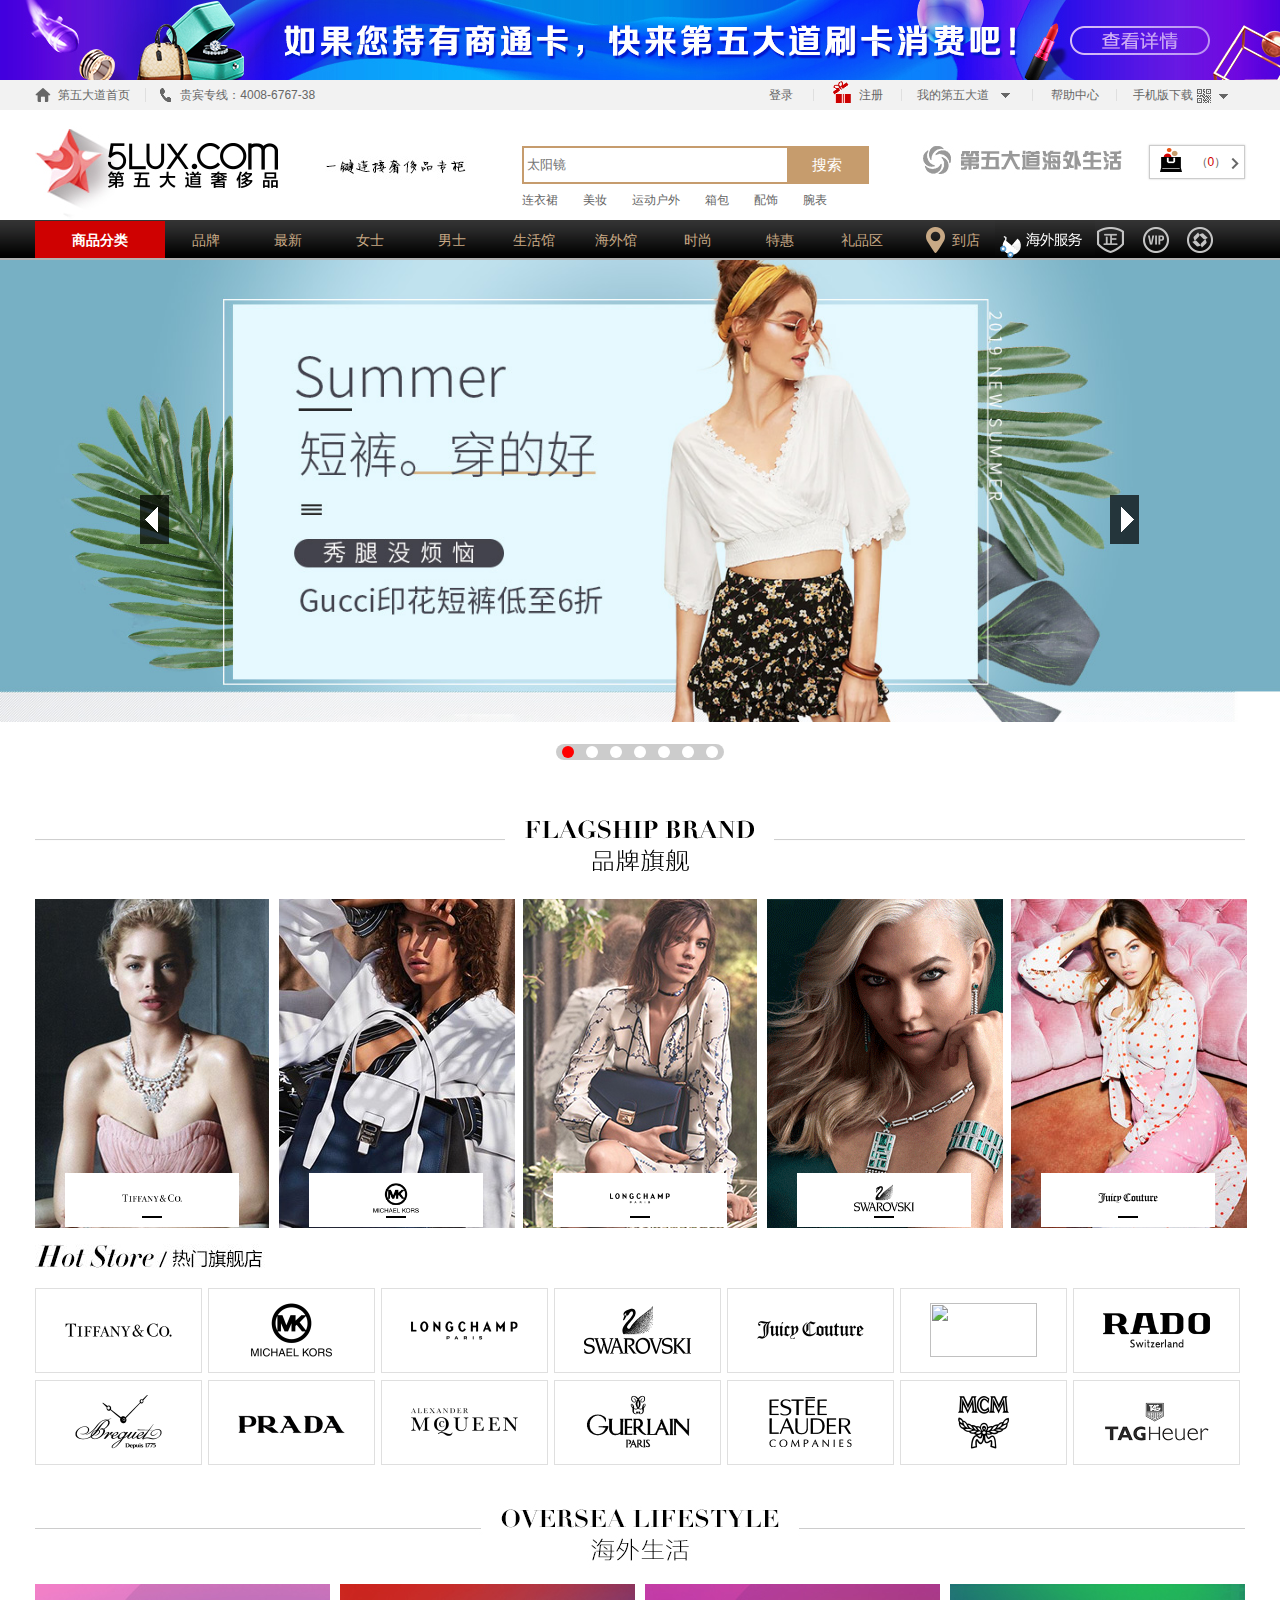
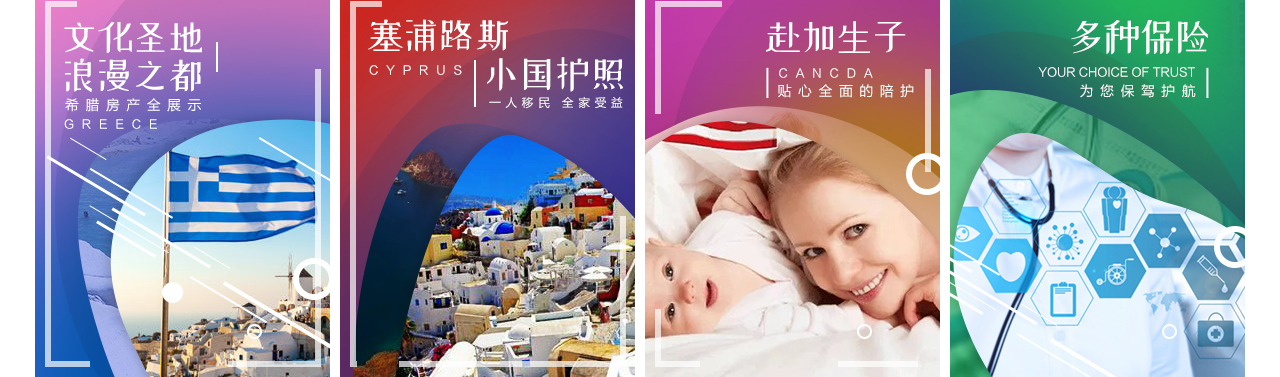
==== index.html @ d1d12396 "海外生活hover效果" ====
<!DOCTYPE html>
<html lang="en">

<head>
    <meta charset="UTF-8">
    <meta name="viewport" content="width=device-width, initial-scale=1.0">
    <meta http-equiv="X-UA-Compatible" content="ie=edge">
    <title>第五大道奢侈品网-中国奢侈品O2O网购平台，新款同步，门店提货</title>
    <link rel="stylesheet" href="css/base.css">
    <link rel="stylesheet" href="css/index.css">
</head>

<body>
    <div id="masking"></div>
    <!-- advertisement -->
    <p class="ad_top ta-c">
        <a href="javascript:;">
            <img src="images/index/ad_top.jpg" alt="" srcset="">
        </a>
    </p>
    <!-- 头部 -->
    <header>
        <div class="s_menu">
            <div class="content clearfix">
                <ul class="fl">
                    <li>
                        <span></span>
                        <a href="javascript:;">第五大道首页</a>
                    </li>
                    <li>
                        <span></span>
                        <a href="javascript:;">贵宾专线：4008-6767-38</a>
                    </li>
                </ul>
                <ul class="fr">
                    <li id="phoneDownload">
                        <a href="javascript:;">手机版下载</a>
                        <div id="qr_code">
                            <img src="./images/index/qr.jpg" alt="">
                            <h5>扫描下载APP</h5>
                            <p>立即<span>赠送50元</span></p>
                        </div>
                    </li>
                    <li>
                        <a href="javascript:;">帮助中心</a>
                    </li>
                    <li id="myFive">
                        <a href="javascript:;">我的第五大道</a>
                        <ul id="myFiveUl">
                            <li><a href="javascript:;">我的订单</a></li>
                            <li><a href="javascript:;">我的收藏</a></li>
                            <li><a href="javascript:;">已购商品</a></li>
                            <li><a href="javascript:;">我的商品</a></li>
                            <li><a href="javascript:;">我的积分</a></li>
                        </ul>
                    </li>
                    <li>
                        <span></span>
                        <a href="javascript:;">注册</a>
                    </li>
                    <li class="login">
                        <a href="javascript:;">登录</a>
                    </li>
                </ul>
            </div>
        </div>
    </header>

    <!-- 搜索 -->
    <div class="search">
        <div class="content">
            <h1 class="fl"><a href="javascript:;"><img src="images/index/logo.jpg" alt=""></a></h1>
            <h2 class="fl"><img src="images/index/yijian.jpg" alt="" srcset=""></h2>
            <div class="search_center fl">
                <form action="">
                    <input type="text" name="" id="" placeholder="太阳镜">
                    <button>搜索</button>
                </form>
                <ul>
                    <li><a href="javascript:;">连衣裙</a></li>
                    <li><a href="javascript:;">美妆</a></li>
                    <li><a href="javascript:;">运动户外</a></li>
                    <li><a href="javascript:;">箱包</a></li>
                    <li><a href="javascript:;">配饰</a></li>
                    <li><a href="javascript:;">腕表</a></li>
                </ul>
            </div>
            <div class="shoppingCart fr clearfix">
                <div class="cartImg fr">
                    <img src="images/index/v30cart.png" alt="">
                    （<span>0</span>）
                </div>
                <div class="cartNotice">
                    <p>购物袋暂时没有商品，<br>赶紧选择心爱的商品吧！</p>
                </div>
                <em class="cart_em"></em>
            </div>
            <h3 class="fr"><a href="javascript:;"><img src="images/index/overseadef.jpg" alt="" srcset=""></a></h3>
        </div>
    </div>


    <!-- menu -->
    <nav>
        <div class="content clearfix">
            <ul class="fl">
                <li id="classify">
                    <a href="javascript:;">商品分类</a>
                    <div class="drop_down">
                        <ul id="rightArrow">
                            <!-- 推荐品牌 -->
                            <li class="">
                                <div class="group nav_brand">
                                    <a href="javascript:;"><span style="color:#c69c6d">推荐品牌</span><i style="display: inline"></i></a>
                                </div>
                                <section class="menu_show" style="display: none;">
                                    <div class="showshop">
                                        <h2><a href="/">国际高端</a></h2>
                                        <div class="showbag">
                                            <a href="javascript:;">Louis Vuitton/LV</a>
                                            <a href="javascript:;">Chanel</a>
                                            <a href="javascript:;">Prada</a>
                                            <a href="javascript:;">Fendi</a>
                                            <a href="javascript:;">Versace</a>
                                            <a href="javascript:;">Burberry</a>
                                            <a href="javascript:;">Hermes</a>
                                            <a href="javascript:;">Dior</a>
                                            <a href="javascript:;">Gucci</a>
                                            <a href="javascript:;">Mont blanc</a>
                                            <a href="javascript:;">Armani</a>
                                            <a href="javascript:;">Calvin Klein CK</a>
                                        </div>
                                    </div>
                                    <div class="showshop">
                                        <h2><a href="/">热销品牌</a></h2>
                                        <div class="showbag">
                                            <a href="javascript:;">Sophie &amp; Stephie</a>
                                            <a href="javascript:;">Michael Kors</a>
                                            <a href="javascript:;">Swarovski</a>
                                            <a href="javascript:;">D&amp;G</a>
                                            <a href="javascript:;">Coach</a>
                                            <a href="javascript:;">Weekender</a>
                                            <a href="javascript:;">Rebecca Mincoff</a>
                                            <a href="javascript:;">Aviendo</a>
                                        </div>
                                    </div>
                                    <div class="showshop">
                                        <h2><a href="/">最新品牌</a></h2>
                                        <div class="showbag">
                                            <a href="javascript:;">Columbia</a>
                                            <a href="javascript:;">Roger Vivier</a>
                                            <a href="javascript:;">Troika</a>
                                            <a href="javascript:;">Luis onofre</a>
                                            <a href="javascript:;">Pull-in</a>
                                            <a href="javascript:;">Proenza Schouler</a>
                                            <a href="javascript:;">Brosway</a>
                                        </div>
                                    </div>
                                    <div class="showindex"><a href="javascript:;">进入所有品牌</a></div>
                                </section>
                            </li>

                            <!-- 箱包 -->
                            <li class="">
                                <div class="group xiangbao">
                                    <a href="javascript:;">箱包<i style="display: none;"></i></a>
                                </div>
                                <section class="menu_show" style="display: none; top: -32px;">
                                    <div class="showshop">
                                        <h2><a href="javascript:;">箱包</a></h2>
                                        <div class="showbag">
                                            <a href="javascript:;">单肩包</a>
                                            <a href="javascript:;">手提包</a>
                                            <a href="javascript:;">手提斜挎包</a>
                                            <a href="javascript:;">双肩包</a>
                                            <a href="javascript:;">手拿包</a>
                                            <a href="javascript:;">钱包</a>
                                            <a href="javascript:;">小皮件</a>
                                            <a href="javascript:;">旅行箱/包</a>
                                            <a href="javascript:;">斜挎包</a>
                                            <a href="javascript:;">化妆箱/包</a>
                                            <a href="javascript:;">功能箱包</a>
                                        </div>
                                    </div>
                                    <div class="showshop">
                                        <h2>推荐品牌</h2>
                                        <div class="showbag">
                                            <a href="javascript:;">Gucci古琦</a>
                                            <a href="javascript:;">Burberry巴宝莉</a>
                                            <a href="javascript:;">Louis Vuitton/LV路易.威登</a>
                                            <a href="javascript:;">Prada普拉达</a>
                                            <a href="javascript:;">Dior迪奥</a>
                                        </div>
                                    </div>
                                    <div class="showshop">
                                        <h2>热门词</h2>
                                        <div class="showbag">
                                            <a href="javascript:;">铂金包</a>
                                            <a href="javascript:;">2.55</a>
                                            <a href="javascript:;">杀手包</a>
                                            <a href="javascript:;">经典logo</a>
                                        </div>
                                    </div>
                                    <div class="showindex">
                                        <a href="javascript:;">进入箱包频道</a>
                                        <a href="javascript:;">闪电发货区</a>
                                    </div>
                                </section>
                            </li>

                            <!-- 美妆 -->
                            <li class="">
                                <div class="group meizhuang">
                                    <a href="javascript:;">美妆<i style="display: none;"></i></a>

                                </div>
                                <section class="menu_show" style="display: none; top: -64px;">
                                    <div class="beauty">
                                        <div class="beautytop">
                                            <h2><a href="javascript:;">护肤</a></h2>
                                            <div class="show">
                                                <div class="show_part">
                                                    <h3><a href="javascript:;">眼部护理</a></h3>
                                                    <ul>
                                                        <li class=""><a href="javascript:;">眼霜</a></li>
                                                        <li><a href="javascript:;">眼膜</a></li>
                                                        <li><a href="javascript:;">眼精华</a></li>
                                                    </ul>
                                                </div>
                                                <div class="show_part">
                                                    <h3><a href="javascript:;">面部护理</a></h3>
                                                    <ul>
                                                        <li><a href="javascript:;">卸妆</a></li>
                                                        <li><a href="javascript:;">洁面</a></li>
                                                        <li><a href="javascript:;">爽肤/化妆水</a></li>
                                                        <li><a href="javascript:;">精华</a></li>
                                                        <li><a href="javascript:;">精油</a></li>
                                                        <li><a href="javascript:;">乳液</a></li>
                                                        <li><a href="javascript:;">面霜</a></li>
                                                        <li><a href="javascript:;">防晒霜</a></li>
                                                        <li><a href="javascript:;">面膜</a></li>
                                                        <li><a href="javascript:;">颈霜</a></li>
                                                    </ul>
                                                </div>
                                                <div class="show_part">
                                                    <h3><a href="javascript:;">唇部护理</a></h3>
                                                    <ul>
                                                        <li><a href="javascript:;">润唇膏</a></li>
                                                        <li><a href="javascript:;">唇霜</a></li>
                                                        <li><a href="javascript:;">唇膜</a></li>
                                                    </ul>
                                                </div>
                                                <div class="show_part">
                                                    <h3><a href="javascript:;">护肤工具</a></h3>
                                                </div>
                                            </div>
                                        </div>
                                        <div class="beautytop">
                                            <h2><a href="javascript:;">彩妆</a></h2>
                                            <div class="show">
                                                <div class="show_part">
                                                    <h3><a href="javascript:;">眼部彩妆</a></h3>
                                                    <ul>
                                                        <li><a href="javascript:;">眉笔/粉</a></li>
                                                        <li><a href="javascript:;">睫毛膏</a></li>
                                                        <li><a href="javascript:;">眼影</a></li>
                                                        <li><a href="javascript:;">眼线笔/液/膏</a></li>
                                                        <li><a href="javascript:;">护理液</a></li>
                                                    </ul>
                                                </div>
                                                <div class="show_part">
                                                    <h3><a href="javascript:;">面部彩妆</a></h3>
                                                    <ul>
                                                        <li><a href="javascript:;">隔离</a></li>
                                                        <li><a href="javascript:;">粉底液</a></li>
                                                        <li><a href="javascript:;">粉饼</a></li>
                                                        <li><a href="javascript:;">散粉/蜜粉</a></li>
                                                        <li><a href="javascript:;">BB霜</a></li>
                                                        <li><a href="javascript:;">腮红/胭脂</a></li>
                                                        <li><a href="javascript:;">阴影粉</a></li>
                                                    </ul>
                                                </div>
                                                <div class="show_part">
                                                    <h3><a href="javascript:;">美甲</a></h3>
                                                    <ul>
                                                        <li><a href="javascript:;">指甲油</a></li>
                                                        <li><a href="javascript:;">洗甲水</a></li>
                                                        <li><a href="javascript:;">护甲</a></li>
                                                    </ul>
                                                </div>
                                                <div class="show_part">
                                                    <h3><a href="javascript:;">唇部彩妆</a></h3>
                                                    <ul>
                                                        <li><a href="javascript:;">唇彩/唇蜜</a></li>
                                                        <li><a href="javascript:;">口红</a></li>
                                                        <li><a href="javascript:;">唇线笔</a></li>
                                                    </ul>
                                                </div>
                                            </div>
                                        </div>
                                        <div class="beautytop">
                                            <h2><a href="javascript:;">香水</a></h2>
                                            <div class="show">
                                                <div class="show_part">
                                                    <h3><a href="javascript:;">浓香水</a></h3>
                                                </div>
                                                <div class="show_part">
                                                    <h3><a href="javascript:;">淡香水</a></h3>
                                                </div>
                                                <div class="show_part">
                                                    <h3><a href="javascript:;">香精</a></h3>
                                                </div>
                                                <div class="show_part">
                                                    <h3><a href="javascript:;">香膏</a></h3>
                                                </div>
                                                <div class="show_part">
                                                    <h3><a href="javascript:;">古龙水</a></h3>
                                                </div>
                                            </div>
                                        </div>
                                        <div class="beautytop">
                                            <h2><a href="javascript:;">美体</a></h2>
                                            <div class="show">
                                                <div class="show_part">
                                                    <h3><a href="javascript:;">胸部护理</a></h3>
                                                    <ul>
                                                        <li><a href="javascript:;">丰胸</a></li>
                                                        <li><a href="javascript:;">紧实</a></li>
                                                    </ul>
                                                </div>
                                                <div class="show_part">
                                                    <h3><a href="javascript:;">瘦身减肥</a></h3>
                                                    <ul>
                                                        <li><a href="javascript:;">瘦脸</a></li>
                                                        <li><a href="javascript:;">瘦身</a></li>
                                                        <li><a href="javascript:;">瘦腹</a></li>
                                                        <li><a href="javascript:;">瘦腿</a></li>
                                                    </ul>
                                                </div>
                                            </div>
                                        </div>
                                        <div class="beautytop">
                                            <h2><a href="javascript:;">套装精品</a></h2>
                                            <div class="show">
                                                <div class="show_part">
                                                    <h3><a href="javascript:;">面部护肤套装</a></h3>
                                                </div>
                                                <div class="show_part">
                                                    <h3><a href="javascript:;">面膜套装</a></h3>
                                                </div>
                                                <div class="show_part">
                                                    <h3><a href="javascript:;">眼部护理套装</a></h3>
                                                </div>
                                                <div class="show_part">
                                                    <h3><a href="javascript:;">手足护理套装</a></h3>
                                                </div>
                                                <div class="show_part">
                                                    <h3><a href="javascript:;">彩妆套装</a></h3>
                                                </div>
                                                <div class="show_part">
                                                    <h3><a href="javascript:;">香水套装</a></h3>
                                                </div>
                                                <div class="show_part">
                                                    <h3><a href="javascript:;">洗护套装</a></h3>
                                                </div>
                                            </div>
                                        </div>
                                        <div class="beautytop">
                                            <h2><a href="javascript:;">旅行套装</a></h2>
                                        </div>
                                        <div class="beautytop">
                                            <h2><a href="javascript:;">美妆工具</a></h2>
                                            <div class="show">
                                                <div class="show_part">
                                                    <h3><a href="javascript:;">眼部彩妆工具</a></h3>
                                                    <ul>
                                                        <li><a href="javascript:;">假睫毛</a></li>
                                                        <li><a href="javascript:;">睫毛夹</a></li>
                                                        <li><a href="javascript:;">眼影刷</a></li>
                                                    </ul>
                                                </div>
                                                <div class="show_part">
                                                    <h3><a href="javascript:;">面部彩妆工具</a></h3>
                                                    <ul>
                                                        <li><a href="javascript:;">腮红刷</a></li>
                                                        <li><a href="javascript:;">化妆刷</a></li>
                                                    </ul>
                                                </div>
                                                <div class="show_part">
                                                    <h3><a href="javascript:;">美容工具</a></h3>
                                                </div>
                                            </div>
                                        </div>
                                        <div class="beautytop">
                                            <h2><a href="javascript:;">全身护理</a></h2>
                                            <div class="show">
                                                <div class="show_part">
                                                    <h3><a href="javascript:;">身体润肤</a></h3>
                                                    <ul>
                                                        <li><a href="javascript:;">护理油/露/精华</a></li>
                                                        <li><a href="javascript:;">身体防晒</a></li>
                                                        <li><a href="javascript:;">润肤乳/霜</a></li>
                                                    </ul>
                                                </div>
                                                <div class="show_part">
                                                    <h3><a href="javascript:;">头发护理</a></h3>
                                                    <ul>
                                                        <li><a href="javascript:;">洗发水</a></li>
                                                        <li><a href="javascript:;">护发素</a></li>
                                                        <li><a href="javascript:;">护发膜</a></li>
                                                    </ul>
                                                </div>
                                                <div class="show_part">
                                                    <h3><a href="javascript:;">手足护理</a></h3>
                                                    <ul>
                                                        <li><a href="javascript:;">护手</a></li>
                                                        <li><a href="javascript:;">护足</a></li>
                                                    </ul>
                                                </div>
                                                <div class="show_part">
                                                    <h3><a href="javascript:;">沐浴用品</a></h3>
                                                    <ul>
                                                        <li><a href="javascript:;">浴盐</a></li>
                                                        <li><a href="javascript:;">沐浴露</a></li>
                                                        <li><a href="javascript:;">磨砂去角质</a></li>
                                                    </ul>
                                                </div>
                                            </div>
                                        </div>
                                        <div class="showshop">
                                            <h2>推荐品牌</h2>
                                            <div class="showbag">
                                                <a href="javascript:;">La Mer海蓝之谜</a>
                                                <a href="javascript:;">Bioeffect蓓欧菲</a>
                                                <a href="javascript:;">Guerlain娇兰</a>
                                                <a href="javascript:;">Lancome兰蔻</a>
                                                <a href="javascript:;">Chanel香奈儿</a>
                                            </div>
                                        </div>

                                        <div class="showshop">
                                            <h2>热门词</h2>
                                            <div class="showbag">
                                                <a href="javascript:;">神奇面霜</a>
                                                <a href="javascript:;">古龙水</a>
                                                <a href="javascript:;">淡香水</a>
                                                <a href="javascript:;">EDT</a>
                                                <a href="javascript:;">晚霜</a>
                                                <a href="javascript:;">去皱</a>
                                                <a href="javascript:;">防晒</a>
                                                <a href="javascript:;">保湿</a>
                                                <a href="javascript:;">深层清洁</a>
                                                <a href="javascript:;">套装</a>
                                            </div>
                                        </div>
                                        <div class="showindex">
                                            <a href="javascript:;">进入美妆频道</a>
                                            <a href="javascript:;">闪电发货区</a>
                                        </div>
                                    </div>

                                </section>
                            </li>
                            <!--服装-->
                            <li class="">
                                <div class="group fuzhuang">
                                    <a href="javascript:;">服装 <i style="display: none;"></i></a>
                                </div>
                                <section class="menu_show" style="display: none; top: -96px;">
                                    <div class="showshop">
                                        <h2><a href="javascript:;">上装</a></h2>
                                        <div class="showbag">
                                            <a href="javascript:;">卫衣</a>
                                            <a href="javascript:;">衬衫</a>
                                            <a href="javascript:;">T恤</a>
                                            <a href="javascript:;">针织衫/毛衣</a>
                                            <a href="javascript:;">羊毛/羊绒衫</a>
                                            <a href="javascript:;">背心/打底</a>
                                            <a href="javascript:;">西装</a>
                                            <a href="javascript:;">风衣</a>
                                            <a href="javascript:;">皮衣</a>
                                            <a href="javascript:;">羽绒服</a>
                                            <a href="javascript:;">大衣</a>
                                            <a href="javascript:;">夹克</a>
                                            <a href="javascript:;">马甲</a>
                                            <a href="javascript:;">棉服</a>
                                            <a href="javascript:;">polo衫</a>
                                            <a href="javascript:;">雪纺衫</a>
                                            <a href="javascript:;">外套</a>
                                            <a href="javascript:;">套衫</a>
                                            <a href="javascript:;">雨衣</a>
                                        </div>
                                    </div>
                                    <div class="showshop">
                                        <h2><a href="javascript:;">裤装</a></h2>
                                        <div class="showbag">
                                            <a href="javascript:;">牛仔裤</a>
                                            <a href="javascript:;">西裤</a>
                                            <a href="javascript:;">休闲裤</a>
                                            <a href="javascript:;">短裤</a>
                                            <a href="javascript:;">打底裤</a>
                                            <a href="javascript:;">连体裤</a>
                                            <a href="javascript:;">护腿</a>
                                        </div>
                                    </div>
                                    <div class="showshop">
                                        <h2><a href="javascript:;">裙装</a></h2>
                                        <div class="showbag">
                                            <a href="javascript:;">连衣裙</a>
                                            <a href="javascript:;">及膝裙</a>
                                            <a href="javascript:;">婚纱</a>
                                            <a href="javascript:;">礼服</a>
                                            <a href="javascript:;">半裙</a>
                                        </div>
                                    </div>
                                    <div class="showshop">
                                        <h2><a href="javascript:;">内衣</a></h2>
                                        <div class="showbag">
                                            <a href="javascript:;">文胸</a>
                                            <a href="javascript:;">内裤</a>
                                            <a href="javascript:;">袜子</a>
                                            <a href="javascript:;">美体塑身</a>
                                            <a href="javascript:;">睡衣</a>
                                            <a href="javascript:;">泳衣</a>
                                            <a href="javascript:;">内衣套装</a>
                                            <a href="javascript:;">衬裙</a>
                                        </div>
                                    </div>
                                    <div class="showshop">
                                        <h2><a href="javascript:;">套装</a></h2>
                                        <div class="showbag">
                                        </div>
                                    </div>
                                    <div class="showshop">
                                        <h2><a href="javascript:;">运动服</a></h2>
                                        <div class="showbag">
                                        </div>
                                    </div>
                                    <div class="showshop">
                                        <h2>推荐品牌</h2>
                                        <div class="showbag">
                                            <a href="javascript:;">Armani</a>
                                            <a href="javascript:;">Versace</a>
                                            <a href="javascript:;">DKNY</a>
                                            <a href="javascript:;">Sophie &amp; Stephie (S&amp;S)</a>
                                            <a href="javascript:;">Calvin Klein</a>
                                            <a href="javascript:;">Lanvin</a>
                                        </div>
                                    </div>
                                    <div class="showshop">
                                        <h2>热门词</h2>
                                        <div class="showbag">
                                            <a href="javascript:;">连衣裙</a>
                                            <a href="javascript:;">复古</a>
                                            <a href="javascript:;">欧美</a>
                                            <a href="javascript:;">修身</a>
                                            <a href="javascript:;">鱼尾裙</a>
                                            <a href="javascript:;">雪纺</a>
                                            <a href="javascript:;">莫代尔</a>
                                        </div>
                                    </div>
                                    <div class="showindex"><a href="javascript:;">进入服装频道</a><a
                                            href="javascript:;">闪电发货区</a></div>
                                </section>
                            </li>
                            <!-- 腕表-->
                            <li class="">
                                <div class="group wanbiao">
                                    <a href="javascript:;">腕表 <i style="display: none;"></i></a>
                                </div>
                                <section class="menu_show" style="display: none; top: -32px;">
                                    <div class="showshop">
                                        <h2><a href="javascript:;">腕表</a></h2>
                                        <div class="showbag">
                                            <a href="javascript:;">时尚</a>
                                            <a href="javascript:;">瑞表</a>
                                            <a href="javascript:;">德国</a>
                                            <a href="javascript:;">限量版</a>
                                            <a href="javascript:;">法国</a>
                                        </div>
                                    </div>

                                    <div class="showshop">
                                        <h2>推荐品牌</h2>
                                        <div class="showbag">
                                            <a href="javascript:;">Calvin Klein CK卡尔文.克莱恩</a>
                                            <a href="javascript:;">Armani阿玛尼</a>
                                            <a href="javascript:;">Dolce&amp;Gabbana（D&amp;G</a>
                                            <a href="javascript:;">Burberry巴宝莉</a>
                                            <a href="javascript:;">Tissot天梭</a>
                                        </div>
                                    </div>

                                    <div class="showshop">
                                        <h2>热门词</h2>
                                        <div class="showbag">
                                            <a href="javascript:;">机械表</a>
                                            <a href="javascript:;">石英表</a>
                                            <a href="javascript:;">三针</a>
                                            <a href="javascript:;">计时码表</a>
                                            <a href="javascript:;">瑞士</a>
                                            <a href="javascript:;">全国联保</a>
                                        </div>
                                    </div>
                                    <div class="showindex"><a href="javascript:;">进入腕表频道</a><a
                                            href="javascript:;/0/1">闪电发货区</a></div>
                                </section>
                            </li>
                            <!-- 配饰-->
                            <li class="">
                                <div class="group peishi">
                                    <a href="javascript:;">配饰 <i style="display: none;"></i></a>
                                </div>
                                <section class="menu_show" style="display: none; top: -32px;">
                                    <div class="showshop">
                                        <h2><a href="javascript:;">配饰</a></h2>
                                        <div class="showbag">
                                            <a href="javascript:;">首饰</a>
                                            <a href="javascript:;">腰带</a>
                                            <a href="javascript:;">领带/领结/领带夹</a>
                                            <a href="javascript:;">围巾/丝巾</a>
                                            <a href="javascript:;">帽子</a>
                                            <a href="javascript:;">手套</a>
                                            <a href="javascript:;">伞</a>
                                            <a href="javascript:;">挂饰</a>
                                            <a href="javascript:;">手杖</a>
                                            <a href="javascript:;">眼镜/镜架</a>
                                            <a href="javascript:;">袖套</a>
                                        </div>
                                    </div>

                                    <div class="showshop">
                                        <h2>推荐品牌</h2>
                                        <div class="showbag">
                                            <a href="javascript:;">Vera Wang王薇薇</a>
                                            <a href="javascript:;">Versace范思哲</a>
                                            <a href="javascript:;">Prada普拉达</a>
                                            <a href="javascript:;">Hermes爱马仕</a>
                                            <a href="javascript:;">Guy Laroche姬龙雪</a>
                                        </div>
                                    </div>

                                    <div class="showshop">
                                        <h2>热门词</h2>
                                        <div class="showbag">
                                            <a href="javascript:;">雷朋</a>
                                            <a href="javascript:;">太阳镜</a>
                                            <a href="javascript:;">腰带</a>
                                            <a href="javascript:;">水晶</a>
                                            <a href="javascript:;">施华洛世奇</a>
                                            <a href="javascript:;">K金</a>
                                            <a href="javascript:;">珠宝</a>
                                            <a href="javascript:;">闪钻</a>
                                        </div>
                                    </div>
                                    <div class="showindex"><a href="javascript:;">进入配饰频道</a><a
                                            href="javascript:;">闪电发货区</a></div>
                                </section>
                            </li>

                            <!-- 鞋靴-->
                            <li class="">
                                <div class="group xiexue">
                                    <a href="javascript:;">鞋靴 <i style="display: none;"></i></a>
                                </div>
                                <section class="menu_show" style="top: -69px; display: none;">
                                    <div class="showshop">
                                        <h2><a href="javascript:;">女士鞋靴</a></h2>
                                        <div class="showbag">
                                            <a href="javascript:;">高跟鞋</a>
                                            <a href="javascript:;">低/中跟鞋</a>
                                            <a href="javascript:;">平底鞋</a>
                                            <a href="javascript:;">坡跟鞋</a>
                                            <a href="javascript:;">内增高</a>
                                            <a href="javascript:;">运动鞋</a>
                                            <a href="javascript:;">休闲鞋</a>
                                            <a href="javascript:;">凉鞋</a>
                                            <a href="javascript:;">靴子</a>
                                            <a href="javascript:;">塑身鞋</a>
                                            <a href="javascript:;">拖鞋</a>
                                        </div>
                                    </div>
                                    <div class="showshop">
                                        <h2><a href="javascript:;">男士鞋靴</a></h2>
                                        <div class="showbag">
                                            <a href="javascript:;">商务正装鞋</a>
                                            <a href="javascript:;">商务休闲</a>
                                            <a href="javascript:;">日常休闲</a>
                                            <a href="javascript:;">男士运动鞋</a>
                                            <a href="javascript:;">男士靴子</a>
                                            <a href="javascript:;">男士凉鞋</a>
                                            <a href="javascript:;">棉鞋</a>
                                            <a href="javascript:;">高端精品</a>
                                        </div>
                                    </div>
                                    <div class="showshop">
                                        <h2><a href="javascript:;">童鞋</a></h2>
                                        <div class="showbag">
                                        </div>
                                    </div>

                                    <div class="showshop">
                                        <h2>推荐品牌</h2>
                                        <div class="showbag">
                                            <a href="javascript:;">Gucci古琦</a>
                                            <a href="javascript:;">Alexander Wang亚历山大.王</a>
                                            <a href="javascript:;">Versace范思哲</a>
                                            <a href="javascript:;">Ferragamo菲拉格慕</a>
                                            <a href="javascript:;">Calvin Klein Collection 卡尔文.克莱恩精选</a>
                                            <a href="javascript:;">Alexander McQueen亚历山大.麦昆</a>
                                        </div>
                                    </div>

                                    <div class="showshop">
                                        <h2>热门词</h2>
                                        <div class="showbag">
                                            <a href="javascript:;">高跟</a>
                                            <a href="javascript:;">红底鞋</a>
                                            <a href="javascript:;">芭蕾舞鞋</a>
                                            <a href="javascript:;">平底鞋</a>
                                            <a href="javascript:;">鱼嘴鞋</a>
                                            <a href="javascript:;">凉鞋</a>
                                            <a href="javascript:;">真皮</a>
                                        </div>
                                    </div>
                                    <div class="showindex"><a href="javascript:;">进入鞋靴频道</a><a
                                            href="javascript:;/0/1">闪电发货区</a></div>
                                </section>
                            </li>

                            <!-- 母婴-->
                            <li>
                                <div class="group muying">
                                    <a href="javascript:;">母婴 <i style="display: none;"></i></a>
                                </div>
                                <section class="menu_show" style="display:none">
                                    <div class="showshop">
                                        <h2><a href="javascript:;">哺育喂养</a></h2>
                                        <div class="showbag">
                                            <a href="javascript:;">哺育器皿</a>
                                        </div>

                                    </div>
                                    <div class="showshop">
                                        <h2><a href="javascript:;">宝宝洗护</a></h2>
                                        <div class="showbag">
                                            <a href="javascript:;">日常清洁</a>
                                            <a href="javascript:;">身体护理</a>
                                        </div>

                                    </div>
                                    <div class="showshop">
                                        <h2><a href="javascript:;">宝宝玩具</a></h2>
                                        <div class="showbag">
                                            <a href="javascript:;">蜡笔</a>
                                            <a href="javascript:;">涂鸦册</a>
                                            <a href="javascript:;">贴纸</a>
                                            <a href="javascript:;">拼图</a>
                                            <a href="javascript:;">安抚助眠</a>
                                            <a href="javascript:;">洗澡玩具</a>
                                        </div>

                                    </div>
                                    <div class="showshop">
                                        <h2><a href="javascript:;">宝宝服饰</a></h2>
                                        <div class="showbag">
                                            <a href="javascript:;">婴幼家纺</a>
                                            <a href="javascript:;">服饰</a>
                                            <a href="javascript:;">雨伞</a>
                                        </div>

                                    </div>
                                    <div class="showshop">
                                        <h2><a href="javascript:;">孕妈专区</a></h2>
                                        <div class="showbag">
                                            <a href="javascript:;">孕妈洗护</a>
                                            <a href="javascript:;">待产系列</a>
                                            <a href="javascript:;">母乳喂养</a>
                                            <a href="javascript:;">孕妈服饰</a>
                                        </div>

                                    </div>
                                    <div class="showshop">
                                        <h2><a href="javascript:;">产后护理</a></h2>
                                        <div class="showbag">
                                            <a href="javascript:;">纤体塑身</a>
                                            <a href="javascript:;">妊辰纹</a>
                                            <a href="javascript:;">祛疤</a>
                                        </div>

                                    </div>

                                    <div class="showshop">
                                        <h2>推荐品牌</h2>
                                        <div class="showbag">
                                            <a href="javascript:;">Baby Ganics美国甘尼克宝贝</a>
                                            <a href="javascript:;">Bella B </a>
                                            <a href="javascript:;">Little Mass</a>
                                            <a href="javascript:;">David Charles大卫.查尔斯</a>
                                            <a href="javascript:;">UGG Australia澳大利亚UGG</a>
                                        </div>
                                    </div>

                                    <div class="showshop">
                                        <h2>热门词</h2>
                                        <div class="showbag">
                                            <a href="javascript:;">喂养</a>
                                            <a href="javascript:;">洗护</a>
                                            <a href="javascript:;">玩具</a>
                                            <a href="javascript:;">服饰</a>
                                            <a href="javascript:;">产后</a>
                                            <a href="javascript:;">瘦身</a>
                                            <a href="javascript:;">润肤</a>
                                            <a href="javascript:;">安全</a>
                                            <a href="javascript:;">宝宝</a>
                                        </div>
                                    </div>
                                    <div class="showindex"><a href="javascript:;">进入母婴频道</a><a
                                            href="javascript:;/0/1">闪电发货区</a></div>
                                </section>
                            </li>

                            <!-- 美酒-->
                            <li>
                                <div class="group meijiu">
                                    <a href="javascript:;">美酒 <i style="display: none;"></i></a>
                                </div>
                                <section class="menu_show" style="display:none">
                                    <div class="showshop">
                                        <h2><a href="javascript:;">美酒</a></h2>
                                        <div class="showbag">
                                            <a href="javascript:;">葡萄酒</a>
                                            <a href="javascript:;">洋酒</a>
                                            <a href="javascript:;">气泡酒</a>
                                            <a href="javascript:;">香槟冰酒</a>
                                            <a href="javascript:;">白兰地</a>
                                        </div>
                                    </div>

                                    <div class="showshop">
                                        <h2>推荐品牌</h2>
                                        <div class="showbag">
                                            <a href="javascript:;">Chanson
                                                Pere&amp;Fils香颂家族</a>
                                            <a href="javascript:;">Laurent-Perrier罗兰百悦</a>
                                            <a href="javascript:;">Ch.DEsclans蝶之兰城堡</a>
                                            <a href="javascript:;">Rothschild
                                                Family罗斯柴尔德</a>
                                            <a href="javascript:;">Ridgeside Winery维达尔</a>
                                        </div>
                                    </div>

                                    <div class="showshop">
                                        <h2>热门词</h2>
                                        <div class="showbag">
                                            <a href="javascript:;">洋酒</a>
                                            <a href="javascript:;">红酒</a>
                                            <a href="javascript:;">起泡酒</a>
                                            <a href="javascript:;">拉菲</a>
                                            <a href="javascript:;">酒庄</a>
                                        </div>
                                    </div>
                                    <div class="showindex"><a href="javascript:;">进入美酒频道</a><a
                                            href="javascript:;/0/1">闪电发货区</a></div>
                                </section>
                            </li>

                            <!-- 美食-->
                            <li>
                                <div class="group meishi">
                                    <a href="javascript:;">美食 <i style="display: none;"></i></a>
                                </div>
                                <section class="menu_show" style="display:none">
                                    <div class="showshop">
                                        <h2><a href="javascript:;">美食</a></h2>
                                        <div class="showbag">
                                            <a href="javascript:;">糖果/巧克力</a>
                                            <a href="javascript:;">高端矿泉水</a>
                                            <a href="javascript:;">保健食品</a>
                                        </div>
                                    </div>

                                    <div class="showshop">
                                        <h2>推荐品牌</h2>
                                        <div class="showbag">
                                            <a href="javascript:;">Fillico</a>
                                        </div>
                                    </div>

                                    <div class="showshop">
                                        <h2>热门词</h2>
                                        <div class="showbag">
                                            <a href="javascript:;">高端矿泉水</a>
                                            <a href="javascript:;">功能饮用水</a>
                                            <a href="javascript:;">母婴饮用水</a>
                                        </div>
                                    </div>
                                    <div class="showindex"><a href="javascript:;">进入美食频道</a><a
                                            href="javascript:;/0/1">闪电发货区</a></div>
                                </section>
                            </li>

                            <!-- 家居-->
                            <li>
                                <div class="group jiaju">
                                    <a href="javascript:;">家居 <i style="display: none;"></i></a>
                                </div>
                                <section class="menu_show" style="display:none">
                                    <div class="showshop">
                                        <h2><a href="javascript:;">家居</a></h2>
                                        <div class="showbag">
                                            <a href="javascript:;">厨具</a>
                                            <a href="javascript:;">餐具</a>
                                            <a href="javascript:;">酒具</a>
                                            <a href="javascript:;">灯具</a>
                                            <a href="javascript:;">卫浴</a>
                                            <a href="javascript:;">家纺</a>
                                            <a href="javascript:;">摆件/挂件</a>
                                            <a href="javascript:;">卧具</a>
                                            <a href="javascript:;">生活日用</a>
                                        </div>
                                    </div>

                                    <div class="showshop">
                                        <h2>推荐品牌</h2>
                                        <div class="showbag">
                                            <a href="javascript:;">Bellora贝洛娜</a>
                                            <a href="javascript:;">ELLE DECO</a>
                                            <a href="javascript:;">Georg Jensen乔治杰生</a>
                                            <a href="javascript:;">Philippi斐利比</a>
                                            <a href="javascript:;">Swarovski施华洛世奇</a>
                                        </div>
                                    </div>

                                    <div class="showshop">
                                        <h2>热门词</h2>
                                        <div class="showbag">
                                            <a href="javascript:;">Georgb Jensen乔治杰生 </a>
                                            <a href="javascript:;">灯具</a>
                                            <a href="javascript:;">厨具</a>
                                            <a href="javascript:;">卫浴 </a>
                                            <a href="javascript:;">家纺</a>
                                            <a href="javascript:;">酒具</a>
                                        </div>
                                    </div>
                                    <div class="showindex">
                                        <a href="javascript:;">进入家居频道</a>
                                        <a href="javascript:;">闪电发货区</a>
                                    </div>
                                </section>
                            </li>

                            <!-- 电子-->
                            <li>
                                <div class="group dianzi">
                                    <a href="javascript:;">电子 <i style="display: none;"></i></a>
                                </div>
                                <section class="menu_show" style="display:none">
                                    <div class="showshop">
                                        <h2><a href="javascript:;">电子</a></h2>
                                        <div class="showbag">
                                            <a href="javascript:;">平板电脑/笔记本</a>
                                            <a href="javascript:;">MP3/MP4</a>
                                            <a href="javascript:;">电脑配件</a>
                                            <a href="javascript:;">手机配件</a>
                                            <a href="javascript:;">智能穿戴</a>
                                            <a href="javascript:;">手机</a>
                                            <a href="javascript:;">照相机</a>
                                        </div>
                                    </div>

                                    <div class="showshop">
                                        <h2>推荐品牌</h2>
                                        <div class="showbag">
                                            <a href="javascript:;">Burberry巴宝莉</a>
                                            <a href="javascript:;">Alexander McQueen亚历山大.麦昆</a>
                                            <a href="javascript:;">>Troika拓意卡</a>
                                            <a href="javascript:;">Fendi芬迪</a>
                                            <a href="javascript:;">Marc Jacobs马克.雅可布</a>
                                        </div>
                                    </div>

                                    <div class="showshop">
                                        <h2>热门词</h2>
                                        <div class="showbag">
                                            <a href="javascript:;">ipad case </a>
                                            <a href="javascript:;">iphone case </a>
                                            <a href="javascript:;">U盘</a>
                                            <a href="javascript:;">电脑配件</a>
                                            <a href="javascript:;">手机配件</a>
                                        </div>
                                    </div>
                                    <div class="showindex">
                                        <a href="javascript:;">进入电子频道</a>
                                        <a href="javascript:;/0/1">闪电发货区</a>
                                    </div>
                                </section>
                            </li>

                            <!-- 办公-->
                            <li>
                                <div class="group bangong">
                                    <a href="javascript:;">办公 <i style="display: none;"></i></a>
                                </div>
                                <section class="menu_show" style="display:none">
                                    <div class="showshop">
                                        <h2><a href="javascript:;">办公</a></h2>
                                        <div class="showbag">
                                            <a href="javascript:;">笔</a>
                                            <a href="javascript:;">U盘</a>
                                            <a href="javascript:;">文件夹</a>
                                            <a href="javascript:;">笔记本</a>
                                        </div>
                                    </div>

                                    <div class="showshop">
                                        <h2>推荐品牌</h2>
                                        <div class="showbag">
                                            <a href="javascript:;">Mont blanc万宝龙</a>
                                            <a href="javascript:;">Parker派克</a>
                                            <a href="javascript:;">Swarovski施华洛世奇</a>
                                            <a href="javascript:;">Troika拓意卡</a>
                                        </div>
                                    </div>

                                    <div class="showshop">
                                        <h2>热门词</h2>
                                        <div class="showbag">
                                            <a href="javascript:;">文件夹</a>
                                            <a href="javascript:;">笔记本</a>
                                            <a href="javascript:;">钢笔 </a>
                                            <a href="javascript:;">原子笔
                                            </a>
                                        </div>
                                    </div>
                                    <div class="showindex">
                                        <a href="javascript:;">进入办公频道</a>
                                        <a href="javascript:;">闪电发货区</a>
                                    </div>
                                </section>
                            </li>

                            <!-- 礼品-->
                            <li>
                                <div class="group lipin">
                                    <a href="javascript:;">礼品 <i style="display: none;"></i></a>
                                </div>
                                <section class="menu_show" style="display:none">
                                    <div class="showshop">
                                        <h2><a href="javascript:;">礼品</a></h2>
                                        <div class="showbag">
                                            <a href="javascript:;">礼品卡</a>
                                            <a href="javascript:;">礼盒</a>
                                            <a href="javascript:;">打火机</a>
                                            <a href="javascript:;">储蓄盒</a>
                                            <a href="javascript:;">服务</a>
                                            <a href="javascript:;">创意礼物</a>
                                        </div>
                                    </div>
                                    <div class="showshop">
                                        <h2>推荐品牌</h2>
                                        <div class="showbag">
                                            <a href="javascript:;">S.T.Dupont都彭</a>
                                            <a href="javascript:;">5LUX</a>
                                            <a href="javascript:;">Swarovski施华洛世奇</a>
                                        </div>
                                    </div>

                                    <div class="showshop">
                                        <h2>热门词</h2>
                                        <div class="showbag">
                                        </div>
                                    </div>
                                    <div class="showindex">
                                        <a href="javascript:;">进入礼品频道</a>
                                        <a href="javascript:;">闪电发货区</a>
                                    </div>
                                </section>
                            </li>

                            <!-- 海外馆-->
                            <li>
                                <div class="group haiwai">
                                    <a href="javascript:;">海外馆
                                        <i style="display: none;"></i>
                                    </a>
                                </div>
                                <section class="menu_show">
                                    <div class="showshop">
                                        <h2>巴黎直发</h2>
                                        <div class="showbag">
                                            <a href="javascript:;">箱包</a>
                                            <a href="javascript:;">服装</a>
                                            <a href="javascript:;">腕表</a>
                                            <a href="javascript:;">鞋靴</a>
                                            <a href="javascript:;">配饰</a>
                                        </div>
                                    </div>
                                    <div class="showshop">
                                        <h2>米兰直发</h2>
                                        <div class="showbag">
                                            <a href="javascript:;">箱包</a>
                                            <a href="javascript:;">服装</a>
                                            <a href="javascript:;">鞋靴</a>
                                            <a href="javascript:;">配饰</a>
                                        </div>
                                    </div>
                                    <div class="showshop">
                                        <h2>伦敦直发</h2>
                                        <div class="showbag">
                                            <a href="javascript:;">箱包</a>
                                            <a href="javascript:;">鞋靴</a>
                                            <a href="javascript:;">配饰</a>
                                            <a href="javascript:;">服装</<a>
                                        </div>
                                    </div>
                                    <div class="showshop">
                                        <h2>纽约直发</h2>
                                        <div class="showbag">
                                            <a href="javascript:;">箱包</a>
                                            <a href="javascript:;">美妆</a>
                                            <a href="javascript:;">服装</a>
                                            <a href="javascript:;">腕表</a>
                                            <a href="javascript:;">鞋靴</a>
                                            <a href="javascript:;">配饰</a>
                                            <a href="javascript:;">家居</a>
                                            <a href="javascript:;">电子</a>
                                        </div>
                                    </div>
                                    <div class="showindex">
                                        <a href="javascript:;">进入海外馆频道</a>
                                    </div>
                                </section>
                            </li>
                        </ul>
                    </div>
                </li>
                <li><a href="javascript:;">品牌</a></li>
                <li><a href="javascript:;">最新</a></li>
                <li><a href="javascript:;">女士</a></li>
                <li><a href="javascript:;">男士</a></li>
                <li><a href="javascript:;">生活馆</a></li>
                <li><a href="javascript:;">海外馆</a></li>
                <li><a href="javascript:;">时尚</a></li>
                <li><a href="javascript:;">特惠</a></li>
                <li><a href="javascript:;">礼品区</a></li>
                <li class="fashion">
                    <i></i>
                    <a href="javascript:;">到店</a>
                </li>
            </ul>
            <ul class="fr">
                <li><a href="javascript:;"></a></li>
                <li><a href="javascript:;"></a></li>
                <li><a href="javascript:;"></a></li>
            </ul>
            <a href="javascript:;"></a>
        </div>
    </nav>

    <!-- banner -->
    <div class="slider">
        <ul class="list">
            <li><a href="#1"><img src="./images/index/banner1.jpg" alt=""></a></li>
            <li><a href="#2"><img src="./images/index/banner2.jpg" alt=""></a></li>
            <li><a href="#3"><img src="./images/index/banner3.jpg" alt=""></a></li>
            <li><a href="#4"><img src="./images/index/banner4.jpg" alt=""></a></li>
            <li><a href="#5"><img src="./images/index/banner5.jpg" alt=""></a></li>
            <li><a href="#6"><img src="./images/index/banner6.jpg" alt=""></a></li>
            <li><a href="#7"><img src="./images/index/banner7.jpg" alt=""></a></li>
            <li><a href="#1"><img src="./images/index/banner1.jpg" alt=""></a></li>
        </ul>
        <div class="leftRight">
            <div class="btn prev"><img src="./images/index/templateleft.png" alt=""></div>
            <div class="btn next"><img src="./images/index/templateright.png" alt=""></div>
        </div>
        <ul class="pagination">
            <li class="focus"></li>
            <li></li>
            <li></li>
            <li></li>
            <li></li>
            <li></li>
            <li></li>
        </ul>
    </div>
    <main class="content">

        <!-- 品牌旗舰 -->
        <div class="brand clearfix">
            <img src="./images/index/mainx_brandship.png" alt="">
            <ul id="brandShip">
                <li>
                    <a href="javascript:;">
                        <img src="./images/index/brand_pic1.jpg" alt="">
                        <div class="brandship_tbox">
                            <div class="brand_hide" style="top: 100px;">
                                <img src="./images/index/brand_pic1.png" class="brandlogopic">
                                <p class="splitline">
                                    <span class="blackbar"></span>
                                </p>
                                <p class="enbrand">Tiffany &amp; Co.</p>
                                <p class="chnbrand">蒂芙尼</p>
                            </div>
                        </div>
                    </a>
                </li>
                <li>
                    <a href="javascript:;">
                        <img src="./images/index/brand_pic2.jpg" alt="">
                        <div class="brandship_tbox">
                            <div class="brand_hide" style="top: 100px;">
                                <img src="./images/index/brand_pic2.png" class="brandlogopic">
                                <p class="splitline">
                                    <span class="blackbar"></span>
                                </p>
                                <p class="enbrand">Michael Kors/MK</p>
                                <p class="chnbrand">迈克.柯尔</p>
                            </div>
                        </div>
                    </a>
                </li>
                <li>
                    <a href="javascript:;">
                        <img src="./images/index/brand_pic3.jpg" alt="">
                        <div class="brandship_tbox">
                            <div class="brand_hide" style="top: 100px;">
                                <img src="./images/index/brand_pic3.png" class="brandlogopic">
                                <p class="splitline">
                                    <span class="blackbar"></span>
                                </p>
                                <p class="enbrand">Longchamp</p>
                                <p class="chnbrand">珑骧</p>
                            </div>
                        </div>
                    </a>
                </li>
                <li><a href="javascript:;">
                        <img src="./images/index/brand_pic4.png" alt="">
                        <div class="brandship_tbox">
                            <div class="brand_hide" style="top: 100px;">
                                <img src="./images/index/brand_pic44.png" class="brandlogopic">
                                <p class="splitline">
                                    <span class="blackbar"></span>
                                </p>
                                <p class="enbrand">Swarovski </p>
                                <p class="chnbrand">施华洛世奇</p>
                            </div>
                        </div>
                    </a>
                </li>
                <li><a href="javascript:;">
                        <img src="./images/index/brand_pic5.jpg" alt="">
                        <div class="brandship_tbox">
                            <div class="brand_hide" style="top: 100px;">
                                <img src="./images/index/brand_pic5.png" class="brandlogopic">
                                <p class="splitline">
                                    <span class="blackbar"></span>
                                </p>
                                <p class="enbrand">Juicy Couture</p>
                                <p class="chnbrand">橘滋</p>
                            </div>
                        </div>
                    </a>
                </li>
            </ul>
        </div>

        <!-- 热门旗舰店 -->
        <div class="hotstore">
            <div class="hotstore_title">
                <h2><img src="./images/index/hotstore_t.jpg" alt=""></h2>
            </div>
            <ul>
                <li class="clearfix" id="hotStore">
                    <section class="hotflagson">
                        <img src="./images/index/brand_pic1.png" alt="">
                        <div class="hotmiddle">
                            <a href="javascript:;" target="_blank">
                                <p class="brandchnname">蒂芙尼</p>
                                <div class="blacksline">
                                    <span></span>
                                </div>
                            </a>
                        </div>
                        <div class="topline"></div>
                        <div class="rightline"></div>
                        <div class="bottomline"></div>
                        <div class="leftline"></div>
                    </section>
                    <section class="hotflagson">
                        <img src="./images/index/brand_pic2.png" alt="">
                        <div class="hotmiddle">
                            <a href="javascript:;" target="_blank">
                                <p class="brandchnname">迈克.柯尔</p>
                                <div class="blacksline">
                                    <span></span>
                                </div>
                            </a>
                        </div>
                        <div class="topline"></div>
                        <div class="rightline"></div>
                        <div class="bottomline"></div>
                        <div class="leftline"></div>
                    </section>
                    <section class="hotflagson">
                        <img src="./images/index/brand_pic3.png" alt="">
                        <div class="hotmiddle">
                            <a href="javascript:;" target="_blank">
                                <p class="brandchnname">珑骧</p>
                                <div class="blacksline">
                                    <span></span>
                                </div>
                            </a>
                        </div>
                        <div class="topline"></div>
                        <div class="rightline"></div>
                        <div class="bottomline"></div>
                        <div class="leftline"></div>
                    </section>
                    <section class="hotflagson">
                        <img src="./images/index/brand_pic44.png" alt="">
                        <div class="hotmiddle">
                            <a href="javascript:;" target="_blank">
                                <p class="brandchnname">施华洛世奇</p>
                                <div class="blacksline">
                                    <span></span>
                                </div>
                            </a>
                        </div>
                        <div class="topline"></div>
                        <div class="rightline"></div>
                        <div class="bottomline"></div>
                        <div class="leftline"></div>
                    </section>
                    <section class="hotflagson">
                        <img src="./images/index/brand_pic5.png" alt="">
                        <div class="hotmiddle">
                            <a href="javascript:;" target="_blank">
                                <p class="brandchnname">橘滋</p>
                                <div class="blacksline">
                                    <span></span>
                                </div>
                            </a>
                        </div>
                        <div class="topline"></div>
                        <div class="rightline"></div>
                        <div class="bottomline"></div>
                        <div class="leftline"></div>
                    </section>
                    <section class="hotflagson">
                        <img src="./images/index/brand_pic6.png" alt="">
                        <div class="hotmiddle">
                            <a href="javascript:;" target="_blank">
                                <p class="brandchnname">维多利亚的秘密</p>
                                <div class="blacksline">
                                    <span></span>
                                </div>
                            </a>
                        </div>
                        <div class="topline"></div>
                        <div class="rightline"></div>
                        <div class="bottomline"></div>
                        <div class="leftline"></div>
                    </section>
                    <section class="hotflagson">
                        <img src="./images/index/brand_pic7.png" alt="">
                        <div class="hotmiddle">
                            <a href="javascript:;" target="_blank">
                                <p class="brandchnname">雷达</p>
                                <div class="blacksline">
                                    <span></span>
                                </div>
                            </a>
                        </div>
                        <div class="topline"></div>
                        <div class="rightline"></div>
                        <div class="bottomline"></div>
                        <div class="leftline"></div>
                    </section>
                    <section class="hotflagson">
                        <img src="./images/index/brand_pic8.png" alt="">
                        <div class="hotmiddle">
                            <a href="javascript:;" target="_blank">
                                <p class="brandchnname">宝玑</p>
                                <div class="blacksline">
                                    <span></span>
                                </div>
                            </a>
                        </div>
                        <div class="topline"></div>
                        <div class="rightline"></div>
                        <div class="bottomline"></div>
                        <div class="leftline"></div>
                    </section>
                    <section class="hotflagson">
                        <img src="./images/index/brand_pic9.png" alt="">
                        <div class="hotmiddle">
                            <a href="javascript:;" target="_blank">
                                <p class="brandchnname">普拉达</p>
                                <div class="blacksline">
                                    <span></span>
                                </div>
                            </a>
                        </div>
                        <div class="topline"></div>
                        <div class="rightline"></div>
                        <div class="bottomline"></div>
                        <div class="leftline"></div>
                    </section>
                    <section class="hotflagson">
                        <img src="./images/index/brand_pic10.png" alt="">
                        <div class="hotmiddle">
                            <a href="javascript:;" target="_blank">
                                <p class="brandchnname">亚历山大.麦昆</p>
                                <div class="blacksline">
                                    <span></span>
                                </div>
                            </a>
                        </div>
                        <div class="topline"></div>
                        <div class="rightline"></div>
                        <div class="bottomline"></div>
                        <div class="leftline"></div>
                    </section>
                    <section class="hotflagson">
                        <img src="./images/index/brand_pic11.png" alt="">
                        <div class="hotmiddle">
                            <a href="javascript:;" target="_blank">
                                <p class="brandchnname">娇兰</p>
                                <div class="blacksline">
                                    <span></span>
                                </div>
                            </a>
                        </div>
                        <div class="topline"></div>
                        <div class="rightline"></div>
                        <div class="bottomline"></div>
                        <div class="leftline"></div>
                    </section>
                    <section class="hotflagson">
                        <img src="./images/index/brand_pic12.png" alt="">
                        <div class="hotmiddle">
                            <a href="javascript:;" target="_blank">
                                <p class="brandchnname">雅诗兰黛</p>
                                <div class="blacksline">
                                    <span></span>
                                </div>
                            </a>
                        </div>
                        <div class="topline"></div>
                        <div class="rightline"></div>
                        <div class="bottomline"></div>
                        <div class="leftline"></div>
                    </section>
                    <section class="hotflagson">
                        <img src="./images/index/brand_pic13.png" alt="">
                        <div class="hotmiddle">
                            <a href="javascript:;" target="_blank">
                                <p class="brandchnname">MCM</p>
                                <div class="blacksline">
                                    <span></span>
                                </div>
                            </a>
                        </div>
                        <div class="topline"></div>
                        <div class="rightline"></div>
                        <div class="bottomline"></div>
                        <div class="leftline"></div>
                    </section>
                    <section class="hotflagson">
                        <img src="./images/index/brand_pic14.png" alt="">
                        <div class="hotmiddle">
                            <a href="javascript:;" target="_blank">
                                <p class="brandchnname">泰格豪雅</p>
                                <div class="blacksline">
                                    <span></span>
                                </div>
                            </a>
                        </div>
                        <div class="topline"></div>
                        <div class="rightline"></div>
                        <div class="bottomline"></div>
                        <div class="leftline"></div>
                    </section>
                </li>
            </ul>

        </div>
        
        <!-- 海外生活 -->
        <div class="lifestyle">
            <h2 class="lifestyle_title"><img src="./images/index//lifestyle_title.jpg" alt=""></h2>
            <ul class="clearfix">
                <li><a href="javascript:;"><img src="./images/index/liftstyle_pic1.jpg" alt=""><i class="blink"></i></a></li>
                <li><a href="javascript:;"><img src="./images/index/liftstyle_pic2.jpg" alt=""><i class="blink"></i></a></li>
                <li><a href="javascript:;"><img src="./images/index/liftstyle_pic3.jpg" alt=""><i class="blink"></i></a></li>
                <li><a href="javascript:;"><img src="./images/index/liftstyle_pic4.jpg" alt=""><i class="blink"></i></a></li>
            </ul>
        </div>
        <!-- 
        <div class="storesame">
            <div class="storesame_title">
                <img src=".//images/index/storesametitle.jpg" alt="商场同款 HOT ASLE">
            </div>
            <ul>
                <li class="target">热卖品牌</li>
                <li>新品推荐</li>
                <li>生活方式</li>
            </ul>
            <div class="storesame_bottom">
                <ul>
                    <li class="clearfix">
                        <div class="storesamebTop fl">
                            <a href="javascript:;">
                                <img src="./images/index/storesame-banner1.jpg" alt="">
                            </a>
                        </div>
                        <div class="storesameb_right">
                            <div class="storesamebBottom fr">
                                <div class="storesame_top1 fl">
                                    <div class="storesametoptxt">
                                        <p class="enbrand">Chiara Ferragni</p>
                                        <p>琪亚拉·法拉格尼</p>
           
                                        <p>￥ 1540</p>
                                    </div>
                                    <div class="storesametoppic">
                                        <a href="javascript:;" target="_blank">
                                            <img src="" alt="" width="150">
                                        </a>
                                    </div>
                                </div>
                                <div class="storesame_top2 fl">
                                    <div class="storesametoptxt">
                                        <p class="enbrand">TOPSHOP</p>
                                        <p></p>
                     
                                        <p>￥ 448</p>
                                    </div>
                                    <div class="storesametoppic storesametoppic2" style="left: 0px;">
                                        <a href="javascript:;" target="_blank">
                                            <img src="" alt="" width="180">
                                        </a>
                                    </div>
                                </div>
                                <div class="storesame_top1 fl">
                                    <div class="storesametoptxt">
                                        <p class="enbrand">Maison Margiela</p>
                                        <p></p>
                                    
                                        <p>￥ 1849</p>
                                    </div>
                                    <div class="storesametoppic">
                                        <a href="javascript:;" target="_blank">
                                            <img src="" alt="" width="150">
                                        </a>
                                    </div>
                                </div>
                            </div>
                            <div class="storesameb_bottom">
                                <div class="storesamebottom1">
                                    <div class="storesametoptxt">
                                        <p class="enbrand">Prada</p>
                                        <p>普拉达</p>
                                      
                                        <p>￥ 10335</p>
                                    </div>
                                    <div class="storesametoppic">
                                        <a href="javascript:;" target="_blank">
                                            <img src="" alt="" width="150">
                                        </a>
                                    </div>
                                </div>
                                <div class="storesamebottom1">
                                    <div class="storesametoptxt">
                                        <p class="enbrand">Carolina Santo Domingo</p>
                                        <p></p>
                                      
                                        <p>￥ 4428</p>
                                    </div>
                                    <div class="storesametoppic">
                                        <a href="javascript:;" target="_blank">
                                            <img src="" alt="" width="150">
                                        </a>
                                    </div>
                                </div>
                                <div class="storesamebottom1" style="margin-right:0;">
                                    <div class="storesametoptxt" style="left: 0px;">
                                        <p class="enbrand">Manolo Blahnik</p>
                                        <p>莫罗.伯拉尼克</p>
                                      
                                        <p>￥ 7200</p>
                                    </div>
                                    <div class="storesametoppic" style="left: 0px;">
                                        <a href="javascript:;" target="_blank">
                                            <img src="" alt="" width="150">
                                        </a>
                                    </div>
                                </div>
                            </div>
                        </div>
                    </li>
                    <li>
                        <div></div>
                        <div></div>
                    </li>
                    <li>
                        <div></div>
                        <div></div>
                    </li>
                </ul>
            </div>
        </div>
 -->
        <!-- <div class="shoes_content">
            <div class="shoes_title">
                <img src="./images/index/goodtitle3.jpg" alt="">
            </div>

            <div class="shoes">
                <div class="shoes_left">
                    <ul class="goodslinks">
                        <li><a href="javascript:;" target="_blank">上装</a></li>
                        <li><a href="javascript:;" target="_blank">裤装</a></li>
                        <li><a href="javascript:;" target="_blank">裙装</a></li>
                        <li><a href="javascript:;" target="_blank">内衣</a></li>
                        <li><a href="javascript:;" target="_blank">套装</a></li>
                        <li><a href="javascript:;" target="_blank">运动服</a></li>
                        <li><a href="javascript:;"
                                target="_blank">连衣裙</a></li>
                        <li><a href="javascript:;"
                                target="_blank">复古</a></li>
                        <li><a href="javascript:;"
                                target="_blank">欧美</a></li>
                        <li><a href="javascript:;"
                                target="_blank">修身</a></li>
                    </ul>
                    <ul class="shoes_bottom">
                        <li><a href="javascript:;"><img src="./images/index/14477432418542.png" alt=""></a></li>
                        <li><a href="javascript:;"><img src="./images/index/14477432418542.png" alt=""></a></li>
                        <li><a href="javascript:;"><img src="./images/index/14477432418542.png" alt=""></a></li>
                        <li><a href="javascript:;"><img src="./images/index/14477432418542.png" alt=""></a></li>
                    </ul>

                </div>
                <div class="shoes_center">
                    <img src="./images/index/sies_marjan.jpg" alt="">
                    <div class="slider_bord">
                        <dl>
                            <dd>SIES MARJAN</dd>
                            <dd><span></span></dd>
                            <dd>轻松的色彩</dd>
                            <dt>时尚圈的宠儿</dt>
                        </dl>
                    </div>
                </div>
                <ul class="shoes_right">
                    <li><a href="javascript:;"><img src="./images/index/shoes_pic1.jpg" alt=""></a></li>
                    <li><a href="javascript:;"><img src="./images/index/shoes_pic2.jpg" alt=""></a></li>
                    <li><a href="javascript:;"><img src="./images/index/shoes_pic3.jpg" alt=""></a></li>
                    <li><a href="javascript:;"><img src="./images/index/shoes_pic4.jpg" alt=""></a></li>
            </div>
        </div>
        </div>

        <div class="promotion">
            <div class="promotion_title">
                <img src="./images/index/promotiontitle.jpg" alt="">
            </div>
            <div class="promotion_content">
                <ul class="top clearfix">
                    <li class="fl"><a href="javascript:;"><img src="./images/index/promotion-pic1.jpg" alt=""></a></li>
                    <li class="fl"><a href="javascript:;"><img src="./images/index/promotion-pic2.jpg" alt=""></a></li>
                    <li class="fr"><a href="javascript:;"><img src="./images/index/promotion-pic3.jpg" alt=""></a></li>
                </ul>
                <ul class="center clearfix">
                    <li class="fl"><a href="javascript:;"><img src="./images/index/promotion-pic4.jpg" alt=""></a></li>
                    <li class="fl"><a href="javascript:;"><img src="./images/index/promotion-pic5.jpg" alt=""></a></li>
                    <li class="fr"><a href="javascript:;"><img src="./images/index/promotion-pic6.jpg" alt=""></a></li>
                </ul>
                <div class="bottom clearfix">
                    <div class="left fl">
                        <div class="big">
                            <div class="small">
                                <a href="javascript:;"><img src="./images/index/1promotionpic.jpg" alt=""></a>
                            </div>
                        </div>
                        <div class="big">
                            <div class="small">
                                <a href="javascript:;"><img src="./images/index/2promotionpic.jpg" alt=""></a>
                            </div>
                        </div>
                        <div class="big">
                            <div class="small">
                                <a href="javascript:;"><img src="./images/index/3promotionpic.jpg" alt=""></a>
                            </div>
                        </div>
                        <div class="big">
                            <div class="small">
                                <a href="javascript:;"><img src="./images/index/4promotionpic.jpg" alt=""></a>
                            </div>
                        </div>
                        <div class="big">
                            <div class="small">
                                <a href="javascript:;"><img src="./images/index/5promotionpic.jpg" alt=""></a>
                            </div>
                        </div>
                        <div class="big">
                            <div class="small">
                                <a href="javascript:;"><img src="./images/index/6promotionpic.jpg" alt=""></a>
                            </div>
                        </div>
                    </div>
                    <div class="right fr">
                        <a href="javascript:;">
                            <img src="./images/index/6bank.jpg" alt="">
                        </a>
                    </div>
                </div>
            </div>
        </div> -->

    </main>
    <!-- <footer>
        <div class="content">
            <div class="footer_top clearfix">
                <ul class="footer_button">
                    <li>
                        <a href="javascript:;">
                            <img src="./images/index/footer_message01.jpg" alt="">
                        </a>
                        <div>
                            <p>正品保障</p>
                            <a href="javascript:;">品牌授权,官方验真</a>
                        </div>
                    </li>
                    <li>
                        <a href="javascript:;">
                            <img src="./images/index/footer_message02.jpg" alt="">
                        </a>
                        <div>
                            <p>专柜发货</p>
                            <a href="javascript:;">专柜直接或到店自提</a>
                        </div>
                    </li>
                    <li>
                        <a href="javascript:;">
                            <img src="./images/index/footer_message03.jpg" alt="">
                        </a>
                        <div>
                            <p>无忧售后</p>
                            <a href="javascript:;">7天无理由退换货</a>
                        </div>
                    </li>
                    <li>
                        <a href="javascript:;">
                            <img src="./images/index/footer_message04.jpg" alt="">
                        </a>
                        <div>
                            <p>VIP服务</p>
                            <a href="javascript:;">享品牌会员售前售后服务</a>
                        </div>
                    </li>
                    <li>
                        <a href="javascript:;">
                            <img src="./images/index/footer_message05.jpg" alt="">
                        </a>
                        <div>
                            <p>权威荣誉</p>
                            <a href="javascript:;">商务部授予诚信示范企业</a>
                        </div>
                    </li>
                </ul>
            </div>
            <div class="footer_center">
                <ul class="clearfix">
                    <li>
                        <span class="sp01">服务保障</span>
                        <span><a href="javascript:;" target="_blank">品牌授权正品</a></span>
                        <span><a href="javascript:;" target="_blank">品牌客服</a></span>
                        <span><a href="javascript:;" target="_blank">预约到店体验</a></span>
                        <span><a href="javascript:;" target="_blank">7天无理由退换</a></span>
                    </li>
                    <li>
                        <span class="sp01">使用帮助</span>
                        <span><a href="javascript:;" target="_blank">常见问题</a></span>
                        <span><a href="javascript:;" target="_blank">会员制度</a></span>
                        <span><a href="javascript:;" target="_blank">集团采购</a></span>
                        <span><a href="javascript:;" target="_blank">礼品卡</a></span>
                    </li>
                    <li>
                        <span class="sp01">支付方式</span>
                        <span><a href="javascript:;" target="_blank">到店付款</a></span>
                        <span><a href="javascript:;" target="_blank">货到付款</a></span>
                        <span><a href="javascript:;" target="_blank">在线支付</a></span>
                        <span><a href="javascript:;" target="_blank">余额支付</a></span>
                        <span><a href="javascript:;" target="_blank">分期付款</a></span>
                    </li>
                    <li>
                        <span class="sp01">配送方式</span>
                        <span><a href="javascript:;" target="_blank">配送说明</a></span>
                        <span><a href="javascript:;" target="_blank">专柜自提</a></span>
                        <span><a href="javascript:;" target="_blank">运费说明</a></span>
                        <span><a href="javascript:;" target="_blank">验货签收</a></span>
                    </li>
                    <li>
                        <span class="sp01">售后服务</span>
                        <span><a href="javascript:;" target="_blank">品牌售后</a></span>
                        <span><a href="javascript:;" target="_blank">售后咨询</a></span>
                        <span><a href="javascript:;" target="_blank">退换政策</a></span>
                        <span><a href="javascript:;" target="_blank">发票保障</a></span>
                    </li>
                    <li class="pht_app">
                        <span class="sp01">第五大道APP</span>
                        <span><img src="./images/index/footer_message06.jpg"></span>
                    </li>
                    <li class="pht_weibo">
                        <span class="sp01">第五大道微博</span>
                        <span><img src="./images/index/footer_message07.jpg"></span>
                    </li>
                </ul>
            </div>
            <div class="footer_bottom">
                <div class="footer_message_btm_t">
                    <a href="javascript:;" target="_blank">箱包</a>
                    <a href="javascript:;" target="_blank">美妆</a>
                    <a href="javascript:;" target="_blank">服饰</a>
                    <a href="javascript:;" target="_blank">腕表</a>
                    <a href="javascript:;" target="_blank">配饰</a>
                    <a href="javascript:;" target="_blank">鞋靴</a>
                    <a href="javascript:;" target="_blank">特惠</a>
                    <a href="javascript:;" target="_blank">礼品区</a>
                </div>
                <div class="footer_target">
                    <a href="javascript:;" target="_blank">关于第五大道</a>
                    <a href="javascript:;" target="_blank">网站地图</a>
                    <a href="javascript:;" target="_blank">品牌合作专区</a>
                    <a href="javascript:;" target="_blank">媒体聚焦</a>
                    <a href="javascript:;" target="_blank">商务合作</a>
                    <a href="javascript:;" target="_blank">商家合作</a>
                    <a href="javascript:;" target="_blank">加入第五大道</a>
                    <a href="javascript:;" target="_blank">友情链接</a>
                    <a href="javascript:;" target="_blank">奢尚志</a>
                    <a href="javascript:;" target="_blank">联系我们</a>
                    <a href="javascript:;" target="_blank" class="border0">投诉建议</a>
                    <p style="width:100%; padding:20px 0;">Copyright © 2008-2014 瑞美嘉信国际信息技术（北京）有限公司&nbsp;
                        版权所有京ICP备09012701号-1
                        <a target="_blank" href="javascript:;"><span>京公网安备 11010102003747号</span></a>
                        <a target="_blank" href="javascript:;" class="border0"><span>营业执照</span></a>
                    </p>
                </div>
                <a href="javascript:;"><img src="./images/index/contact_pic1.jpg"></a>
                <a href="javascript:;"><img src="./images/index/contact_pic2.jpg"></a>
                <a href="javascript:;"><img src="./images/index/contact_pic3.jpg"></a>
            </div>
        </div>
    </footer> -->
    <script src="./lib/jquery-3.4.1.min.js"></script>
    <script src="./js/index.js"></script>
    <script src="./js/slider.js"></script>
</body>

</html>
---- css/base.css ----
body,
h1,
h2,
h3,
h4,
h5,
h6,
p,
a,
img,
ul,
li,
ol,
dl,
dt,
dd,
input,
figure,
figcaption {
    padding: 0;
    margin: 0;
}

ul,
ol {
    list-style: none;
}

img {
    display: block;
    border: 0;
}

input {
    outline: none;
}

body {
    font-size: 12px;
    font: 12px/200% 'microsoft yahei', '微软雅黑', Helvetica, Arial, Tahoma, "黑体", '宋体', sans-serif;
    color: #666;
}

h1,
h2,
h3,
h4,
h5,
h6 {
    font-weight: normal
}

a {
    text-decoration: none;
    color: #666
}

header,
footer,
nav,
main,
section,
aside,
article,
figure,
figcaption {
    display: block;
}



.fl {
    float: left;
}

.fr {
    float: right;
}

.ta-c {
    text-align: center;
}

.ta-l {
    text-align: left;
}

.ta-r {
    text-align: right;
}

.clearfix::after {
    content: "";
    display: block;
    height: 0;
    clear: both;
    visibility: hidden
}


a {
    display: block;
}


a:hover {
    color: #b28247;
}
---- css/index.css ----
@charset "UTF-8";
body,
h1,
h2,
h3,
h4,
h5,
h6,
p,
a,
img,
ul,
li,
ol,
dl,
dt,
dd,
input,
figure,
figcaption {
  padding: 0;
  margin: 0;
}

ul,
ol {
  list-style: none;
}

img {
  display: block;
  border: 0;
}

input {
  outline: none;
}

body {
  font-size: 12px;
  font: 12px/200% 'microsoft yahei', '微软雅黑', Helvetica, Arial, Tahoma, "黑体", '宋体', sans-serif;
  color: #666;
}

h1,
h2,
h3,
h4,
h5,
h6 {
  font-weight: normal;
}

a {
  text-decoration: none;
  color: #666;
}

header,
footer,
nav,
main,
section,
aside,
article,
figure,
figcaption {
  display: block;
}

.fl {
  float: left;
}

.fr {
  float: right;
}

.ta-c {
  text-align: center;
}

.ta-l {
  text-align: left;
}

.ta-r {
  text-align: right;
}

.clearfix::after {
  content: "";
  display: block;
  height: 0;
  clear: both;
  visibility: hidden;
}

a {
  display: block;
}

a:hover {
  color: #b28247;
}

.content {
  width: 1210px;
  margin: 0 auto;
}

html, body {
  height: 100%;
}

/* 广告 */
.ad_top {
  width: 100%;
  height: 80px;
  background: #4200de;
  position: relative;
  z-index: 100;
}

.ad_top img {
  margin: 0 auto;
}

/*header*/
.s_menu {
  height: 30px;
  background: #f2f2f2;
  position: relative;
  z-index: 100;
}

.s_menu .content ul.fl {
  height: 30px;
}

.s_menu .content ul.fl > li {
  float: left;
  height: 30px;
}

.s_menu .content ul.fl > li:nth-of-type(1) {
  line-height: 14px;
  width: 110px;
  height: 14px;
  border-right: 1px solid #dfdfdf;
  font-size: 0;
  margin-top: 8px;
}

.s_menu .content ul.fl > li:nth-of-type(1) span {
  width: 16px;
  height: 14px;
  background: url(../images/index/home.png) no-repeat;
}

.s_menu .content ul.fl > li:nth-of-type(1) a {
  font-size: 12px;
  margin-left: 7px;
  display: inline;
}

.s_menu .content ul.fl > li span {
  display: inline-block;
  vertical-align: top;
}

.s_menu .content ul.fl > li:nth-of-type(2) {
  padding-left: 6px;
}

.s_menu .content ul.fl > li:nth-of-type(2) span {
  width: 25px;
  height: 30px;
  background: url(../images/index/brandstore_share.png) no-repeat -348px -338px;
}

.s_menu .content ul.fl > li:nth-of-type(2) a {
  font-size: 12px;
  line-height: 30px;
  display: inline;
}

.s_menu .content ul.fr {
  color: #666;
  height: 30px;
  width: 600px;
}

.s_menu .content ul.fr > li {
  float: right;
}

.s_menu .content ul.fr > li > a {
  line-height: 12px;
  margin-top: 9px;
  margin-bottom: 9px;
}

.s_menu .content ul.fr > li:nth-of-type(5) {
  width: 100px;
}

.s_menu .content ul.fr > li:nth-of-type(5) > a {
  width: 44px;
  border-right: 1px solid #dfdfdf;
  text-align: left;
  float: right;
}

.s_menu .content ul.fr > li:nth-of-type(5) > a:hover {
  color: #f00;
}

.s_menu .content ul.fr > li:nth-of-type(4) {
  width: 88px;
  text-align: right;
  position: relative;
}

.s_menu .content ul.fr > li:nth-of-type(4) > a {
  float: right;
  padding-right: 18px;
  border-right: 1px solid #dfdfdf;
}

.s_menu .content ul.fr > li:nth-of-type(4) span {
  display: block;
  width: 22px;
  height: 24px;
  background: url(../images/index/youli.gif) no-repeat;
  position: absolute;
  top: 0;
  left: 17px;
}

.s_menu .content ul.fr > li:nth-of-type(3) {
  width: 130px;
  background: url(../images/index/brandstore_share.png) no-repeat -253px -436px;
}

.s_menu .content ul.fr > li:nth-of-type(3).five_boxShadow {
  -webkit-box-shadow: 0 0 2px rgba(0, 0, 0, 0.2);
          box-shadow: 0 0 2px rgba(0, 0, 0, 0.2);
  background-color: #fff;
}

.s_menu .content ul.fr > li:nth-of-type(3) > a {
  padding-left: 15px;
}

.s_menu .content ul.fr > li:nth-of-type(3):hover {
  background-position: -253px -464px;
}

.s_menu .content ul.fr > li:nth-of-type(3):hover > a {
  color: #f00;
}

.s_menu .content ul.fr > li:nth-of-type(3) > ul {
  display: none;
  width: 130px;
  height: 150px;
  background: #fff;
  text-align: center;
}

.s_menu .content ul.fr > li:nth-of-type(3) > ul li {
  height: 30px;
  line-height: 30px;
}

.s_menu .content ul.fr > li:nth-of-type(3) > ul li a {
  color: #757272;
}

.s_menu .content ul.fr > li:nth-of-type(3) > ul li a:hover {
  color: #f00;
}

.s_menu .content ul.fr > li:nth-of-type(2) {
  width: 85px;
  height: 30px;
}

.s_menu .content ul.fr > li:nth-of-type(2) a {
  text-align: center;
  border-right: 1px solid #dfdfdf;
  border-left: 1px solid #dfdfdf;
}

.s_menu .content ul.fr > li:nth-of-type(1) {
  width: 106px;
  padding: 0 11px;
  background: url(../images/index/brandstore_share.png) no-repeat -208px -369px;
}

.s_menu .content ul.fr > li:nth-of-type(1) a {
  padding-left: 5px;
}

.s_menu .content ul.fr > li:nth-of-type(1):hover {
  background-position: -208px -404px;
}

.s_menu .content ul.fr > li:nth-of-type(1):hover a {
  color: #f00;
}

.s_menu .content ul.fr > li:nth-of-type(1).five_boxShadow {
  -webkit-box-shadow: 0 0 2px rgba(0, 0, 0, 0.2);
          box-shadow: 0 0 2px rgba(0, 0, 0, 0.2);
  background-color: #fff;
}

.s_menu .content ul.fr > li:nth-of-type(1) > div {
  display: none;
  width: 106px;
  height: 152px;
  text-align: center;
  cursor: pointer;
  position: relative;
  z-index: 9999;
}

.s_menu .content ul.fr > li:nth-of-type(1) > div img {
  width: 106px;
  height: 111px;
}

.s_menu .content ul.fr > li:nth-of-type(1) > div h5 {
  line-height: 20px;
  font-size: 13px;
}

.s_menu .content ul.fr > li:nth-of-type(1) > div p {
  line-height: 20px;
  font-size: 13px;
}

.s_menu .content ul.fr > li:nth-of-type(1) > div p span {
  color: #d00000;
  font-size: 16px;
}

/* 搜索 */
div.search {
  height: 110px;
  position: relative;
  z-index: 99;
  background: #fff;
}

div.search .content {
  position: relative;
}

div.search .content h1 {
  width: 244px;
  height: 110px;
}

div.search .content h1 img {
  width: 100%;
}

div.search .content h2 {
  width: 142px;
  height: 80px;
  margin-top: 14px;
  margin-left: 46px;
  margin-right: 55px;
}

div.search .content .search_center {
  margin-top: 36px;
}

div.search .content .search_center form {
  width: 343px;
  padding: 2px 2px;
  background: #c69c6d;
  height: 34px;
}

div.search .content .search_center form input {
  width: 260px;
  height: 34px;
  line-height: 34px;
  vertical-align: middle;
  border: none;
  background: #fff;
  padding-left: 3px;
  float: left;
}

div.search .content .search_center form button {
  width: 80px;
  height: 34px;
  border: none;
  float: left;
  color: #fff;
  font-size: 15px;
  background: none;
}

div.search .content .search_center ul li {
  float: left;
  color: #999;
  font-size: 12px;
  padding-right: 25px;
  line-height: 32px;
}

div.search .content .search_center ul li a:hover {
  color: #d00000;
}

div.search .content h3 {
  position: absolute;
  top: 35px;
  right: 123px;
  width: 200px;
  height: 30px;
  background-size: 100% 100%;
  -webkit-transition: 1.5s;
  transition: 1.5s;
}

div.search .content .shoppingCart {
  width: 290px;
  position: relative;
  margin-top: 35px;
  z-index: 99;
}

div.search .content .shoppingCart .cartImg {
  width: 94px;
  height: 32px;
  line-height: 32px;
  text-indent: 3.8em;
  border: 1px solid #ccc;
  color: #666;
  position: relative;
  box-shadow: 0 0 2px rgba(0, 0, 0, 0.2);
  -moz-box-shadow: 0 0 2px rgba(0, 0, 0, 0.2);
  -webkit-box-shadow: 0 0 2px rgba(0, 0, 0, 0.2);
  background: url(../images/index/brandstore_share.png) no-repeat -376px -405px;
}

div.search .content .shoppingCart .cartImg img {
  position: absolute;
  left: 10px;
  top: 2px;
}

div.search .content .shoppingCart .cartImg span {
  color: #d00000;
}

div.search .content .shoppingCart .cartNotice {
  display: none;
  clear: both;
  width: 268px;
  padding: 10px 10px 20px 10px;
  border: 1px solid #ccc;
  text-align: center;
  box-shadow: 0 0 2px rgba(0, 0, 0, 0.2);
  -webkit-box-shadow: 0 0 2px rgba(0, 0, 0, 0.2);
  -moz-box-shadow: 0 0 2px rgba(0, 0, 0, 0.2);
  background-color: #fff;
  position: absolute;
  right: 0;
  top: 34px;
}

div.search .content .shoppingCart em {
  width: 94px;
  height: 3px;
  display: none;
  position: absolute;
  background: #fff;
  right: 1px;
  top: 32px;
  z-index: 1;
}

div.masking {
  width: 100%;
  height: 100%;
  position: fixed;
  z-index: 88;
  top: 0px;
  left: 0px;
  overflow: hidden;
  background: black;
  opacity: 0.5;
}

/* 导航 */
nav {
  position: relative;
  z-index: 95;
  width: 100%;
  height: 38px;
  background: url(../images/index/navi_1pxbg.png) repeat-x;
  vertical-align: middle;
  border-bottom: solid rgba(0, 0, 0, 0.3) 2px;
}

nav ul.fl > li {
  float: left;
  z-index: 200;
  font-size: 14px;
  text-align: center;
  width: 82px;
  height: 40px;
  line-height: 40px;
}

nav ul.fl > li:first-child {
  width: 130px;
}

nav ul.fl > li:first-child > a {
  width: 130px;
  background: url(../images/index/lux_index.png) -8px -215px no-repeat;
  color: #fff;
  font-weight: bold;
}

nav ul.fl > li:first-child > div.drop_down {
  width: 130px;
  display: none;
  min-height: 585px;
  position: relative;
  z-index: 100;
  vertical-align: top;
}

nav ul.fl > li:first-child > div.drop_down > ul > li {
  vertical-align: top;
  position: relative;
  width: 130px;
  z-index: 100;
  filter: alpha(opacity=85);
  -moz-opacity: 0.85;
  -khtml-opacity: 0.85;
  opacity: 0.85;
}

nav ul.fl > li:first-child > div.drop_down > ul > li .group {
  height: 36px;
  text-align: left;
  line-height: 36px;
  margin: 0 auto;
  position: relative;
  padding-left: 48px;
}

nav ul.fl > li:first-child > div.drop_down > ul > li .group i {
  position: absolute;
  right: 2px;
  top: 2px;
  height: 34px;
  width: 20px;
  display: none;
  background: url(../images/index/share02.png) no-repeat -304px -33px;
}

nav ul.fl > li:first-child > div.drop_down > ul > li .menu_show {
  width: 800px;
  background-color: #ffffff;
  position: absolute;
  left: 130px;
  top: 0px;
  min-height: 220px;
  display: none;
}

nav ul.fl > li:first-child > div.drop_down > ul > li .menu_show h2 {
  float: left;
  color: #CF0201;
  width: 105px;
  font-size: 14px;
  font-weight: bold;
  padding-left: 25px;
  text-align: left;
}

nav ul.fl > li:first-child > div.drop_down > ul > li .menu_show h2 a {
  color: #CF0201;
  font-weight: bold;
}

nav ul.fl > li:first-child > div.drop_down > ul > li .menu_show .showshop {
  background-color: #fff;
  min-width: 605px;
  max-width: 750px;
  border-bottom: #d7d7d7 1px solid;
  margin: 10px 0px 10px 20px;
  float: left;
  clear: both;
  overflow: hidden;
  line-height: 25px;
}

nav ul.fl > li:first-child > div.drop_down > ul > li .menu_show .showshop .showbag {
  max-width: 500px;
  min-height: 25px;
  line-height: 25px;
  float: left;
  display: block;
}

nav ul.fl > li:first-child > div.drop_down > ul > li .menu_show .showshop .showbag a {
  color: #757272;
  font-size: 12px;
  float: left;
  margin-right: 10px;
}

nav ul.fl > li:first-child > div.drop_down > ul > li .menu_show .showindex {
  float: left;
  padding-left: 25px;
  width: 590px;
  height: 70px;
}

nav ul.fl > li:first-child > div.drop_down > ul > li .menu_show .showindex a {
  display: block;
  width: 115px;
  height: 30px;
  line-height: 30px;
  text-align: center;
  color: #fff;
  background-color: #cf0201;
  margin-top: 20px;
  float: left;
  margin-left: 20px;
}

nav ul.fl > li:first-child > div.drop_down > ul > li .menu_show .beauty {
  float: left;
}

nav ul.fl > li:first-child > div.drop_down > ul > li .menu_show .beauty .beautytop {
  border-bottom: #d7d7d7 1px solid;
  margin: 10px 0px 0px 20px;
  float: left;
  width: 100%;
  line-height: 23px;
}

nav ul.fl > li:first-child > div.drop_down > ul > li .menu_show .beauty .beautytop .show {
  width: 560px;
  float: left;
}

nav ul.fl > li:first-child > div.drop_down > ul > li .menu_show .beauty .beautytop .show .show_part {
  float: left;
  width: 50%;
}

nav ul.fl > li:first-child > div.drop_down > ul > li .menu_show .beauty .beautytop .show .show_part h3 {
  font-style: normal;
  text-align: left;
}

nav ul.fl > li:first-child > div.drop_down > ul > li .menu_show .beauty .beautytop .show .show_part h3 a {
  color: #000;
  font-size: 12px;
  font-weight: bold;
}

nav ul.fl > li:first-child > div.drop_down > ul > li .menu_show .beauty .beautytop .show .show_part ul {
  line-height: normal;
  text-align: left;
}

nav ul.fl > li:first-child > div.drop_down > ul > li .menu_show .beauty .beautytop .show .show_part ul li {
  padding-right: 10px;
  float: left;
  color: #999999;
  background: #fff;
  border: 0px;
  line-height: 24px;
}

nav ul.fl > li:first-child > div.drop_down > ul > li .menu_show .beauty .beautytop .show .show_part ul li a {
  display: inline;
  color: #999;
  font-size: 12px;
}

nav ul.fl > li > a {
  height: 38px;
  color: #c8a985;
}

nav ul.fl > li > a:hover {
  color: #fff;
}

nav ul.fl > li.fashion {
  position: relative;
  width: 77px;
  padding-right: 5px;
}

nav ul.fl > li.fashion a {
  text-align: right;
}

nav ul.fl > li.fashion i {
  position: absolute;
  left: 23px;
  top: 0;
  width: 19px;
  height: 40px;
  background: url(../images/index/share02.png) no-repeat -58px -169px;
}

nav ul.fr {
  margin-right: 15px;
}

nav ul.fr > li {
  float: left;
  margin-right: 12px;
}

nav ul.fr > li > a {
  width: 30px;
  height: 40px;
  line-height: 40px;
  margin-right: 3px;
  background: url(../images/index/share02.png) no-repeat;
}

nav ul.fr > li:nth-child(1) a {
  background-position: -237px -66px;
}

nav ul.fr > li:nth-child(2) a {
  background-position: -296px -66px;
}

nav ul.fr > li:nth-child(3) a {
  background-position: -354px -66px;
}

nav .content ul.fl > li > div.drop_down > ul > li:nth-of-type(1) > div.group {
  background: #fff url(../images/index/brand_category1.png) 15px no-repeat;
  background-position-x: -3px;
  background-position-y: -3px;
}

nav .content ul.fl > li > div.drop_down > ul > li:nth-of-type(1) > div.group:hover {
  background: #fff url(../images/index/brand_category2.png) 15px no-repeat;
  background-position-x: -3px;
  background-position-y: -3px;
}

nav .content ul.fl > li > div.drop_down > ul > li:nth-of-type(2) > div.group {
  background: #fff url(../images/index/brand_category1.png) 15px no-repeat;
  background-position-x: -3px;
  background-position-y: -35px;
}

nav .content ul.fl > li > div.drop_down > ul > li:nth-of-type(2) > div.group:hover {
  background: #fff url(../images/index/brand_category2.png) 15px no-repeat;
  background-position-x: -3px;
  background-position-y: -35px;
}

nav .content ul.fl > li > div.drop_down > ul > li:nth-of-type(3) > div.group {
  background: #fff url(../images/index/brand_category1.png) 15px no-repeat;
  background-position-x: -3px;
  background-position-y: -67px;
}

nav .content ul.fl > li > div.drop_down > ul > li:nth-of-type(3) > div.group:hover {
  background: #fff url(../images/index/brand_category2.png) 15px no-repeat;
  background-position-x: -3px;
  background-position-y: -67px;
}

nav .content ul.fl > li > div.drop_down > ul > li:nth-of-type(4) > div.group {
  background: #fff url(../images/index/brand_category1.png) 15px no-repeat;
  background-position-x: -3px;
  background-position-y: -99px;
}

nav .content ul.fl > li > div.drop_down > ul > li:nth-of-type(4) > div.group:hover {
  background: #fff url(../images/index/brand_category2.png) 15px no-repeat;
  background-position-x: -3px;
  background-position-y: -99px;
}

nav .content ul.fl > li > div.drop_down > ul > li:nth-of-type(5) > div.group {
  background: #fff url(../images/index/brand_category1.png) 15px no-repeat;
  background-position-x: -3px;
  background-position-y: -131px;
}

nav .content ul.fl > li > div.drop_down > ul > li:nth-of-type(5) > div.group:hover {
  background: #fff url(../images/index/brand_category2.png) 15px no-repeat;
  background-position-x: -3px;
  background-position-y: -131px;
}

nav .content ul.fl > li > div.drop_down > ul > li:nth-of-type(6) > div.group {
  background: #fff url(../images/index/brand_category1.png) 15px no-repeat;
  background-position-x: -3px;
  background-position-y: -163px;
}

nav .content ul.fl > li > div.drop_down > ul > li:nth-of-type(6) > div.group:hover {
  background: #fff url(../images/index/brand_category2.png) 15px no-repeat;
  background-position-x: -3px;
  background-position-y: -163px;
}

nav .content ul.fl > li > div.drop_down > ul > li:nth-of-type(7) > div.group {
  background: #fff url(../images/index/brand_category1.png) 15px no-repeat;
  background-position-x: -3px;
  background-position-y: -195px;
}

nav .content ul.fl > li > div.drop_down > ul > li:nth-of-type(7) > div.group:hover {
  background: #fff url(../images/index/brand_category2.png) 15px no-repeat;
  background-position-x: -3px;
  background-position-y: -195px;
}

nav .content ul.fl > li > div.drop_down > ul > li:nth-of-type(8) > div.group {
  background: #fff url(../images/index/brand_category1.png) 15px no-repeat;
  background-position-x: -3px;
  background-position-y: -227px;
}

nav .content ul.fl > li > div.drop_down > ul > li:nth-of-type(8) > div.group:hover {
  background: #fff url(../images/index/brand_category2.png) 15px no-repeat;
  background-position-x: -3px;
  background-position-y: -227px;
}

nav .content ul.fl > li > div.drop_down > ul > li:nth-of-type(9) > div.group {
  background: #fff url(../images/index/brand_category1.png) 15px no-repeat;
  background-position-x: -3px;
  background-position-y: -259px;
}

nav .content ul.fl > li > div.drop_down > ul > li:nth-of-type(9) > div.group:hover {
  background: #fff url(../images/index/brand_category2.png) 15px no-repeat;
  background-position-x: -3px;
  background-position-y: -259px;
}

nav .content ul.fl > li > div.drop_down > ul > li:nth-of-type(10) > div.group {
  background: #fff url(../images/index/brand_category1.png) 15px no-repeat;
  background-position-x: -3px;
  background-position-y: -291px;
}

nav .content ul.fl > li > div.drop_down > ul > li:nth-of-type(10) > div.group:hover {
  background: #fff url(../images/index/brand_category2.png) 15px no-repeat;
  background-position-x: -3px;
  background-position-y: -291px;
}

nav .content ul.fl > li > div.drop_down > ul > li:nth-of-type(11) > div.group {
  background: #fff url(../images/index/brand_category1.png) 15px no-repeat;
  background-position-x: -3px;
  background-position-y: -323px;
}

nav .content ul.fl > li > div.drop_down > ul > li:nth-of-type(11) > div.group:hover {
  background: #fff url(../images/index/brand_category2.png) 15px no-repeat;
  background-position-x: -3px;
  background-position-y: -323px;
}

nav .content ul.fl > li > div.drop_down > ul > li:nth-of-type(12) > div.group {
  background: #fff url(../images/index/brand_category1.png) 15px no-repeat;
  background-position-x: -3px;
  background-position-y: -355px;
}

nav .content ul.fl > li > div.drop_down > ul > li:nth-of-type(12) > div.group:hover {
  background: #fff url(../images/index/brand_category2.png) 15px no-repeat;
  background-position-x: -3px;
  background-position-y: -355px;
}

nav .content ul.fl > li > div.drop_down > ul > li:nth-of-type(13) > div.group {
  background: #fff url(../images/index/brand_category1.png) 15px no-repeat;
  background-position-x: -3px;
  background-position-y: -387px;
}

nav .content ul.fl > li > div.drop_down > ul > li:nth-of-type(13) > div.group:hover {
  background: #fff url(../images/index/brand_category2.png) 15px no-repeat;
  background-position-x: -3px;
  background-position-y: -387px;
}

nav .content ul.fl > li > div.drop_down > ul > li:nth-of-type(14) > div.group {
  background: #fff url(../images/index/brand_category1.png) 15px no-repeat;
  background-position-x: -3px;
  background-position-y: -419px;
}

nav .content ul.fl > li > div.drop_down > ul > li:nth-of-type(14) > div.group:hover {
  background: #fff url(../images/index/brand_category2.png) 15px no-repeat;
  background-position-x: -3px;
  background-position-y: -419px;
}

nav .content ul.fl > li > div.drop_down > ul > li:nth-of-type(15) > div.group {
  background: #fff url(../images/index/brand_category1.png) 15px no-repeat;
  background-position-x: -3px;
  background-position-y: -451px;
}

nav .content ul.fl > li > div.drop_down > ul > li:nth-of-type(15) > div.group:hover {
  background: #fff url(../images/index/brand_category2.png) 15px no-repeat;
  background-position-x: -3px;
  background-position-y: -451px;
}

nav > .content > a {
  float: right;
  width: 100px;
  height: 38px;
  background: url(../images/index/overseaslogo.gif) no-repeat;
  background-size: 100% 100%;
}

/*banner*/
.slider {
  width: 100%;
  height: 520px;
  position: relative;
  overflow: hidden;
}

.slider .list {
  height: 520px;
  position: absolute;
  left: 0;
  -webkit-transition: left .3s;
  transition: left .3s;
}

.slider .list li {
  height: 520px;
  float: left;
}

.slider .list li img {
  width: 100%;
}

.slider .leftRight {
  width: 1000px;
  height: 520px;
  margin: 0 auto;
  position: relative;
  z-index: 85;
}

.slider .leftRight .btn {
  width: 30px;
  height: 50px;
  position: absolute;
  top: 50%;
  margin-top: -25px;
  cursor: pointer;
  -webkit-user-select: none;
     -moz-user-select: none;
      -ms-user-select: none;
          user-select: none;
}

.slider .leftRight .prev {
  left: 0;
}

.slider .leftRight .next {
  right: 0;
}

.slider .pagination {
  width: 168px;
  height: 16px;
  position: absolute;
  bottom: 20px;
  left: 50%;
  margin-left: -84px;
  background: rgba(0, 0, 0, 0.2);
  border-radius: 10px;
}

.slider .pagination li {
  width: 12px;
  height: 12px;
  display: block;
  float: left;
  margin: 2px 6px;
  background-color: #fff;
  border-radius: 50%;
  cursor: pointer;
}

.slider .pagination li.focus {
  background: #f00;
}

/* main */
main.content {
  margin-bottom: 50px;
  /* 品牌旗舰 */
  /* hotstore */
  /* lifestyle */
  /* 时尚鞋服 */
  /*storesame*/
  /* promotion */
}

main.content div.brand {
  margin-top: 40px;
}

main.content div.brand img {
  margin-bottom: 28px;
}

main.content div.brand ul li {
  float: left;
  width: 234px;
  height: 329px;
  margin-right: 10px;
}

main.content div.brand ul li:last-child {
  margin-right: 0;
}

main.content div.brand ul li a {
  width: 234px;
  height: 329px;
  position: relative;
}

main.content div.brand ul li a div.brandship_tbox {
  position: absolute;
  bottom: 1px;
  left: 30px;
  width: 174px;
  height: 154px;
  overflow: hidden;
}

main.content div.brand ul li a div.brandship_tbox .brand_hide {
  background: #fff;
  width: 106px;
  height: 154px;
  position: absolute;
  top: 100px;
  padding: 0 34px 0 34px;
  -webkit-transition: top .3s;
  transition: top .3s;
}

main.content div.brand ul li a div.brandship_tbox .brand_hide img {
  width: 60px;
  margin: 0 auto;
  margin-top: 10px;
  margin-bottom: 3px;
}

main.content div.brand ul li a div.brandship_tbox .brand_hide p {
  font-size: 14px;
  color: #000;
  text-align: center;
}

main.content div.brand ul li a div.brandship_tbox .brand_hide .splitline {
  height: 30px;
  line-height: 30px;
  text-align: center;
}

main.content div.brand ul li a div.brandship_tbox .brand_hide .splitline .blackbar {
  display: inline-block;
  width: 20px;
  height: 2px;
  background: #000;
  vertical-align: top;
}

main.content .hotstore .hotstore_title {
  height: 60px;
}

main.content .hotstore .hotstore_title img {
  width: 230px;
  height: 60px;
}

main.content .hotstore ul > li > section.hotflagson {
  position: relative;
  float: left;
  width: 107px;
  height: 55px;
  padding: 14px 29px;
  border: 1px solid #dfdfdf;
  margin-right: 6px;
  margin-bottom: 7px;
}

main.content .hotstore ul > li > section.hotflagson > img {
  width: 107px;
  height: 54px;
}

main.content .hotstore ul > li > section.hotflagson:nth-child(7n) {
  margin-right: 0;
}

main.content .hotstore ul > li > section.hotflagson .hotmiddle {
  position: absolute;
  left: 29px;
  top: 14px;
  opacity: 0;
  width: 107px;
  height: 42px;
  padding-top: 12px;
  background: #fff;
  -webkit-transition: all .3s;
  transition: all .3s;
}

main.content .hotstore ul > li > section.hotflagson .hotmiddle .brandchnname {
  font-size: 18px;
  text-align: center;
}

main.content .hotstore ul > li > section.hotflagson .hotmiddle .blacksline {
  text-align: center;
  margin-top: 5px;
}

main.content .hotstore ul > li > section.hotflagson .hotmiddle .blacksline span {
  display: inline-block;
  width: 20px;
  height: 2px;
  background: #000;
  vertical-align: top;
}

main.content .hotstore ul > li > section.hotflagson .topline {
  width: 0;
  height: 1px;
  position: absolute;
  top: -1px;
  left: 0;
  background: #000;
  -webkit-transition: all .3s;
  transition: all .3s;
}

main.content .hotstore ul > li > section.hotflagson .rightline {
  width: 1px;
  height: 0;
  position: absolute;
  bottom: -1px;
  right: -1px;
  background: #000;
  -webkit-transition: all .3s;
  transition: all .3s;
}

main.content .hotstore ul > li > section.hotflagson .bottomline {
  width: 0;
  height: 1px;
  position: absolute;
  bottom: -1px;
  right: 0;
  background: #000;
  -webkit-transition: all .3s;
  transition: all .3s;
}

main.content .hotstore ul > li > section.hotflagson .leftline {
  width: 1px;
  height: 0;
  position: absolute;
  top: -1px;
  left: -1px;
  background: #000;
  -webkit-transition: all .3s;
  transition: all .3s;
}

main.content div.lifestyle ul li {
  float: left;
  margin-right: 10px;
  position: relative;
  overflow: hidden;
}

main.content div.lifestyle ul li:last-child {
  margin-right: 0;
}

main.content div.lifestyle ul li i {
  position: absolute;
  left: -402px;
  top: 0;
  width: 313px;
  height: 393px;
  background-image: -webkit-gradient(linear, left bottom, left top, from(rgba(255, 255, 255, 0)), color-stop(rgba(255, 255, 255, 0.7)), to(rgba(255, 255, 255, 0)));
  background-image: linear-gradient(0deg, rgba(255, 255, 255, 0), rgba(255, 255, 255, 0.7), rgba(255, 255, 255, 0));
  background-image: -ms-linear-gradient(0deg, rgba(255, 255, 255, 0), rgba(255, 255, 255, 0.7), rgba(255, 255, 255, 0));
  transform: skewx(-25deg);
  -o-transform: skewx(-25deg);
  -moz-transform: skewx(-25deg);
  -webkit-transform: skewx(-25deg);
  -webkit-transition: 0s;
  transition: 0s;
  cursor: pointer;
  -webkit-filter: blur(10px);
  -moz-filter: blur(10px);
  -ms-filter: blur(10px);
  filter: blur(10px);
}

main.content div.lifestyle ul li:hover i {
  left: 387px;
  transition: .7s;
  -moz-transition: .7s;
  -o-transition: .7s;
  -webkit-transition: .7s;
}

main.content div.shoes_content .shoes .shoes_left {
  float: left;
  width: 220px;
  height: 366px;
  border: 1px solid #ccc;
  padding: 0 9px;
  padding-top: 4px;
  margin-right: 8px;
}

main.content div.shoes_content .shoes .shoes_left .goodslinks {
  overflow: hidden;
  border-bottom: 1px dashed #d4d4d4;
  padding-bottom: 16px;
}

main.content div.shoes_content .shoes .shoes_left .goodslinks li {
  float: left;
  line-height: 36px;
  width: 110px;
  font-size: 14px;
  color: #666;
  text-align: left;
}

main.content div.shoes_content .shoes .shoes_left .shoes_bottom img {
  float: left;
  margin-right: 2px;
  margin-bottom: 2px;
  border: none;
  width: 90px;
  height: auto;
  margin-bottom: 12px;
  margin-left: 12px;
}

main.content div.shoes_content .shoes .shoes_center {
  float: left;
  width: 390px;
  height: 370px;
  border: 1px solid #ccc;
  overflow: hidden;
  margin-right: 8px;
  position: relative;
}

main.content div.shoes_content .shoes .shoes_center .slider_bord {
  width: 250px;
  height: auto;
  padding: 5px 0;
  position: absolute;
  bottom: 10px;
  left: 50%;
  margin-left: -125px;
  background: rgba(255, 255, 255, 0.7);
  text-align: center;
  color: #000;
  font-size: 13px;
}

main.content div.shoes_content .shoes .shoes_center .slider_bord dl dd span {
  width: 20px;
  height: 2px;
  display: block;
  margin: 5px auto;
  background-color: #000;
}

main.content div.shoes_content .shoes .shoes_center .slider_bord dl dd:first-child {
  line-height: 24px;
}

main.content div.shoes_content .shoes .shoes_center .slider_bord dl dt {
  font-size: 17px;
  line-height: 17px;
}

main.content div.shoes_content .shoes .shoes_right {
  float: right;
  overflow: hidden;
  height: 372px;
  width: 562px;
}

main.content div.shoes_content .shoes .shoes_right li {
  float: left;
  width: 276px;
  height: 189px;
}

main.content div.shoes_content .shoes .shoes_right li:nth-child(odd) {
  margin-right: 7px;
}

main.content div.shoes_content .shoes .shoes_right li img {
  border: 1px solid #ccc;
}

main.content div.storesame > ul {
  overflow: hidden;
  margin-bottom: 15px;
}

main.content div.storesame > ul li {
  float: left;
  width: 398px;
  height: 30px;
  background: #999;
  color: #fff;
  line-height: 30px;
  text-align: center;
  font-size: 14px;
  margin-right: 8px;
}

main.content div.storesame > ul li:last-child {
  margin-right: 0;
}

main.content div.storesame > ul li.target {
  background-color: black;
}

main.content div.promotion .promotion_content .top, main.content div.promotion .promotion_content .center {
  overflow: hidden;
  margin-bottom: 10px;
}

main.content div.promotion .promotion_content .top li:nth-child(1), main.content div.promotion .promotion_content .center li:nth-child(1) {
  width: 610px;
  height: 295px;
}

main.content div.promotion .promotion_content .center li:nth-child(1) {
  width: 305px;
  height: 295px;
}

main.content div.promotion .promotion_content .bottom .left {
  overflow: hidden;
  width: 610px;
}

main.content div.promotion .promotion_content .bottom .left .big {
  float: left;
  width: 203px;
  height: 73px;
}

main.content div.promotion .promotion_content .bottom .left .big .small {
  width: 192px;
  height: 63px;
  border: 1px solid #ccc;
}

/* footer */
footer {
  height: 600px;
  background: url(../images/index/footer_message_bg.jpg) center;
  border-top: 1px solid #c9c9c9;
}

footer .content .footer_top {
  height: 116px;
  border-bottom: 1px solid #c9c9c9;
}

footer .content .footer_top ul > li {
  width: 242px;
  height: 64px;
  float: left;
  margin-top: 26px;
}

footer .content .footer_top ul > li a {
  float: left;
  overflow: hidden;
}

footer .content .footer_top ul > li div {
  display: inline-block;
  width: 160px;
  height: 48px;
  margin-top: 8px;
}

footer .content .footer_top ul > li div p {
  font-weight: bold;
  color: #000;
}

footer .content .footer_top ul > li div a {
  color: #333;
  font-size: 12px;
}

footer .content .footer_top ul > li div a:hover {
  text-decoration: underline;
}

footer .content .footer_top ul > li div a img {
  width: 64px;
  height: 64px;
  display: inline-block;
  padding-left: 10px;
  padding-right: 5px;
  cursor: pointer;
  vertical-align: top;
}

footer .content .footer_center {
  height: 283px;
}

footer .content .footer_center ul li {
  float: left;
  width: 185px;
  overflow: hidden;
}

footer .content .footer_center ul li.pht_app {
  width: 140px;
  height: 283px;
}

footer .content .footer_center ul li.pht_weibo {
  width: 125px;
  height: 283px;
}

footer .content .footer_center ul li span.sp01 {
  font-weight: bold;
  color: #000;
  margin-top: 20px;
  margin-bottom: 20px;
  display: block;
}

footer .content .footer_center ul li a {
  font-size: 12px;
  line-height: 24px;
}

footer .content .footer_center ul li a:hover {
  text-decoration: underline;
  color: #333;
}

footer .content .footer_bottom {
  text-align: center;
}

footer .content .footer_bottom .footer_message_btm_t {
  line-height: 66px;
  font-size: 0;
}

footer .content .footer_bottom .footer_message_btm_t a {
  display: inline-block;
  font-size: 12px;
  line-height: 12px;
  border-right: solid #fff 1px;
  color: #fff;
  padding: 0 12px;
}

footer .content .footer_bottom .footer_message_btm_t a:hover {
  text-decoration: underline;
}

footer .content .footer_bottom .footer_message_btm_t a:last-child {
  border: 0;
}

footer .content .footer_bottom .footer_target a {
  display: inline-block;
  font-size: 12px;
  line-height: 12px;
  border-right: solid #fff 1px;
  color: #fff;
  padding: 0 10px;
}

footer .content .footer_bottom .footer_target a:hover {
  text-decoration: underline;
}

footer .content .footer_bottom .footer_target .border0 {
  border: 0;
}

footer .content .footer_bottom .footer_target p {
  padding: 20px 0;
  color: #fff;
}

footer .content .footer_bottom a {
  display: inline-block;
  border: 0;
}
/*# sourceMappingURL=index.css.map */
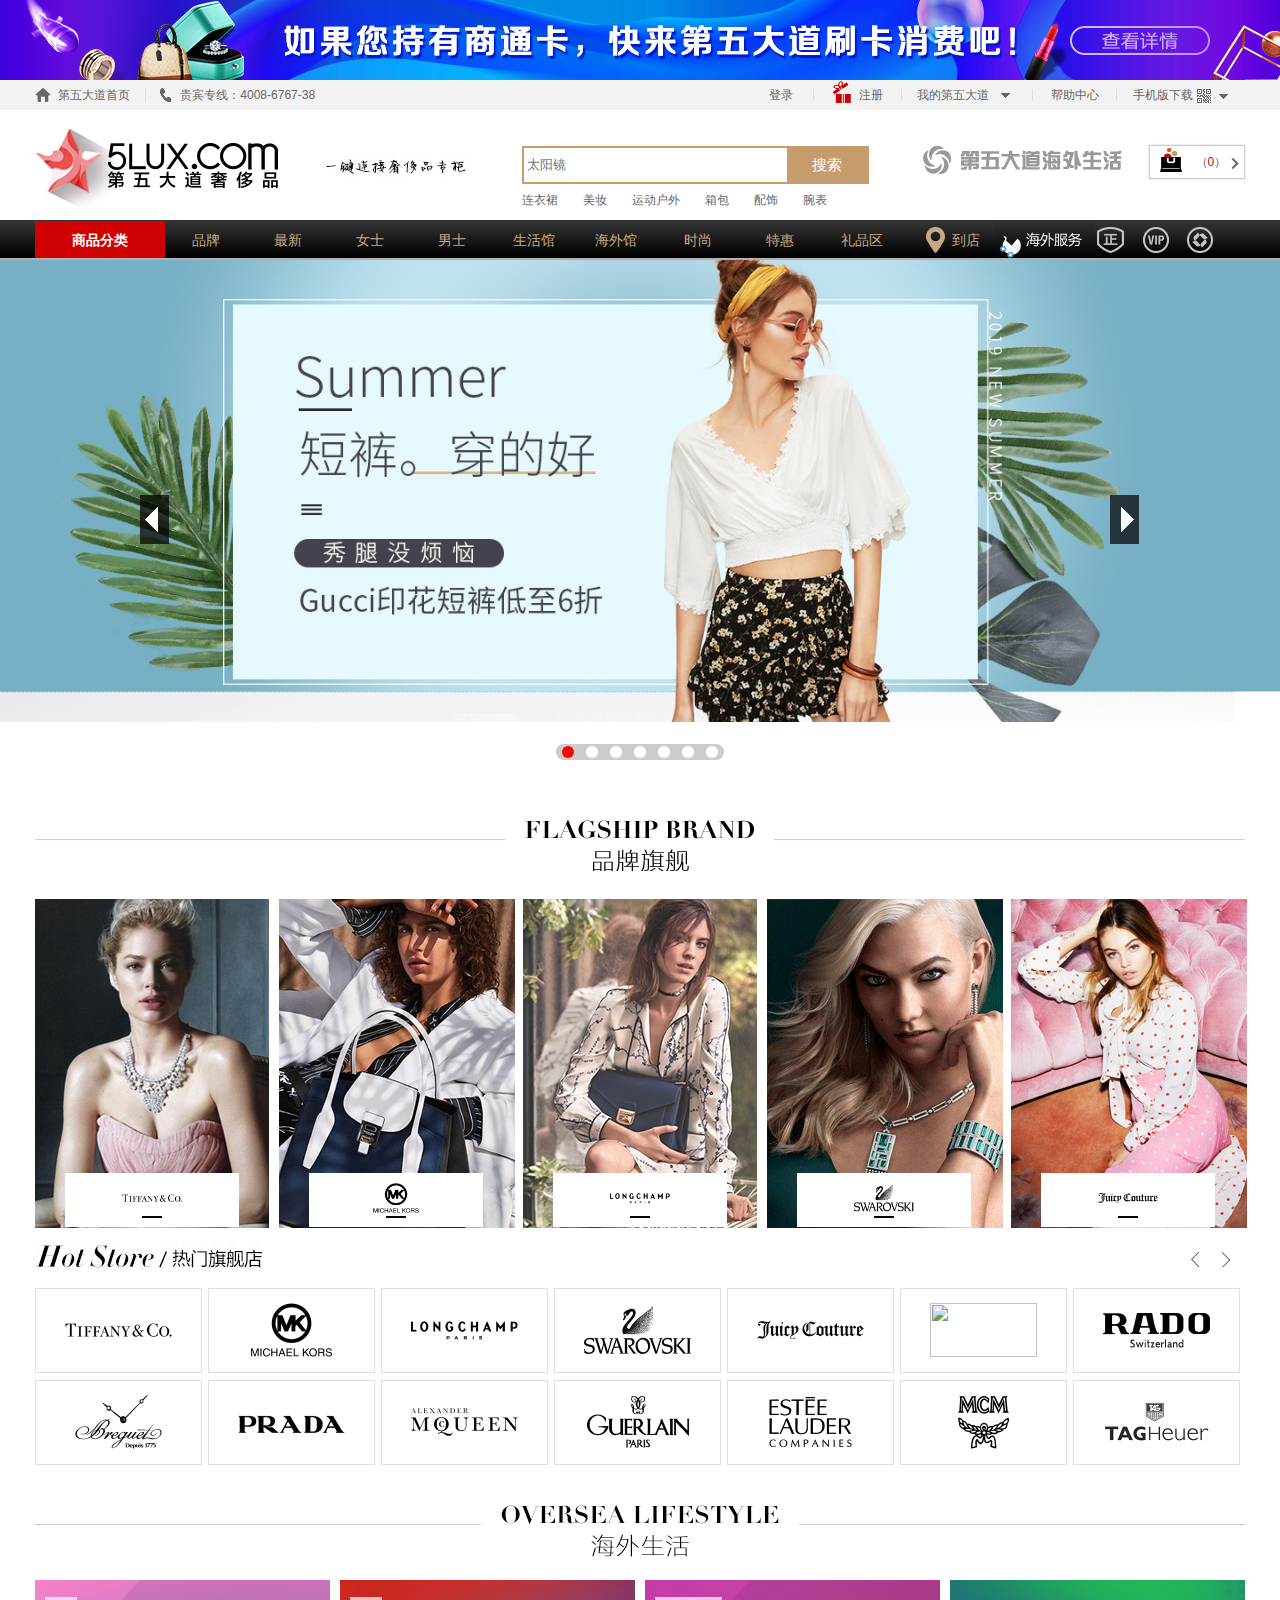
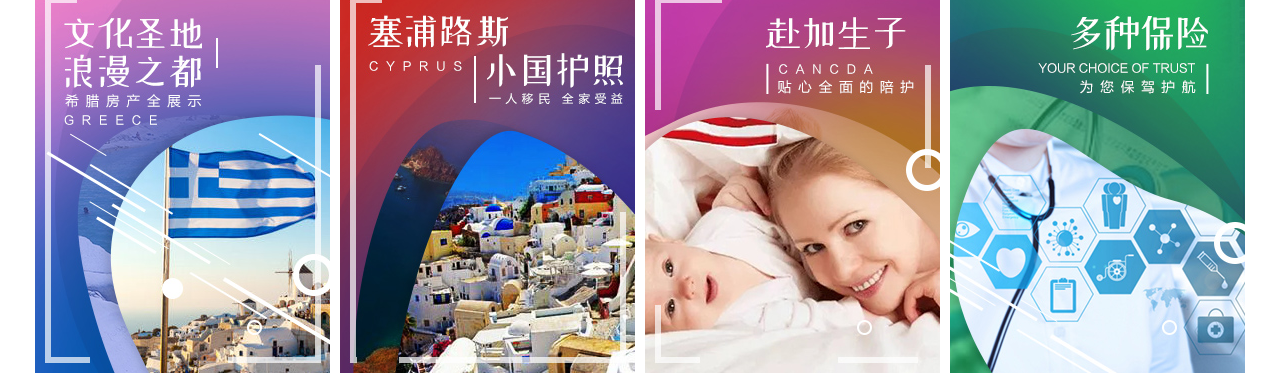
==== commit 6331db28: "热门旗舰店点击轮播效果" ====
--- a/index.html
+++ b/index.html
@@ -111,7 +111,8 @@
                             <!-- 推荐品牌 -->
                             <li class="">
                                 <div class="group nav_brand">
-                                    <a href="javascript:;"><span style="color:#c69c6d">推荐品牌</span><i style="display: inline"></i></a>
+                                    <a href="javascript:;"><span style="color:#c69c6d">推荐品牌</span><i
+                                            style="display: inline"></i></a>
                                 </div>
                                 <section class="menu_show" style="display: none;">
                                     <div class="showshop">
@@ -1184,6 +1185,7 @@
             <li></li>
         </ul>
     </div>
+
     <main class="content">
 
         <!-- 品牌旗舰 -->
@@ -1269,233 +1271,667 @@
         <!-- 热门旗舰店 -->
         <div class="hotstore">
             <div class="hotstore_title">
-                <h2><img src="./images/index/hotstore_t.jpg" alt=""></h2>
+                <h2 class="fl"><img src="./images/index/hotstore_t.jpg" alt=""></h2>
+                <div class="hotarrowbtn fr">
+                    <a href="javascript:;"><span class="hot_pre"></span></a>
+                    <a href="javascript:;"><span class="hot_next"></span></a>
+                </div>
             </div>
-            <ul>
-                <li class="clearfix" id="hotStore">
-                    <section class="hotflagson">
-                        <img src="./images/index/brand_pic1.png" alt="">
-                        <div class="hotmiddle">
-                            <a href="javascript:;" target="_blank">
-                                <p class="brandchnname">蒂芙尼</p>
-                                <div class="blacksline">
-                                    <span></span>
-                                </div>
-                            </a>
-                        </div>
-                        <div class="topline"></div>
-                        <div class="rightline"></div>
-                        <div class="bottomline"></div>
-                        <div class="leftline"></div>
-                    </section>
-                    <section class="hotflagson">
-                        <img src="./images/index/brand_pic2.png" alt="">
-                        <div class="hotmiddle">
-                            <a href="javascript:;" target="_blank">
-                                <p class="brandchnname">迈克.柯尔</p>
-                                <div class="blacksline">
-                                    <span></span>
-                                </div>
-                            </a>
-                        </div>
-                        <div class="topline"></div>
-                        <div class="rightline"></div>
-                        <div class="bottomline"></div>
-                        <div class="leftline"></div>
-                    </section>
-                    <section class="hotflagson">
-                        <img src="./images/index/brand_pic3.png" alt="">
-                        <div class="hotmiddle">
-                            <a href="javascript:;" target="_blank">
-                                <p class="brandchnname">珑骧</p>
-                                <div class="blacksline">
-                                    <span></span>
-                                </div>
-                            </a>
-                        </div>
-                        <div class="topline"></div>
-                        <div class="rightline"></div>
-                        <div class="bottomline"></div>
-                        <div class="leftline"></div>
-                    </section>
-                    <section class="hotflagson">
-                        <img src="./images/index/brand_pic44.png" alt="">
-                        <div class="hotmiddle">
-                            <a href="javascript:;" target="_blank">
-                                <p class="brandchnname">施华洛世奇</p>
-                                <div class="blacksline">
-                                    <span></span>
-                                </div>
-                            </a>
-                        </div>
-                        <div class="topline"></div>
-                        <div class="rightline"></div>
-                        <div class="bottomline"></div>
-                        <div class="leftline"></div>
-                    </section>
-                    <section class="hotflagson">
-                        <img src="./images/index/brand_pic5.png" alt="">
-                        <div class="hotmiddle">
-                            <a href="javascript:;" target="_blank">
-                                <p class="brandchnname">橘滋</p>
-                                <div class="blacksline">
-                                    <span></span>
-                                </div>
-                            </a>
-                        </div>
-                        <div class="topline"></div>
-                        <div class="rightline"></div>
-                        <div class="bottomline"></div>
-                        <div class="leftline"></div>
-                    </section>
-                    <section class="hotflagson">
-                        <img src="./images/index/brand_pic6.png" alt="">
-                        <div class="hotmiddle">
-                            <a href="javascript:;" target="_blank">
-                                <p class="brandchnname">维多利亚的秘密</p>
-                                <div class="blacksline">
-                                    <span></span>
-                                </div>
-                            </a>
-                        </div>
-                        <div class="topline"></div>
-                        <div class="rightline"></div>
-                        <div class="bottomline"></div>
-                        <div class="leftline"></div>
-                    </section>
-                    <section class="hotflagson">
-                        <img src="./images/index/brand_pic7.png" alt="">
-                        <div class="hotmiddle">
-                            <a href="javascript:;" target="_blank">
-                                <p class="brandchnname">雷达</p>
-                                <div class="blacksline">
-                                    <span></span>
-                                </div>
-                            </a>
-                        </div>
-                        <div class="topline"></div>
-                        <div class="rightline"></div>
-                        <div class="bottomline"></div>
-                        <div class="leftline"></div>
-                    </section>
-                    <section class="hotflagson">
-                        <img src="./images/index/brand_pic8.png" alt="">
-                        <div class="hotmiddle">
-                            <a href="javascript:;" target="_blank">
-                                <p class="brandchnname">宝玑</p>
-                                <div class="blacksline">
-                                    <span></span>
-                                </div>
-                            </a>
-                        </div>
-                        <div class="topline"></div>
-                        <div class="rightline"></div>
-                        <div class="bottomline"></div>
-                        <div class="leftline"></div>
-                    </section>
-                    <section class="hotflagson">
-                        <img src="./images/index/brand_pic9.png" alt="">
-                        <div class="hotmiddle">
-                            <a href="javascript:;" target="_blank">
-                                <p class="brandchnname">普拉达</p>
-                                <div class="blacksline">
-                                    <span></span>
-                                </div>
-                            </a>
-                        </div>
-                        <div class="topline"></div>
-                        <div class="rightline"></div>
-                        <div class="bottomline"></div>
-                        <div class="leftline"></div>
-                    </section>
-                    <section class="hotflagson">
-                        <img src="./images/index/brand_pic10.png" alt="">
-                        <div class="hotmiddle">
-                            <a href="javascript:;" target="_blank">
-                                <p class="brandchnname">亚历山大.麦昆</p>
-                                <div class="blacksline">
-                                    <span></span>
-                                </div>
-                            </a>
-                        </div>
-                        <div class="topline"></div>
-                        <div class="rightline"></div>
-                        <div class="bottomline"></div>
-                        <div class="leftline"></div>
-                    </section>
-                    <section class="hotflagson">
-                        <img src="./images/index/brand_pic11.png" alt="">
-                        <div class="hotmiddle">
-                            <a href="javascript:;" target="_blank">
-                                <p class="brandchnname">娇兰</p>
-                                <div class="blacksline">
-                                    <span></span>
-                                </div>
-                            </a>
-                        </div>
-                        <div class="topline"></div>
-                        <div class="rightline"></div>
-                        <div class="bottomline"></div>
-                        <div class="leftline"></div>
-                    </section>
-                    <section class="hotflagson">
-                        <img src="./images/index/brand_pic12.png" alt="">
-                        <div class="hotmiddle">
-                            <a href="javascript:;" target="_blank">
-                                <p class="brandchnname">雅诗兰黛</p>
-                                <div class="blacksline">
-                                    <span></span>
-                                </div>
-                            </a>
-                        </div>
-                        <div class="topline"></div>
-                        <div class="rightline"></div>
-                        <div class="bottomline"></div>
-                        <div class="leftline"></div>
-                    </section>
-                    <section class="hotflagson">
-                        <img src="./images/index/brand_pic13.png" alt="">
-                        <div class="hotmiddle">
-                            <a href="javascript:;" target="_blank">
-                                <p class="brandchnname">MCM</p>
-                                <div class="blacksline">
-                                    <span></span>
-                                </div>
-                            </a>
-                        </div>
-                        <div class="topline"></div>
-                        <div class="rightline"></div>
-                        <div class="bottomline"></div>
-                        <div class="leftline"></div>
-                    </section>
-                    <section class="hotflagson">
-                        <img src="./images/index/brand_pic14.png" alt="">
-                        <div class="hotmiddle">
-                            <a href="javascript:;" target="_blank">
-                                <p class="brandchnname">泰格豪雅</p>
-                                <div class="blacksline">
-                                    <span></span>
-                                </div>
-                            </a>
-                        </div>
-                        <div class="topline"></div>
-                        <div class="rightline"></div>
-                        <div class="bottomline"></div>
-                        <div class="leftline"></div>
-                    </section>
-                </li>
-            </ul>
+            <div class="storeSlider">
+                <ul id="hotStore">
+                    <li class="clearfix">
+                        <section class="hotflagson">
+                            <img src="./images/index/brand_pic1.png" alt="">
+                            <div class="hotmiddle">
+                                <a href="javascript:;" target="_blank">
+                                    <p class="brandchnname">蒂芙尼</p>
+                                    <div class="blacksline">
+                                        <span></span>
+                                    </div>
+                                </a>
+                            </div>
+                            <div class="topline"></div>
+                            <div class="rightline"></div>
+                            <div class="bottomline"></div>
+                            <div class="leftline"></div>
+                        </section>
+                        <section class="hotflagson">
+                            <img src="./images/index/brand_pic2.png" alt="">
+                            <div class="hotmiddle">
+                                <a href="javascript:;" target="_blank">
+                                    <p class="brandchnname">迈克.柯尔</p>
+                                    <div class="blacksline">
+                                        <span></span>
+                                    </div>
+                                </a>
+                            </div>
+                            <div class="topline"></div>
+                            <div class="rightline"></div>
+                            <div class="bottomline"></div>
+                            <div class="leftline"></div>
+                        </section>
+                        <section class="hotflagson">
+                            <img src="./images/index/brand_pic3.png" alt="">
+                            <div class="hotmiddle">
+                                <a href="javascript:;" target="_blank">
+                                    <p class="brandchnname">珑骧</p>
+                                    <div class="blacksline">
+                                        <span></span>
+                                    </div>
+                                </a>
+                            </div>
+                            <div class="topline"></div>
+                            <div class="rightline"></div>
+                            <div class="bottomline"></div>
+                            <div class="leftline"></div>
+                        </section>
+                        <section class="hotflagson">
+                            <img src="./images/index/brand_pic44.png" alt="">
+                            <div class="hotmiddle">
+                                <a href="javascript:;" target="_blank">
+                                    <p class="brandchnname">施华洛世奇</p>
+                                    <div class="blacksline">
+                                        <span></span>
+                                    </div>
+                                </a>
+                            </div>
+                            <div class="topline"></div>
+                            <div class="rightline"></div>
+                            <div class="bottomline"></div>
+                            <div class="leftline"></div>
+                        </section>
+                        <section class="hotflagson">
+                            <img src="./images/index/brand_pic5.png" alt="">
+                            <div class="hotmiddle">
+                                <a href="javascript:;" target="_blank">
+                                    <p class="brandchnname">橘滋</p>
+                                    <div class="blacksline">
+                                        <span></span>
+                                    </div>
+                                </a>
+                            </div>
+                            <div class="topline"></div>
+                            <div class="rightline"></div>
+                            <div class="bottomline"></div>
+                            <div class="leftline"></div>
+                        </section>
+                        <section class="hotflagson">
+                            <img src="./images/index/brand_pic6.png" alt="">
+                            <div class="hotmiddle">
+                                <a href="javascript:;" target="_blank">
+                                    <p class="brandchnname">维多利亚的秘密</p>
+                                    <div class="blacksline">
+                                        <span></span>
+                                    </div>
+                                </a>
+                            </div>
+                            <div class="topline"></div>
+                            <div class="rightline"></div>
+                            <div class="bottomline"></div>
+                            <div class="leftline"></div>
+                        </section>
+                        <section class="hotflagson">
+                            <img src="./images/index/brand_pic7.png" alt="">
+                            <div class="hotmiddle">
+                                <a href="javascript:;" target="_blank">
+                                    <p class="brandchnname">雷达</p>
+                                    <div class="blacksline">
+                                        <span></span>
+                                    </div>
+                                </a>
+                            </div>
+                            <div class="topline"></div>
+                            <div class="rightline"></div>
+                            <div class="bottomline"></div>
+                            <div class="leftline"></div>
+                        </section>
+                        <section class="hotflagson">
+                            <img src="./images/index/brand_pic8.png" alt="">
+                            <div class="hotmiddle">
+                                <a href="javascript:;" target="_blank">
+                                    <p class="brandchnname">宝玑</p>
+                                    <div class="blacksline">
+                                        <span></span>
+                                    </div>
+                                </a>
+                            </div>
+                            <div class="topline"></div>
+                            <div class="rightline"></div>
+                            <div class="bottomline"></div>
+                            <div class="leftline"></div>
+                        </section>
+                        <section class="hotflagson">
+                            <img src="./images/index/brand_pic9.png" alt="">
+                            <div class="hotmiddle">
+                                <a href="javascript:;" target="_blank">
+                                    <p class="brandchnname">普拉达</p>
+                                    <div class="blacksline">
+                                        <span></span>
+                                    </div>
+                                </a>
+                            </div>
+                            <div class="topline"></div>
+                            <div class="rightline"></div>
+                            <div class="bottomline"></div>
+                            <div class="leftline"></div>
+                        </section>
+                        <section class="hotflagson">
+                            <img src="./images/index/brand_pic10.png" alt="">
+                            <div class="hotmiddle">
+                                <a href="javascript:;" target="_blank">
+                                    <p class="brandchnname">亚历山大.麦昆</p>
+                                    <div class="blacksline">
+                                        <span></span>
+                                    </div>
+                                </a>
+                            </div>
+                            <div class="topline"></div>
+                            <div class="rightline"></div>
+                            <div class="bottomline"></div>
+                            <div class="leftline"></div>
+                        </section>
+                        <section class="hotflagson">
+                            <img src="./images/index/brand_pic11.png" alt="">
+                            <div class="hotmiddle">
+                                <a href="javascript:;" target="_blank">
+                                    <p class="brandchnname">娇兰</p>
+                                    <div class="blacksline">
+                                        <span></span>
+                                    </div>
+                                </a>
+                            </div>
+                            <div class="topline"></div>
+                            <div class="rightline"></div>
+                            <div class="bottomline"></div>
+                            <div class="leftline"></div>
+                        </section>
+                        <section class="hotflagson">
+                            <img src="./images/index/brand_pic12.png" alt="">
+                            <div class="hotmiddle">
+                                <a href="javascript:;" target="_blank">
+                                    <p class="brandchnname">雅诗兰黛</p>
+                                    <div class="blacksline">
+                                        <span></span>
+                                    </div>
+                                </a>
+                            </div>
+                            <div class="topline"></div>
+                            <div class="rightline"></div>
+                            <div class="bottomline"></div>
+                            <div class="leftline"></div>
+                        </section>
+                        <section class="hotflagson">
+                            <img src="./images/index/brand_pic13.png" alt="">
+                            <div class="hotmiddle">
+                                <a href="javascript:;" target="_blank">
+                                    <p class="brandchnname">MCM</p>
+                                    <div class="blacksline">
+                                        <span></span>
+                                    </div>
+                                </a>
+                            </div>
+                            <div class="topline"></div>
+                            <div class="rightline"></div>
+                            <div class="bottomline"></div>
+                            <div class="leftline"></div>
+                        </section>
+                        <section class="hotflagson">
+                            <img src="./images/index/brand_pic14.png" alt="">
+                            <div class="hotmiddle">
+                                <a href="javascript:;" target="_blank">
+                                    <p class="brandchnname">泰格豪雅</p>
+                                    <div class="blacksline">
+                                        <span></span>
+                                    </div>
+                                </a>
+                            </div>
+                            <div class="topline"></div>
+                            <div class="rightline"></div>
+                            <div class="bottomline"></div>
+                            <div class="leftline"></div>
+                        </section>
+                    </li>
+                    <li class="clearfix">
+                        <section class="hotflagson">
+                            <img src="./images/index/brand_pic11.png" alt="">
+                            <div class="hotmiddle">
+                                <a href="javascript:;" target="_blank">
+                                    <p class="brandchnname">蒂芙尼</p>
+                                    <div class="blacksline">
+                                        <span></span>
+                                    </div>
+                                </a>
+                            </div>
+                            <div class="topline"></div>
+                            <div class="rightline"></div>
+                            <div class="bottomline"></div>
+                            <div class="leftline"></div>
+                        </section>
+                        <section class="hotflagson">
+                            <img src="./images/index/brand_pic2.png" alt="">
+                            <div class="hotmiddle">
+                                <a href="javascript:;" target="_blank">
+                                    <p class="brandchnname">迈克.柯尔</p>
+                                    <div class="blacksline">
+                                        <span></span>
+                                    </div>
+                                </a>
+                            </div>
+                            <div class="topline"></div>
+                            <div class="rightline"></div>
+                            <div class="bottomline"></div>
+                            <div class="leftline"></div>
+                        </section>
+                        <section class="hotflagson">
+                            <img src="./images/index/brand_pic3.png" alt="">
+                            <div class="hotmiddle">
+                                <a href="javascript:;" target="_blank">
+                                    <p class="brandchnname">珑骧</p>
+                                    <div class="blacksline">
+                                        <span></span>
+                                    </div>
+                                </a>
+                            </div>
+                            <div class="topline"></div>
+                            <div class="rightline"></div>
+                            <div class="bottomline"></div>
+                            <div class="leftline"></div>
+                        </section>
+                        <section class="hotflagson">
+                            <img src="./images/index/brand_pic44.png" alt="">
+                            <div class="hotmiddle">
+                                <a href="javascript:;" target="_blank">
+                                    <p class="brandchnname">施华洛世奇</p>
+                                    <div class="blacksline">
+                                        <span></span>
+                                    </div>
+                                </a>
+                            </div>
+                            <div class="topline"></div>
+                            <div class="rightline"></div>
+                            <div class="bottomline"></div>
+                            <div class="leftline"></div>
+                        </section>
+                        <section class="hotflagson">
+                            <img src="./images/index/brand_pic5.png" alt="">
+                            <div class="hotmiddle">
+                                <a href="javascript:;" target="_blank">
+                                    <p class="brandchnname">橘滋</p>
+                                    <div class="blacksline">
+                                        <span></span>
+                                    </div>
+                                </a>
+                            </div>
+                            <div class="topline"></div>
+                            <div class="rightline"></div>
+                            <div class="bottomline"></div>
+                            <div class="leftline"></div>
+                        </section>
+                        <section class="hotflagson">
+                            <img src="./images/index/brand_pic6.png" alt="">
+                            <div class="hotmiddle">
+                                <a href="javascript:;" target="_blank">
+                                    <p class="brandchnname">维多利亚的秘密</p>
+                                    <div class="blacksline">
+                                        <span></span>
+                                    </div>
+                                </a>
+                            </div>
+                            <div class="topline"></div>
+                            <div class="rightline"></div>
+                            <div class="bottomline"></div>
+                            <div class="leftline"></div>
+                        </section>
+                        <section class="hotflagson">
+                            <img src="./images/index/brand_pic7.png" alt="">
+                            <div class="hotmiddle">
+                                <a href="javascript:;" target="_blank">
+                                    <p class="brandchnname">雷达</p>
+                                    <div class="blacksline">
+                                        <span></span>
+                                    </div>
+                                </a>
+                            </div>
+                            <div class="topline"></div>
+                            <div class="rightline"></div>
+                            <div class="bottomline"></div>
+                            <div class="leftline"></div>
+                        </section>
+                        <section class="hotflagson">
+                            <img src="./images/index/brand_pic8.png" alt="">
+                            <div class="hotmiddle">
+                                <a href="javascript:;" target="_blank">
+                                    <p class="brandchnname">宝玑</p>
+                                    <div class="blacksline">
+                                        <span></span>
+                                    </div>
+                                </a>
+                            </div>
+                            <div class="topline"></div>
+                            <div class="rightline"></div>
+                            <div class="bottomline"></div>
+                            <div class="leftline"></div>
+                        </section>
+                        <section class="hotflagson">
+                            <img src="./images/index/brand_pic9.png" alt="">
+                            <div class="hotmiddle">
+                                <a href="javascript:;" target="_blank">
+                                    <p class="brandchnname">普拉达</p>
+                                    <div class="blacksline">
+                                        <span></span>
+                                    </div>
+                                </a>
+                            </div>
+                            <div class="topline"></div>
+                            <div class="rightline"></div>
+                            <div class="bottomline"></div>
+                            <div class="leftline"></div>
+                        </section>
+                        <section class="hotflagson">
+                            <img src="./images/index/brand_pic10.png" alt="">
+                            <div class="hotmiddle">
+                                <a href="javascript:;" target="_blank">
+                                    <p class="brandchnname">亚历山大.麦昆</p>
+                                    <div class="blacksline">
+                                        <span></span>
+                                    </div>
+                                </a>
+                            </div>
+                            <div class="topline"></div>
+                            <div class="rightline"></div>
+                            <div class="bottomline"></div>
+                            <div class="leftline"></div>
+                        </section>
+                        <section class="hotflagson">
+                            <img src="./images/index/brand_pic11.png" alt="">
+                            <div class="hotmiddle">
+                                <a href="javascript:;" target="_blank">
+                                    <p class="brandchnname">娇兰</p>
+                                    <div class="blacksline">
+                                        <span></span>
+                                    </div>
+                                </a>
+                            </div>
+                            <div class="topline"></div>
+                            <div class="rightline"></div>
+                            <div class="bottomline"></div>
+                            <div class="leftline"></div>
+                        </section>
+                        <section class="hotflagson">
+                            <img src="./images/index/brand_pic12.png" alt="">
+                            <div class="hotmiddle">
+                                <a href="javascript:;" target="_blank">
+                                    <p class="brandchnname">雅诗兰黛</p>
+                                    <div class="blacksline">
+                                        <span></span>
+                                    </div>
+                                </a>
+                            </div>
+                            <div class="topline"></div>
+                            <div class="rightline"></div>
+                            <div class="bottomline"></div>
+                            <div class="leftline"></div>
+                        </section>
+                        <section class="hotflagson">
+                            <img src="./images/index/brand_pic13.png" alt="">
+                            <div class="hotmiddle">
+                                <a href="javascript:;" target="_blank">
+                                    <p class="brandchnname">MCM</p>
+                                    <div class="blacksline">
+                                        <span></span>
+                                    </div>
+                                </a>
+                            </div>
+                            <div class="topline"></div>
+                            <div class="rightline"></div>
+                            <div class="bottomline"></div>
+                            <div class="leftline"></div>
+                        </section>
+                        <section class="hotflagson">
+                            <img src="./images/index/brand_pic14.png" alt="">
+                            <div class="hotmiddle">
+                                <a href="javascript:;" target="_blank">
+                                    <p class="brandchnname">泰格豪雅</p>
+                                    <div class="blacksline">
+                                        <span></span>
+                                    </div>
+                                </a>
+                            </div>
+                            <div class="topline"></div>
+                            <div class="rightline"></div>
+                            <div class="bottomline"></div>
+                            <div class="leftline"></div>
+                        </section>
+                    </li>
+                    <li class="clearfix">
+                        <section class="hotflagson">
+                            <img src="./images/index/brand_pic12.png" alt="">
+                            <div class="hotmiddle">
+                                <a href="javascript:;" target="_blank">
+                                    <p class="brandchnname">蒂芙尼</p>
+                                    <div class="blacksline">
+                                        <span></span>
+                                    </div>
+                                </a>
+                            </div>
+                            <div class="topline"></div>
+                            <div class="rightline"></div>
+                            <div class="bottomline"></div>
+                            <div class="leftline"></div>
+                        </section>
+                        <section class="hotflagson">
+                            <img src="./images/index/brand_pic2.png" alt="">
+                            <div class="hotmiddle">
+                                <a href="javascript:;" target="_blank">
+                                    <p class="brandchnname">迈克.柯尔</p>
+                                    <div class="blacksline">
+                                        <span></span>
+                                    </div>
+                                </a>
+                            </div>
+                            <div class="topline"></div>
+                            <div class="rightline"></div>
+                            <div class="bottomline"></div>
+                            <div class="leftline"></div>
+                        </section>
+                        <section class="hotflagson">
+                            <img src="./images/index/brand_pic3.png" alt="">
+                            <div class="hotmiddle">
+                                <a href="javascript:;" target="_blank">
+                                    <p class="brandchnname">珑骧</p>
+                                    <div class="blacksline">
+                                        <span></span>
+                                    </div>
+                                </a>
+                            </div>
+                            <div class="topline"></div>
+                            <div class="rightline"></div>
+                            <div class="bottomline"></div>
+                            <div class="leftline"></div>
+                        </section>
+                        <section class="hotflagson">
+                            <img src="./images/index/brand_pic44.png" alt="">
+                            <div class="hotmiddle">
+                                <a href="javascript:;" target="_blank">
+                                    <p class="brandchnname">施华洛世奇</p>
+                                    <div class="blacksline">
+                                        <span></span>
+                                    </div>
+                                </a>
+                            </div>
+                            <div class="topline"></div>
+                            <div class="rightline"></div>
+                            <div class="bottomline"></div>
+                            <div class="leftline"></div>
+                        </section>
+                        <section class="hotflagson">
+                            <img src="./images/index/brand_pic5.png" alt="">
+                            <div class="hotmiddle">
+                                <a href="javascript:;" target="_blank">
+                                    <p class="brandchnname">橘滋</p>
+                                    <div class="blacksline">
+                                        <span></span>
+                                    </div>
+                                </a>
+                            </div>
+                            <div class="topline"></div>
+                            <div class="rightline"></div>
+                            <div class="bottomline"></div>
+                            <div class="leftline"></div>
+                        </section>
+                        <section class="hotflagson">
+                            <img src="./images/index/brand_pic6.png" alt="">
+                            <div class="hotmiddle">
+                                <a href="javascript:;" target="_blank">
+                                    <p class="brandchnname">维多利亚的秘密</p>
+                                    <div class="blacksline">
+                                        <span></span>
+                                    </div>
+                                </a>
+                            </div>
+                            <div class="topline"></div>
+                            <div class="rightline"></div>
+                            <div class="bottomline"></div>
+                            <div class="leftline"></div>
+                        </section>
+                        <section class="hotflagson">
+                            <img src="./images/index/brand_pic7.png" alt="">
+                            <div class="hotmiddle">
+                                <a href="javascript:;" target="_blank">
+                                    <p class="brandchnname">雷达</p>
+                                    <div class="blacksline">
+                                        <span></span>
+                                    </div>
+                                </a>
+                            </div>
+                            <div class="topline"></div>
+                            <div class="rightline"></div>
+                            <div class="bottomline"></div>
+                            <div class="leftline"></div>
+                        </section>
+                        <section class="hotflagson">
+                            <img src="./images/index/brand_pic8.png" alt="">
+                            <div class="hotmiddle">
+                                <a href="javascript:;" target="_blank">
+                                    <p class="brandchnname">宝玑</p>
+                                    <div class="blacksline">
+                                        <span></span>
+                                    </div>
+                                </a>
+                            </div>
+                            <div class="topline"></div>
+                            <div class="rightline"></div>
+                            <div class="bottomline"></div>
+                            <div class="leftline"></div>
+                        </section>
+                        <section class="hotflagson">
+                            <img src="./images/index/brand_pic9.png" alt="">
+                            <div class="hotmiddle">
+                                <a href="javascript:;" target="_blank">
+                                    <p class="brandchnname">普拉达</p>
+                                    <div class="blacksline">
+                                        <span></span>
+                                    </div>
+                                </a>
+                            </div>
+                            <div class="topline"></div>
+                            <div class="rightline"></div>
+                            <div class="bottomline"></div>
+                            <div class="leftline"></div>
+                        </section>
+                        <section class="hotflagson">
+                            <img src="./images/index/brand_pic10.png" alt="">
+                            <div class="hotmiddle">
+                                <a href="javascript:;" target="_blank">
+                                    <p class="brandchnname">亚历山大.麦昆</p>
+                                    <div class="blacksline">
+                                        <span></span>
+                                    </div>
+                                </a>
+                            </div>
+                            <div class="topline"></div>
+                            <div class="rightline"></div>
+                            <div class="bottomline"></div>
+                            <div class="leftline"></div>
+                        </section>
+                        <section class="hotflagson">
+                            <img src="./images/index/brand_pic11.png" alt="">
+                            <div class="hotmiddle">
+                                <a href="javascript:;" target="_blank">
+                                    <p class="brandchnname">娇兰</p>
+                                    <div class="blacksline">
+                                        <span></span>
+                                    </div>
+                                </a>
+                            </div>
+                            <div class="topline"></div>
+                            <div class="rightline"></div>
+                            <div class="bottomline"></div>
+                            <div class="leftline"></div>
+                        </section>
+                        <section class="hotflagson">
+                            <img src="./images/index/brand_pic12.png" alt="">
+                            <div class="hotmiddle">
+                                <a href="javascript:;" target="_blank">
+                                    <p class="brandchnname">雅诗兰黛</p>
+                                    <div class="blacksline">
+                                        <span></span>
+                                    </div>
+                                </a>
+                            </div>
+                            <div class="topline"></div>
+                            <div class="rightline"></div>
+                            <div class="bottomline"></div>
+                            <div class="leftline"></div>
+                        </section>
+                        <section class="hotflagson">
+                            <img src="./images/index/brand_pic13.png" alt="">
+                            <div class="hotmiddle">
+                                <a href="javascript:;" target="_blank">
+                                    <p class="brandchnname">MCM</p>
+                                    <div class="blacksline">
+                                        <span></span>
+                                    </div>
+                                </a>
+                            </div>
+                            <div class="topline"></div>
+                            <div class="rightline"></div>
+                            <div class="bottomline"></div>
+                            <div class="leftline"></div>
+                        </section>
+                        <section class="hotflagson">
+                            <img src="./images/index/brand_pic14.png" alt="">
+                            <div class="hotmiddle">
+                                <a href="javascript:;" target="_blank">
+                                    <p class="brandchnname">泰格豪雅</p>
+                                    <div class="blacksline">
+                                        <span></span>
+                                    </div>
+                                </a>
+                            </div>
+                            <div class="topline"></div>
+                            <div class="rightline"></div>
+                            <div class="bottomline"></div>
+                            <div class="leftline"></div>
+                        </section>
+                    </li>
+                </ul>
+            </div>
 
         </div>
-        
+
         <!-- 海外生活 -->
         <div class="lifestyle">
             <h2 class="lifestyle_title"><img src="./images/index//lifestyle_title.jpg" alt=""></h2>
             <ul class="clearfix">
-                <li><a href="javascript:;"><img src="./images/index/liftstyle_pic1.jpg" alt=""><i class="blink"></i></a></li>
-                <li><a href="javascript:;"><img src="./images/index/liftstyle_pic2.jpg" alt=""><i class="blink"></i></a></li>
-                <li><a href="javascript:;"><img src="./images/index/liftstyle_pic3.jpg" alt=""><i class="blink"></i></a></li>
-                <li><a href="javascript:;"><img src="./images/index/liftstyle_pic4.jpg" alt=""><i class="blink"></i></a></li>
+                <li><a href="javascript:;"><img src="./images/index/liftstyle_pic1.jpg" alt=""><i class="blink"></i></a>
+                </li>
+                <li><a href="javascript:;"><img src="./images/index/liftstyle_pic2.jpg" alt=""><i class="blink"></i></a>
+                </li>
+                <li><a href="javascript:;"><img src="./images/index/liftstyle_pic3.jpg" alt=""><i class="blink"></i></a>
+                </li>
+                <li><a href="javascript:;"><img src="./images/index/liftstyle_pic4.jpg" alt=""><i class="blink"></i></a>
+                </li>
             </ul>
         </div>
         <!-- 
@@ -1859,6 +2295,7 @@
     <script src="./lib/jquery-3.4.1.min.js"></script>
     <script src="./js/index.js"></script>
     <script src="./js/slider.js"></script>
+    <script src="./js/hotStore.js"></script>
 </body>
 
 </html>--- a/css/index.css
+++ b/css/index.css
@@ -1109,12 +1109,61 @@
   height: 60px;
 }
 
-main.content .hotstore .hotstore_title img {
+main.content .hotstore .hotstore_title h2 img {
   width: 230px;
   height: 60px;
 }
 
-main.content .hotstore ul > li > section.hotflagson {
+main.content .hotstore .hotstore_title .hotarrowbtn {
+  padding-top: 23px;
+  padding-right: 15px;
+}
+
+main.content .hotstore .hotstore_title .hotarrowbtn a {
+  display: inline-block;
+}
+
+main.content .hotstore .hotstore_title .hotarrowbtn a span {
+  display: inline-block;
+  width: 8px;
+  height: 15px;
+}
+
+main.content .hotstore .hotstore_title .hotarrowbtn a span.hot_pre {
+  background: url(../images/index/share02.png) no-repeat -160px -384px;
+}
+
+main.content .hotstore .hotstore_title .hotarrowbtn a span.hot_next {
+  background: url(../images/index/share02.png) no-repeat -180px -384px;
+  margin-left: 20px;
+}
+
+main.content .hotstore div.storeSlider {
+  width: 1210px;
+  height: 180px;
+  overflow: hidden;
+  position: relative;
+}
+
+main.content .hotstore ul#hotStore {
+  width: 3630px;
+  height: 180px;
+  overflow: hidden;
+  position: absolute;
+  left: 0;
+  top: 0;
+  -webkit-transition: all .5s;
+  transition: all .5s;
+}
+
+main.content .hotstore ul#hotStore > li {
+  width: 1210px;
+  height: 180px;
+  height: 180px;
+  float: left;
+}
+
+main.content .hotstore ul#hotStore > li > section.hotflagson {
   position: relative;
   float: left;
   width: 107px;
@@ -1125,16 +1174,16 @@
   margin-bottom: 7px;
 }
 
-main.content .hotstore ul > li > section.hotflagson > img {
+main.content .hotstore ul#hotStore > li > section.hotflagson > img {
   width: 107px;
   height: 54px;
 }
 
-main.content .hotstore ul > li > section.hotflagson:nth-child(7n) {
+main.content .hotstore ul#hotStore > li > section.hotflagson:nth-child(7n) {
   margin-right: 0;
 }
 
-main.content .hotstore ul > li > section.hotflagson .hotmiddle {
+main.content .hotstore ul#hotStore > li > section.hotflagson .hotmiddle {
   position: absolute;
   left: 29px;
   top: 14px;
@@ -1147,17 +1196,17 @@
   transition: all .3s;
 }
 
-main.content .hotstore ul > li > section.hotflagson .hotmiddle .brandchnname {
+main.content .hotstore ul#hotStore > li > section.hotflagson .hotmiddle .brandchnname {
   font-size: 18px;
   text-align: center;
 }
 
-main.content .hotstore ul > li > section.hotflagson .hotmiddle .blacksline {
+main.content .hotstore ul#hotStore > li > section.hotflagson .hotmiddle .blacksline {
   text-align: center;
   margin-top: 5px;
 }
 
-main.content .hotstore ul > li > section.hotflagson .hotmiddle .blacksline span {
+main.content .hotstore ul#hotStore > li > section.hotflagson .hotmiddle .blacksline span {
   display: inline-block;
   width: 20px;
   height: 2px;
@@ -1165,8 +1214,8 @@
   vertical-align: top;
 }
 
-main.content .hotstore ul > li > section.hotflagson .topline {
-  width: 0;
+main.content .hotstore ul#hotStore > li > section.hotflagson .topline {
+  width: 0px;
   height: 1px;
   position: absolute;
   top: -1px;
@@ -1176,7 +1225,7 @@
   transition: all .3s;
 }
 
-main.content .hotstore ul > li > section.hotflagson .rightline {
+main.content .hotstore ul#hotStore > li > section.hotflagson .rightline {
   width: 1px;
   height: 0;
   position: absolute;
@@ -1187,8 +1236,8 @@
   transition: all .3s;
 }
 
-main.content .hotstore ul > li > section.hotflagson .bottomline {
-  width: 0;
+main.content .hotstore ul#hotStore > li > section.hotflagson .bottomline {
+  width: 0px;
   height: 1px;
   position: absolute;
   bottom: -1px;
@@ -1198,7 +1247,7 @@
   transition: all .3s;
 }
 
-main.content .hotstore ul > li > section.hotflagson .leftline {
+main.content .hotstore ul#hotStore > li > section.hotflagson .leftline {
   width: 1px;
   height: 0;
   position: absolute;
@@ -1236,10 +1285,10 @@
   -webkit-transition: 0s;
   transition: 0s;
   cursor: pointer;
-  -webkit-filter: blur(10px);
-  -moz-filter: blur(10px);
-  -ms-filter: blur(10px);
-  filter: blur(10px);
+  -webkit-filter: blur(20px);
+  -moz-filter: blur(20px);
+  -ms-filter: blur(20px);
+  filter: blur(20px);
 }
 
 main.content div.lifestyle ul li:hover i {
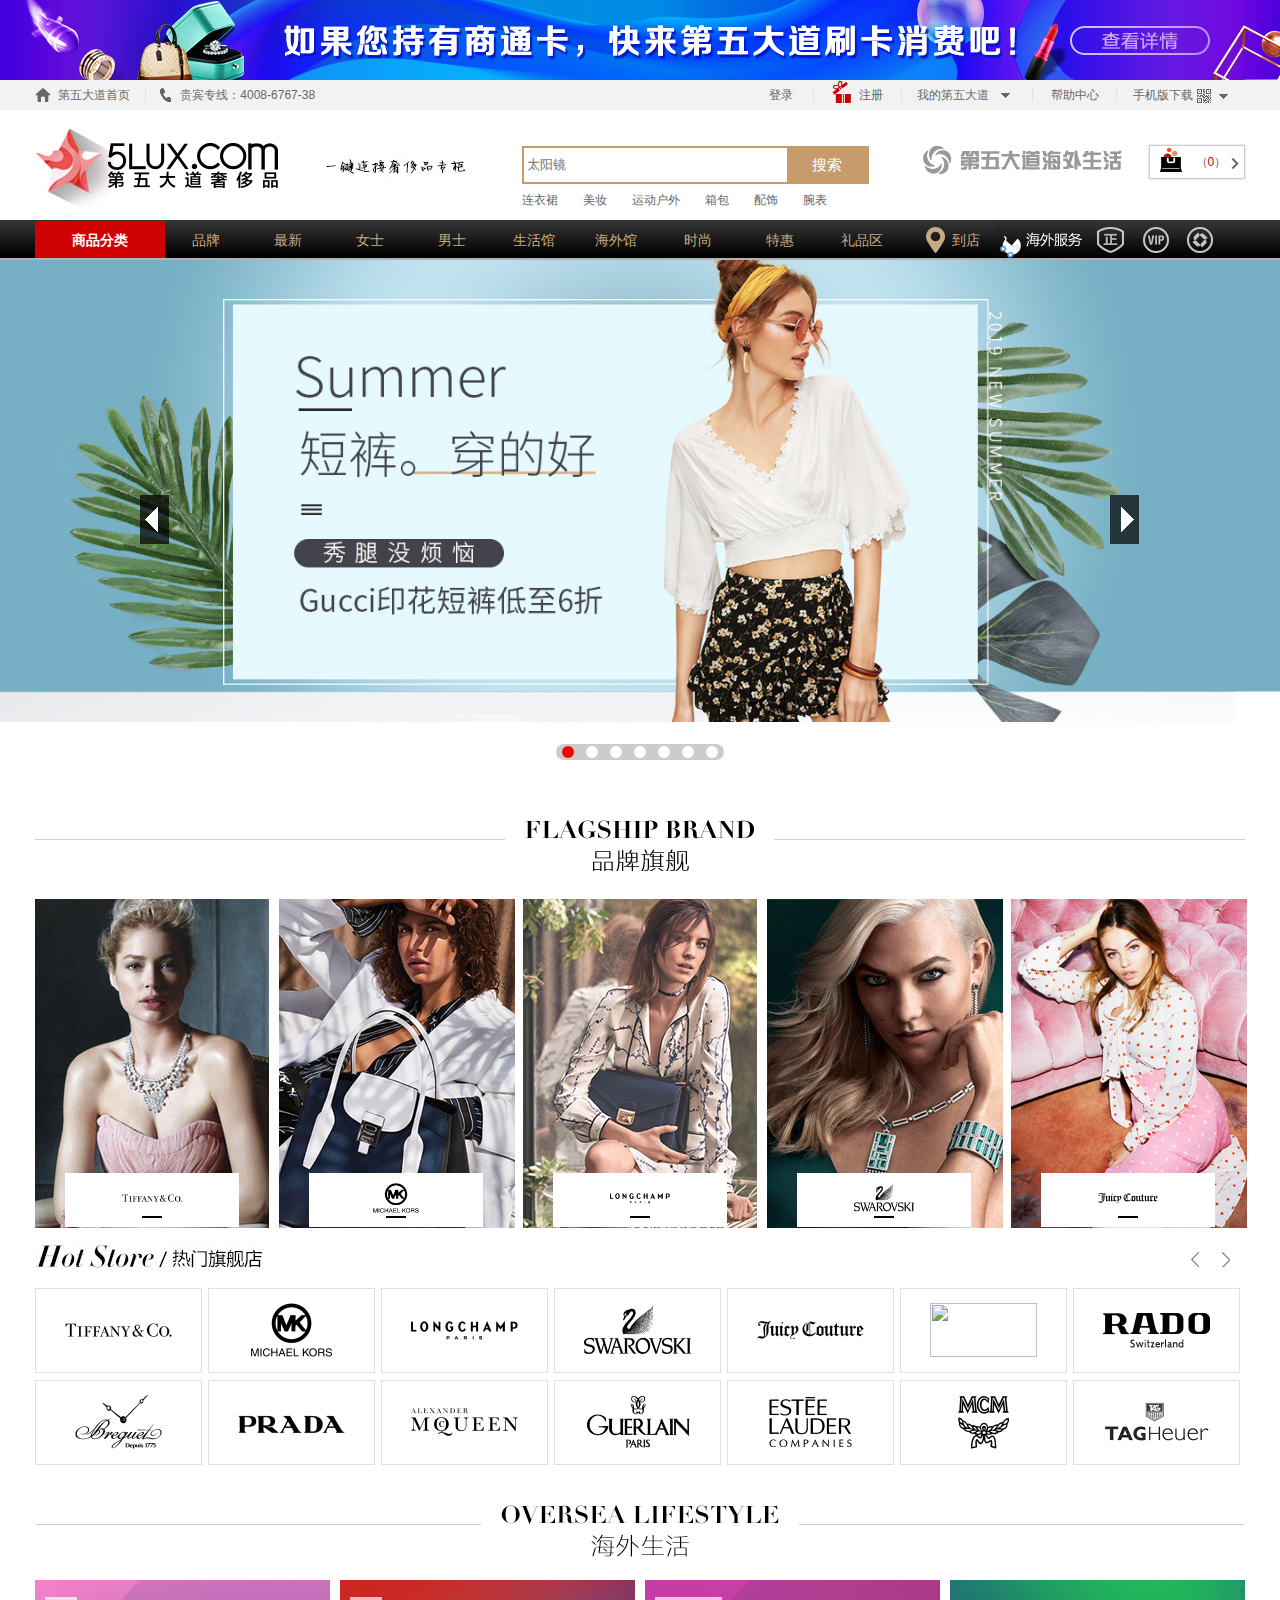
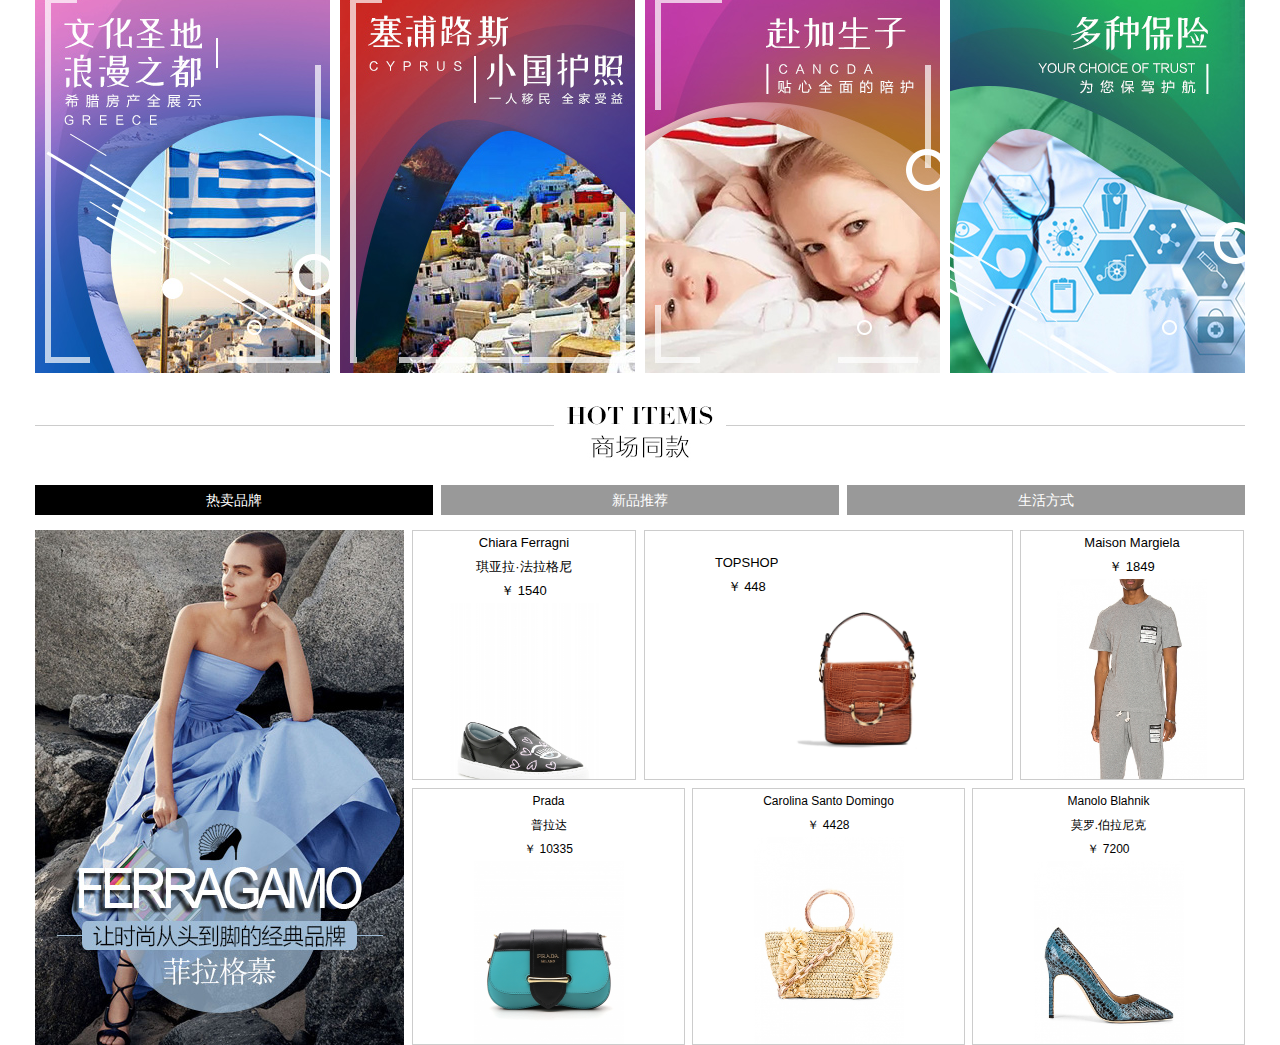
==== commit 850c4e98: "商场同款切换 滑过动画" ====
--- a/index.html
+++ b/index.html
@@ -1934,12 +1934,13 @@
                 </li>
             </ul>
         </div>
-        <!-- 
+
+        <!-- hot items -->
         <div class="storesame">
             <div class="storesame_title">
-                <img src=".//images/index/storesametitle.jpg" alt="商场同款 HOT ASLE">
+                <img src="./images/index/storesametitle.jpg" alt="商场同款 HOT ASLE">
             </div>
-            <ul>
+            <ul id="storesame">
                 <li class="target">热卖品牌</li>
                 <li>新品推荐</li>
                 <li>生活方式</li>
@@ -1952,31 +1953,29 @@
                                 <img src="./images/index/storesame-banner1.jpg" alt="">
                             </a>
                         </div>
-                        <div class="storesameb_right">
-                            <div class="storesamebBottom fr">
-                                <div class="storesame_top1 fl">
+                        <div class="storesameb_right fl">
+                            <div class="storesamebBottom clearfix">
+                                <div class="storesame_top1 mr8 fl">
                                     <div class="storesametoptxt">
                                         <p class="enbrand">Chiara Ferragni</p>
                                         <p>琪亚拉·法拉格尼</p>
-           
                                         <p>￥ 1540</p>
                                     </div>
                                     <div class="storesametoppic">
                                         <a href="javascript:;" target="_blank">
-                                            <img src="" alt="" width="150">
+                                            <img src="./images/index/hot-pic1.jpg" alt="" width="150">
                                         </a>
                                     </div>
                                 </div>
                                 <div class="storesame_top2 fl">
-                                    <div class="storesametoptxt">
+                                    <div class="storesametoptxt fl">
                                         <p class="enbrand">TOPSHOP</p>
                                         <p></p>
-                     
                                         <p>￥ 448</p>
                                     </div>
-                                    <div class="storesametoppic storesametoppic2" style="left: 0px;">
+                                    <div class="storesametoppic storesametoppic2 fl">
                                         <a href="javascript:;" target="_blank">
-                                            <img src="" alt="" width="180">
+                                            <img src="./images/index/hot-pic2.jpg" alt="" width="180">
                                         </a>
                                     </div>
                                 </div>
@@ -1984,27 +1983,25 @@
                                     <div class="storesametoptxt">
                                         <p class="enbrand">Maison Margiela</p>
                                         <p></p>
-                                    
                                         <p>￥ 1849</p>
                                     </div>
                                     <div class="storesametoppic">
                                         <a href="javascript:;" target="_blank">
-                                            <img src="" alt="" width="150">
+                                            <img src="./images/index/hot-pic3.jpg" alt="" width="150">
                                         </a>
                                     </div>
                                 </div>
                             </div>
-                            <div class="storesameb_bottom">
+                            <div class="storesameb_bottom clearfix">
                                 <div class="storesamebottom1">
                                     <div class="storesametoptxt">
                                         <p class="enbrand">Prada</p>
                                         <p>普拉达</p>
-                                      
                                         <p>￥ 10335</p>
                                     </div>
                                     <div class="storesametoppic">
                                         <a href="javascript:;" target="_blank">
-                                            <img src="" alt="" width="150">
+                                            <img src="./images/index/hot-pic4.jpg" alt="" width="150">
                                         </a>
                                     </div>
                                 </div>
@@ -2012,25 +2009,108 @@
                                     <div class="storesametoptxt">
                                         <p class="enbrand">Carolina Santo Domingo</p>
                                         <p></p>
-                                      
                                         <p>￥ 4428</p>
                                     </div>
                                     <div class="storesametoppic">
                                         <a href="javascript:;" target="_blank">
-                                            <img src="" alt="" width="150">
+                                            <img src="./images/index/hot-pic5.jpg" alt="" width="150">
                                         </a>
                                     </div>
                                 </div>
                                 <div class="storesamebottom1" style="margin-right:0;">
-                                    <div class="storesametoptxt" style="left: 0px;">
+                                    <div class="storesametoptxt">
                                         <p class="enbrand">Manolo Blahnik</p>
                                         <p>莫罗.伯拉尼克</p>
-                                      
                                         <p>￥ 7200</p>
                                     </div>
-                                    <div class="storesametoppic" style="left: 0px;">
+                                    <div class="storesametoppic">
                                         <a href="javascript:;" target="_blank">
-                                            <img src="" alt="" width="150">
+                                            <img src="./images/index/hot-pic6.jpg" alt="" width="150">
+                                        </a>
+                                    </div>
+                                </div>
+                            </div>
+                        </div>
+                    </li>
+                    <li class="clearfix">
+                        <div class="storesamebTop fl">
+                            <a href="javascript:;">
+                                <img src="./images/index/storesame-banner2.jpg" alt="">
+                            </a>
+                        </div>
+                        <div class="storesameb_right fl">
+                            <div class="storesamebBottom clearfix">
+                                <div class="storesame_top1 mr8 fl">
+                                    <div class="storesametoptxt">
+                                        <p class="enbrand">Yuzefi</p>
+                                        <p></p>
+                                        <p>￥ 5352</p>
+                                    </div>
+                                    <div class="storesametoppic">
+                                        <a href="javascript:;" target="_blank">
+                                            <img src="./images/index/hot-pic7.jpg" alt="" width="150">
+                                        </a>
+                                    </div>
+                                </div>
+                                <div class="storesame_top2 fl">
+                                    <div class="storesametoptxt fl">
+                                        <p class="enbrand">OFF-WHITE</p>
+                                        <p></p>
+                                        <p>￥ 1695</p>
+                                    </div>
+                                    <div class="storesametoppic storesametoppic2 fl">
+                                        <a href="javascript:;" target="_blank">
+                                            <img src="./images/index/hot-pic8.jpg" alt="" width="180">
+                                        </a>
+                                    </div>
+                                </div>
+                                <div class="storesame_top1 fl">
+                                    <div class="storesametoptxt">
+                                        <p class="enbrand">Givenchy</p>
+                                        <p>纪梵希</p>
+                                        <p>￥ 19943</p>
+                                    </div>
+                                    <div class="storesametoppic">
+                                        <a href="javascript:;" target="_blank">
+                                            <img src="./images/index/hot-pic9.jpg" alt="" width="150">
+                                        </a>
+                                    </div>
+                                </div>
+                            </div>
+                            <div class="storesameb_bottom clearfix">
+                                <div class="storesamebottom1">
+                                    <div class="storesametoptxt">
+                                        <p class="enbrand">Burberry</p>
+                                        <p>巴宝莉</p>
+                                        <p>￥ 7624</p>
+                                    </div>
+                                    <div class="storesametoppic">
+                                        <a href="javascript:;" target="_blank">
+                                            <img src="./images/index/hot-pic10.jpg" alt="" width="150">
+                                        </a>
+                                    </div>
+                                </div>
+                                <div class="storesamebottom1">
+                                    <div class="storesametoptxt">
+                                        <p class="enbrand">Malone Souliers</p>
+                                        <p></p>
+                                        <p>￥ 4582</p>
+                                    </div>
+                                    <div class="storesametoppic">
+                                        <a href="javascript:;" target="_blank">
+                                            <img src="./images/index/hot-pic11.jpg" alt="" width="150">
+                                        </a>
+                                    </div>
+                                </div>
+                                <div class="storesamebottom1" style="margin-right:0;">
+                                    <div class="storesametoptxt">
+                                        <p class="enbrand">RE/DONE</p>
+                                        <p></p>
+                                        <p>￥ 1271</p>
+                                    </div>
+                                    <div class="storesametoppic">
+                                        <a href="javascript:;" target="_blank">
+                                            <img src="./images/index/hot-pic12.jpg" alt="" width="150">
                                         </a>
                                     </div>
                                 </div>
@@ -2038,17 +2118,113 @@
                         </div>
                     </li>
                     <li>
-                        <div></div>
-                        <div></div>
-                    </li>
-                    <li>
-                        <div></div>
-                        <div></div>
+                        <div class="darwin_3colum fl">
+                            <div class="darwin_3colum_one imgCol1Hover">
+                                <dl>
+                                    <dd>
+                                        <a href="javascript:;" target="_blank">
+                                            <img src="./images/index/lifeStyle-pic1.jpg" alt="明星生活款">
+                                        </a>
+                                    </dd>
+                                    <dt style="display: block;" class="imageCover">
+                                        <a href="javascript:;" target="_blank">
+                                            <ul>
+                                                <li>明星生活款</li>
+                                                <li>PUMEI朴寐</li>
+                                                <li><b></b></li>
+                                                <li><span class="fsize14">PUMEI针织棉四件套</span></li>
+                                            </ul>
+                                        </a>
+                                    </dt>
+                                </dl>
+                            </div>
+                        </div>
+                        <div class="darwin_3colum fl" style="margin-left:8px;">
+                            <div class="darwin_3colum_two imgCol1Hover">
+                                <dl>
+                                    <dd>
+                                        <a href="javascript:;" target="_blank">
+                                            <img src="./images/index/lifeStyle-pic2.jpg" alt="生活方式">
+                                        </a>
+                                    </dd>
+                                    <dt class="imageCover" style="display: block;">
+                                        <a href="javascript:;" target="_blank">
+                                            <ul>
+                                                <li>生活方式</li>
+                                                <li>KeepCup</li>
+                                                <li><b></b></li>
+                                                <li><span class="fsize14">环保拼色木环单双层玻璃水杯</span></li>
+                                            </ul>
+                                        </a>
+                                    </dt>
+                                </dl>
+                            </div>
+                            <div class="darwin_3colum_two imgCol1Hover fl">
+                                <dl>
+                                    <dd>
+                                        <a href="javascript:;" target="_blank">
+                                            <img src="./images/index/lifeStyle-pic3.jpg" alt="生活方式">
+                                        </a>
+                                    </dd>
+                                    <dt class="imageCover" style="display: block;">
+                                        <a href="javascript:;" target="_blank">
+                                            <ul>
+                                                <li>生活方式</li>
+                                                <li>GELEISTORY 歌蕾</li>
+                                                <li><b></b></li>
+                                                <li><span class="fsize14">艺术相框画永生花在美的光彩中</span></li>
+                                            </ul>
+                                        </a>
+                                    </dt>
+                                </dl>
+                            </div>
+                        </div>
+                        <div class="darwin_3colum" style="margin-left:8px;">
+                            <div class="darwin_3colum_two imgCol1Hover">
+                                <dl>
+                                    <dd>
+                                        <a href="javascript:;" target="_blank">
+                                            <img src="./images/index/lifeStyle-pic4.jpg" alt="生活方式">
+                                        </a>
+                                    </dd>
+                                    <dt class="imageCover" style="display: block;">
+                                        <a href="javascript:;" target="_blank">
+                                            <ul>
+                                                <li>生活方式</li>
+                                                <li>Aesop
+                                                </li>
+                                                <li><b></b></li>
+                                                <li><span class="fsize14">Roll-On Deodorant</span></li>
+                                            </ul>
+                                        </a>
+                                    </dt>
+                                </dl>
+                            </div>
+                            <div class="darwin_3colum_two imgCol1Hover">
+                                <dl>
+                                    <dd>
+                                        <a href="javascript:;" target="_blank">
+                                            <img src="./images/index/lifeStyle-pic5.jpg" alt="生活方式">
+                                        </a>
+                                    </dd>
+                                    <dt class="imageCover" style="display: block;">
+                                        <a href="javascript:;" target="_blank">
+                                            <ul>
+                                                <li>生活方式</li>
+                                                <li>Eva Solo</li>
+                                                <li><b></b></li>
+                                                <li><span class="fsize14">天使保温壶</span></li>
+                                            </ul>
+                                        </a>
+                                    </dt>
+                                </dl>
+                            </div>
+                        </div>
                     </li>
                 </ul>
             </div>
         </div>
- -->
+
         <!-- <div class="shoes_content">
             <div class="shoes_title">
                 <img src="./images/index/goodtitle3.jpg" alt="">
--- a/css/index.css
+++ b/css/index.css
@@ -1028,8 +1028,8 @@
   /* 品牌旗舰 */
   /* hotstore */
   /* lifestyle */
+  /*storesame*/
   /* 时尚鞋服 */
-  /*storesame*/
   /* promotion */
 }
 
@@ -1299,104 +1299,6 @@
   -webkit-transition: .7s;
 }
 
-main.content div.shoes_content .shoes .shoes_left {
-  float: left;
-  width: 220px;
-  height: 366px;
-  border: 1px solid #ccc;
-  padding: 0 9px;
-  padding-top: 4px;
-  margin-right: 8px;
-}
-
-main.content div.shoes_content .shoes .shoes_left .goodslinks {
-  overflow: hidden;
-  border-bottom: 1px dashed #d4d4d4;
-  padding-bottom: 16px;
-}
-
-main.content div.shoes_content .shoes .shoes_left .goodslinks li {
-  float: left;
-  line-height: 36px;
-  width: 110px;
-  font-size: 14px;
-  color: #666;
-  text-align: left;
-}
-
-main.content div.shoes_content .shoes .shoes_left .shoes_bottom img {
-  float: left;
-  margin-right: 2px;
-  margin-bottom: 2px;
-  border: none;
-  width: 90px;
-  height: auto;
-  margin-bottom: 12px;
-  margin-left: 12px;
-}
-
-main.content div.shoes_content .shoes .shoes_center {
-  float: left;
-  width: 390px;
-  height: 370px;
-  border: 1px solid #ccc;
-  overflow: hidden;
-  margin-right: 8px;
-  position: relative;
-}
-
-main.content div.shoes_content .shoes .shoes_center .slider_bord {
-  width: 250px;
-  height: auto;
-  padding: 5px 0;
-  position: absolute;
-  bottom: 10px;
-  left: 50%;
-  margin-left: -125px;
-  background: rgba(255, 255, 255, 0.7);
-  text-align: center;
-  color: #000;
-  font-size: 13px;
-}
-
-main.content div.shoes_content .shoes .shoes_center .slider_bord dl dd span {
-  width: 20px;
-  height: 2px;
-  display: block;
-  margin: 5px auto;
-  background-color: #000;
-}
-
-main.content div.shoes_content .shoes .shoes_center .slider_bord dl dd:first-child {
-  line-height: 24px;
-}
-
-main.content div.shoes_content .shoes .shoes_center .slider_bord dl dt {
-  font-size: 17px;
-  line-height: 17px;
-}
-
-main.content div.shoes_content .shoes .shoes_right {
-  float: right;
-  overflow: hidden;
-  height: 372px;
-  width: 562px;
-}
-
-main.content div.shoes_content .shoes .shoes_right li {
-  float: left;
-  width: 276px;
-  height: 189px;
-}
-
-main.content div.shoes_content .shoes .shoes_right li:nth-child(odd) {
-  margin-right: 7px;
-}
-
-main.content div.shoes_content .shoes .shoes_right li img {
-  border: 1px solid #ccc;
-}
-
 main.content div.storesame > ul {
   overflow: hidden;
   margin-bottom: 15px;
@@ -1422,6 +1324,323 @@
   background-color: black;
 }
 
+main.content div.storesame .storesame_bottom {
+  width: 1210px;
+  height: 515px;
+  overflow: hidden;
+  position: relative;
+}
+
+main.content div.storesame .storesame_bottom > ul {
+  width: 3630px;
+  position: absolute;
+  left: 0;
+  top: 0;
+  -webkit-transition: left .5s;
+  transition: left .5s;
+}
+
+main.content div.storesame .storesame_bottom > ul li {
+  width: 1210px;
+  float: left;
+}
+
+main.content div.storesame .storesame_bottom > ul li > div.storesamebTop {
+  height: 515px;
+  overflow: hidden;
+}
+
+main.content div.storesame .storesame_bottom > ul li > div.storesameb_right {
+  margin-left: 8px;
+  color: #000;
+}
+
+main.content div.storesame .storesame_bottom > ul li > div.storesameb_right .storesamebBottom {
+  margin-bottom: 8px;
+}
+
+main.content div.storesame .storesame_bottom > ul li > div.storesameb_right .storesame_top1 {
+  width: 222px;
+  height: 248px;
+  text-align: center;
+  border: 1px solid #ccc;
+  overflow: hidden;
+  float: left;
+  font-size: 13px;
+}
+
+main.content div.storesame .storesame_bottom > ul li > div.storesameb_right .storesame_top1 .storesametoppic, main.content div.storesame .storesame_bottom > ul li > div.storesameb_right .storesame_top1 .storesametoptxt {
+  position: relative;
+  left: 0;
+  -webkit-transition: all .3s;
+  transition: all .3s;
+}
+
+main.content div.storesame .storesame_bottom > ul li > div.storesameb_right .storesame_top1 img {
+  display: inline-block;
+}
+
+main.content div.storesame .storesame_bottom > ul li > div.storesameb_right .storesame_top1.mr8 {
+  margin-right: 8px;
+}
+
+main.content div.storesame .storesame_bottom > ul li > div.storesameb_right .storesame_top1:hover .storesametoppic {
+  left: 20px;
+}
+
+main.content div.storesame .storesame_bottom > ul li > div.storesameb_right .storesame_top1:hover .storesametoptxt {
+  left: -20px;
+}
+
+main.content div.storesame .storesame_bottom > ul li > div.storesameb_right .storesame_top2 {
+  overflow: hidden;
+  border: 1px solid #ccc;
+  text-align: center;
+  width: 367px;
+  height: 248px;
+  float: left;
+  margin-right: 7px;
+  color: #000;
+}
+
+main.content div.storesame .storesame_bottom > ul li > div.storesameb_right .storesame_top2 .storesametoptxt {
+  font-size: 13px;
+  margin-top: 20px;
+  margin-left: 70px;
+  position: relative;
+  left: 0;
+  -webkit-transition: all .3s;
+  transition: all .3s;
+}
+
+main.content div.storesame .storesame_bottom > ul li > div.storesameb_right .storesame_top2 .storesametoppic2 {
+  margin-top: 28px;
+  position: relative;
+  left: 0;
+  -webkit-transition: all .3s;
+  transition: all .3s;
+}
+
+main.content div.storesame .storesame_bottom > ul li > div.storesameb_right .storesame_top2:hover .storesametoppic2 {
+  left: 20px;
+}
+
+main.content div.storesame .storesame_bottom > ul li > div.storesameb_right .storesame_top2:hover .storesametoptxt {
+  left: -20px;
+}
+
+main.content div.storesame .storesame_bottom > ul li > div.storesameb_right .storesamebottom1 {
+  margin-right: 7px;
+  border: 1px solid #ccc;
+  float: left;
+  width: 271px;
+  height: 255px;
+  overflow: hidden;
+  text-align: center;
+}
+
+main.content div.storesame .storesame_bottom > ul li > div.storesameb_right .storesamebottom1 img {
+  display: inline-block;
+}
+
+main.content div.storesame .storesame_bottom > ul li > div.storesameb_right .storesamebottom1 .storesametoppic, main.content div.storesame .storesame_bottom > ul li > div.storesameb_right .storesamebottom1 .storesametoptxt {
+  position: relative;
+  left: 0;
+  -webkit-transition: all .3s;
+  transition: all .3s;
+}
+
+main.content div.storesame .storesame_bottom > ul li > div.storesameb_right .storesamebottom1:hover .storesametoppic {
+  left: 20px;
+}
+
+main.content div.storesame .storesame_bottom > ul li > div.storesameb_right .storesamebottom1:hover .storesametoptxt {
+  left: -20px;
+}
+
+main.content div.storesame .darwin_3colum {
+  width: 398px;
+  display: inline-block;
+  height: 520px;
+  overflow: hidden;
+  position: relative;
+}
+
+main.content div.storesame .darwin_3colum .imageCover {
+  position: absolute;
+  left: 0;
+  top: 0;
+  z-index: 100;
+  overflow: hidden;
+  border: 1px solid #FFF;
+  -webkit-transition: opacity 0.35s, -webkit-transform 0.35s;
+  transition: opacity 0.35s, -webkit-transform 0.35s;
+  transition: opacity 0.35s, transform 0.35s;
+  transition: opacity 0.35s, transform 0.35s, -webkit-transform 0.35s;
+  opacity: 0;
+  filter: alpha(opacity=0);
+  -webkit-transform: scale(0, 1);
+  transform: scale(0, 1);
+  width: 398px;
+  display: block;
+  height: 520px;
+  background: url(../images/index/darwin_mask_bg.png);
+}
+
+main.content div.storesame .darwin_3colum .imageCover ul {
+  display: block;
+  width: 260px;
+  height: 120px;
+  padding-top: 20px;
+  margin: 190px auto;
+  font-size: 18px;
+  border: 1px solid #fff;
+  cursor: pointer;
+}
+
+main.content div.storesame .darwin_3colum .imageCover ul li {
+  display: block;
+  width: 100%;
+  text-align: center;
+  line-height: 28px;
+  color: #fff;
+}
+
+main.content div.storesame .darwin_3colum .imageCover ul li b {
+  display: block;
+  width: 18px;
+  height: 3px;
+  background-color: #fff;
+  margin: 10px auto;
+}
+
+main.content div.storesame .darwin_3colum .imageCover ul li.fsize14 {
+  font-size: 14px;
+}
+
+main.content div.storesame .darwin_3colum .darwin_3colum_two {
+  clear: both;
+  float: none;
+  padding-bottom: 10px;
+  position: relative;
+}
+
+main.content div.storesame .darwin_3colum .darwin_3colum_two .imageCover {
+  height: 256px;
+}
+
+main.content div.storesame .darwin_3colum .darwin_3colum_two .imageCover ul {
+  width: 260px;
+  height: 120px;
+  padding-top: 20px;
+  margin: 40px auto;
+}
+
+main.content div.storesame .darwin_3colum .imgCol1Hover:hover .imageCover {
+  opacity: 1;
+  filter: alpha(opacity=100);
+  -webkit-transform: scale(1);
+  transform: scale(1);
+}
+
+main.content div.shoes_content .shoes .shoes_left {
+  float: left;
+  width: 220px;
+  height: 366px;
+  border: 1px solid #ccc;
+  padding: 0 9px;
+  padding-top: 4px;
+  margin-right: 8px;
+}
+
+main.content div.shoes_content .shoes .shoes_left .goodslinks {
+  overflow: hidden;
+  border-bottom: 1px dashed #d4d4d4;
+  padding-bottom: 16px;
+}
+
+main.content div.shoes_content .shoes .shoes_left .goodslinks li {
+  float: left;
+  line-height: 36px;
+  width: 110px;
+  font-size: 14px;
+  color: #666;
+  text-align: left;
+}
+
+main.content div.shoes_content .shoes .shoes_left .shoes_bottom img {
+  float: left;
+  margin-right: 2px;
+  margin-bottom: 2px;
+  border: none;
+  width: 90px;
+  height: auto;
+  margin-bottom: 12px;
+  margin-left: 12px;
+}
+
+main.content div.shoes_content .shoes .shoes_center {
+  float: left;
+  width: 390px;
+  height: 370px;
+  border: 1px solid #ccc;
+  overflow: hidden;
+  margin-right: 8px;
+  position: relative;
+}
+
+main.content div.shoes_content .shoes .shoes_center .slider_bord {
+  width: 250px;
+  height: auto;
+  padding: 5px 0;
+  position: absolute;
+  bottom: 10px;
+  left: 50%;
+  margin-left: -125px;
+  background: rgba(255, 255, 255, 0.7);
+  text-align: center;
+  color: #000;
+  font-size: 13px;
+}
+
+main.content div.shoes_content .shoes .shoes_center .slider_bord dl dd span {
+  width: 20px;
+  height: 2px;
+  display: block;
+  margin: 5px auto;
+  background-color: #000;
+}
+
+main.content div.shoes_content .shoes .shoes_center .slider_bord dl dd:first-child {
+  line-height: 24px;
+}
+
+main.content div.shoes_content .shoes .shoes_center .slider_bord dl dt {
+  font-size: 17px;
+  line-height: 17px;
+}
+
+main.content div.shoes_content .shoes .shoes_right {
+  float: right;
+  overflow: hidden;
+  height: 372px;
+  width: 562px;
+}
+
+main.content div.shoes_content .shoes .shoes_right li {
+  float: left;
+  width: 276px;
+  height: 189px;
+}
+
+main.content div.shoes_content .shoes .shoes_right li:nth-child(odd) {
+  margin-right: 7px;
+}
+
+main.content div.shoes_content .shoes .shoes_right li img {
+  border: 1px solid #ccc;
+}
+
 main.content div.promotion .promotion_content .top, main.content div.promotion .promotion_content .center {
   overflow: hidden;
   margin-bottom: 10px;
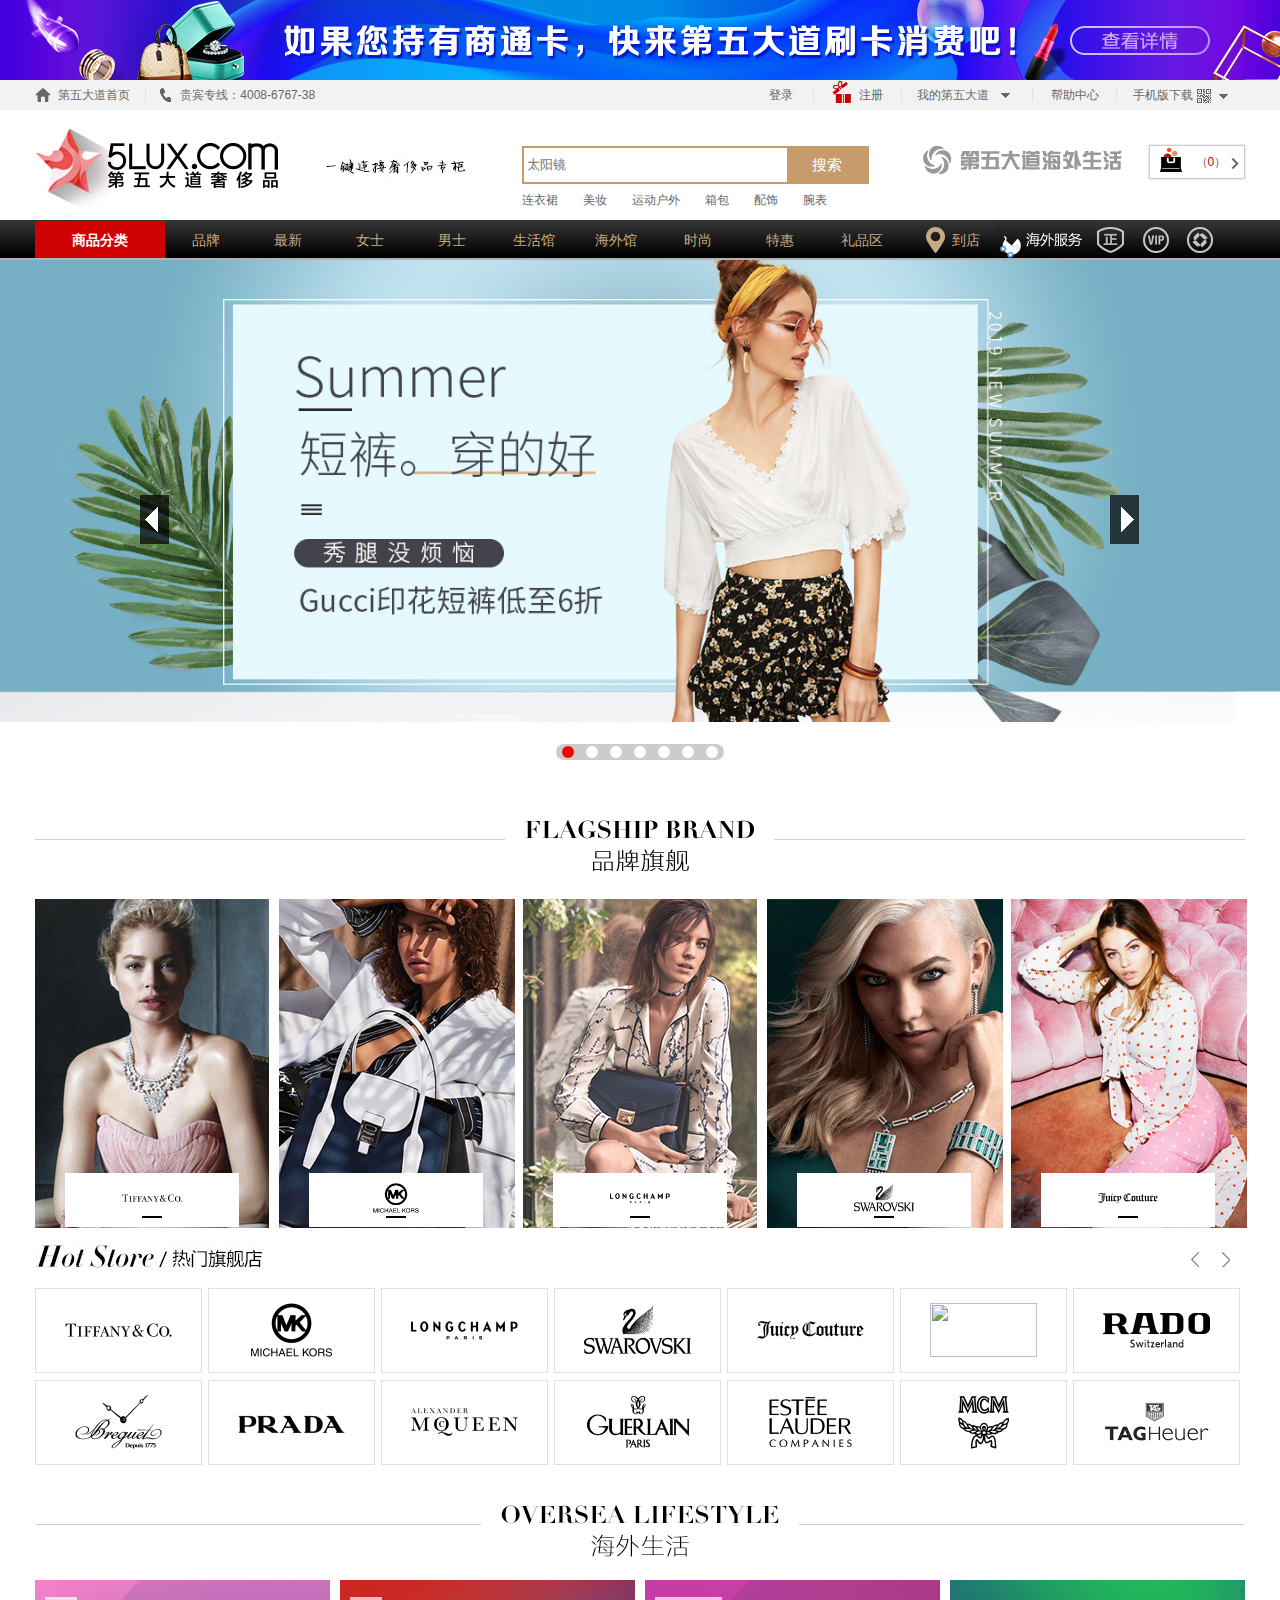
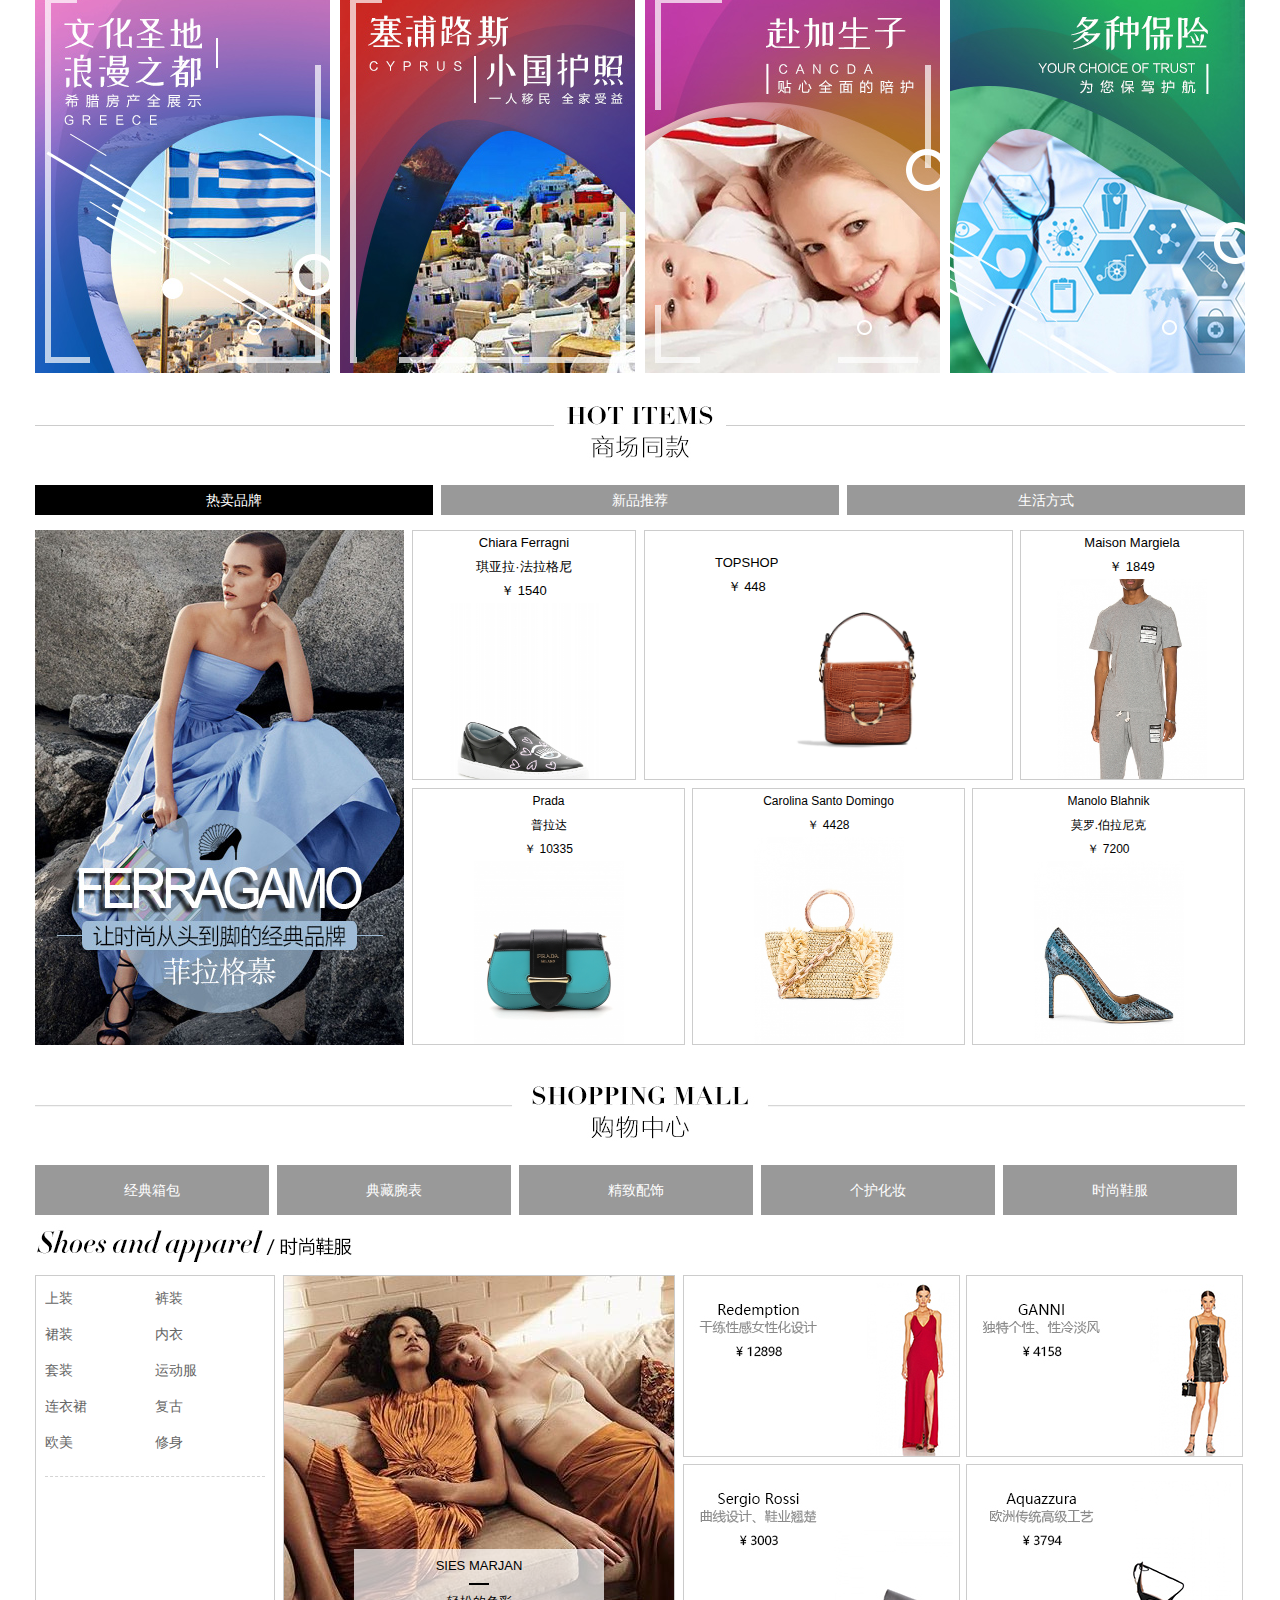
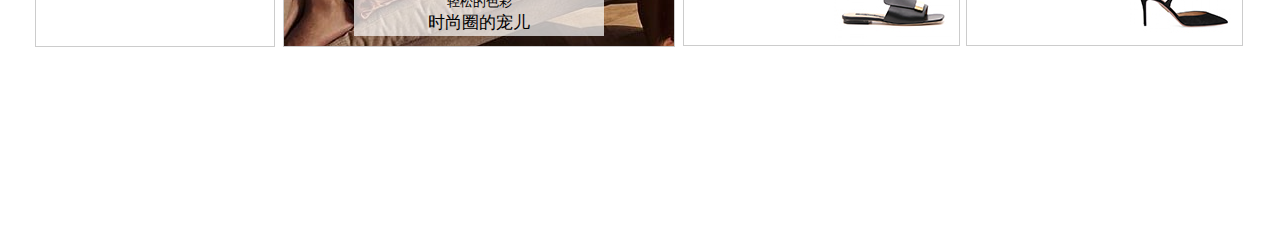
==== commit 0782c67e: "时尚鞋服样式，没有js" ====
--- a/index.html
+++ b/index.html
@@ -2225,7 +2225,95 @@
             </div>
         </div>
 
-        <!-- <div class="shoes_content">
+        <!-- 购物中心 -->
+        <div class="centerTitle">
+            <img src="./images/index/shopcenter.jpg" alt="">
+        </div>
+        <ul class="shopCenter">
+            <li>
+                <div class="shopcenterbox">
+                    <a href="javascript:;" class="quicktab" anchor="classic_bags">
+                        <div class="topbox">
+                            经典箱包
+                        </div>
+                    </a>
+                    <a href="javascript:;" class="quicktab" anchor="classic_bags">
+                        <div class="bottombox">
+                            <div class="border">
+                                <p class="en">Classic bags</p>
+                            </div>
+                        </div>
+                    </a>
+                </div>
+            </li>
+            <li>
+                <div class="shopcenterbox">
+                    <a href="javascript:;" class="quicktab" anchor="collection_watches">
+                        <div class="topbox">
+                            典藏腕表
+                        </div>
+                    </a>
+                    <a href="javascript:;" class="quicktab" anchor="collection_watches">
+                        <div class="bottombox">
+                            <div class="border">
+                                <p class="en">Collection watches</p>
+                            </div>
+                        </div>
+                    </a>
+                </div>
+            </li>
+            <li>
+                <div class="shopcenterbox">
+                    <a href="javascript:;" class="quicktab" anchor="exquisite_accessories">
+                        <div class="topbox">
+                            精致配饰
+                        </div>
+                    </a>
+                    <a href="javascript:;" class="quicktab" anchor="exquisite_accessories">
+                        <div class="bottombox">
+                            <div class="border">
+                                <p class="en">Exquisite accessories</p>
+                            </div>
+                        </div>
+                    </a>
+                </div>
+            </li>
+            <li>
+                <div class="shopcenterbox">
+                    <a href="javascript:;" class="quicktab" anchor="nurse_makeup">
+                        <div class="topbox">
+                            个护化妆
+                        </div>
+                    </a>
+                    <a href="javascript:;" class="quicktab" anchor="nurse_makeup">
+                        <div class="bottombox">
+                            <div class="border">
+                                <p class="en">Nurse makeup</p>
+                            </div>
+                        </div>
+                    </a>
+                </div>
+            </li>
+            <li>
+                <div class="shopcenterbox">
+                    <a href="javascript:;" class="quicktab" anchor="fashion_apparel">
+                        <div class="topbox">
+                            时尚鞋服
+                        </div>
+                    </a>
+                    <a href="javascript:;" class="quicktab" anchor="fashion_apparel">
+                        <div class="bottombox">
+                            <div class="border">
+                                <p class="en">Shoes and apparel</p>
+                            </div>
+                        </div>
+                    </a>
+                </div>
+            </li>
+        </ul>
+
+        <!-- 时尚鞋服 -->
+        <div class="shoes_content">
             <div class="shoes_title">
                 <img src="./images/index/goodtitle3.jpg" alt="">
             </div>
@@ -2239,14 +2327,10 @@
                         <li><a href="javascript:;" target="_blank">内衣</a></li>
                         <li><a href="javascript:;" target="_blank">套装</a></li>
                         <li><a href="javascript:;" target="_blank">运动服</a></li>
-                        <li><a href="javascript:;"
-                                target="_blank">连衣裙</a></li>
-                        <li><a href="javascript:;"
-                                target="_blank">复古</a></li>
-                        <li><a href="javascript:;"
-                                target="_blank">欧美</a></li>
-                        <li><a href="javascript:;"
-                                target="_blank">修身</a></li>
+                        <li><a href="javascript:;" target="_blank">连衣裙</a></li>
+                        <li><a href="javascript:;" target="_blank">复古</a></li>
+                        <li><a href="javascript:;" target="_blank">欧美</a></li>
+                        <li><a href="javascript:;" target="_blank">修身</a></li>
                     </ul>
                     <ul class="shoes_bottom">
                         <li><a href="javascript:;"><img src="./images/index/14477432418542.png" alt=""></a></li>
@@ -2274,9 +2358,9 @@
                     <li><a href="javascript:;"><img src="./images/index/shoes_pic4.jpg" alt=""></a></li>
             </div>
         </div>
-        </div>
-
-        <div class="promotion">
+
+        <!-- 主题活动 -->
+        <!-- <div class="promotion">
             <div class="promotion_title">
                 <img src="./images/index/promotiontitle.jpg" alt="">
             </div>
--- a/css/index.css
+++ b/css/index.css
@@ -1543,6 +1543,63 @@
   transform: scale(1);
 }
 
+main.content ul.shopCenter {
+  width: 100%;
+}
+
+main.content ul.shopCenter li {
+  float: left;
+  width: 234px;
+  height: 50px;
+  overflow: hidden;
+  position: relative;
+  margin-right: 8px;
+}
+
+main.content ul.shopCenter li .shopcenterbox {
+  position: absolute;
+  left: 0;
+  top: 0;
+  width: 234px;
+  height: 100px;
+  -webkit-transition: top .3s;
+  transition: top .3s;
+}
+
+main.content ul.shopCenter li .shopcenterbox:hover {
+  top: -50px;
+}
+
+main.content ul.shopCenter li .shopcenterbox .topbox {
+  width: 234px;
+  height: 50px;
+  line-height: 50px;
+  background: #999;
+  text-align: center;
+  font-size: 14px;
+  color: #fff;
+}
+
+main.content ul.shopCenter li .shopcenterbox .bottombox {
+  width: 234px;
+  height: 40px;
+  padding: 5px;
+  background: #333;
+  color: #fff;
+  text-align: center;
+  font-size: 14px;
+}
+
+main.content ul.shopCenter li .shopcenterbox .bottombox .border {
+  border: 1px solid #fff;
+  width: 223px;
+  height: 40px;
+}
+
+main.content ul.shopCenter li .shopcenterbox .bottombox .border .en {
+  margin-top: 10px;
+}
+
 main.content div.shoes_content .shoes .shoes_left {
   float: left;
   width: 220px;
@@ -1621,10 +1678,8 @@
 }
 
 main.content div.shoes_content .shoes .shoes_right {
-  float: right;
-  overflow: hidden;
-  height: 372px;
-  width: 562px;
+  overflow: hidden;
+  height: 562px;
 }
 
 main.content div.shoes_content .shoes .shoes_right li {
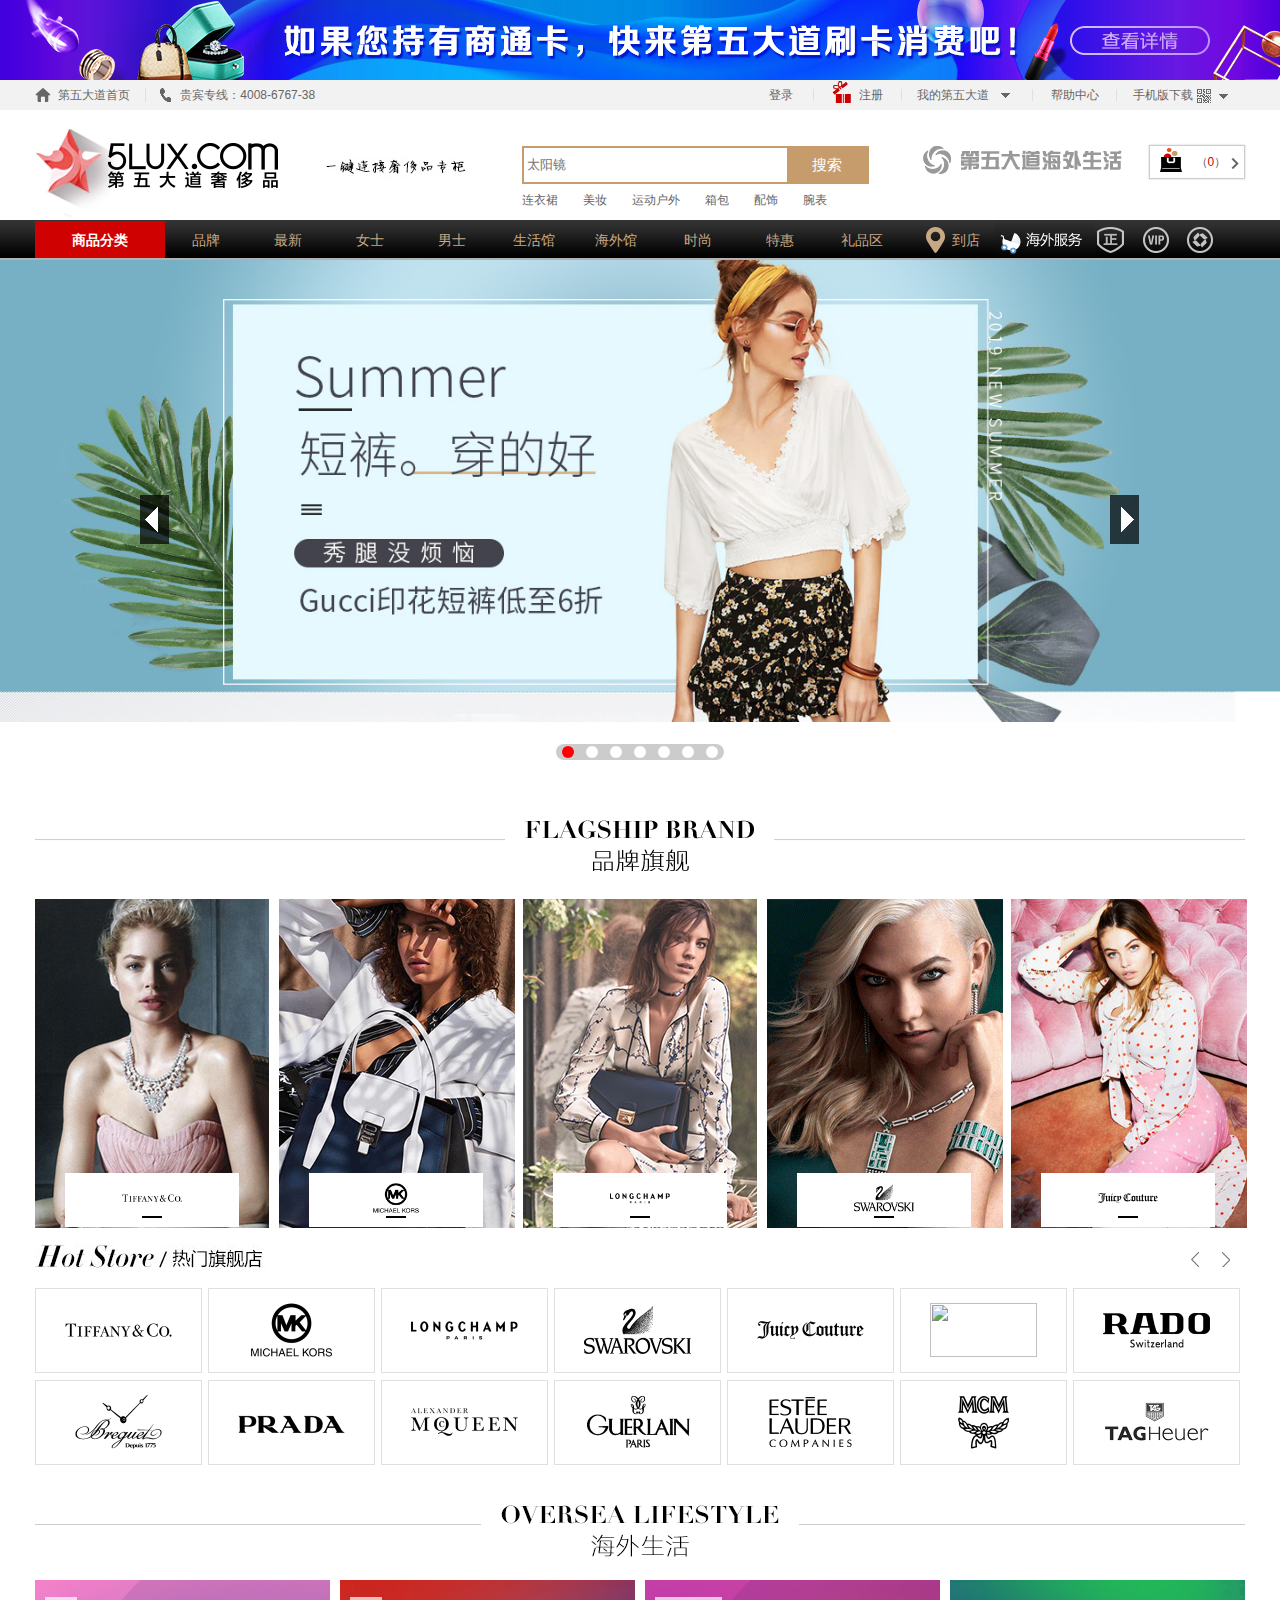
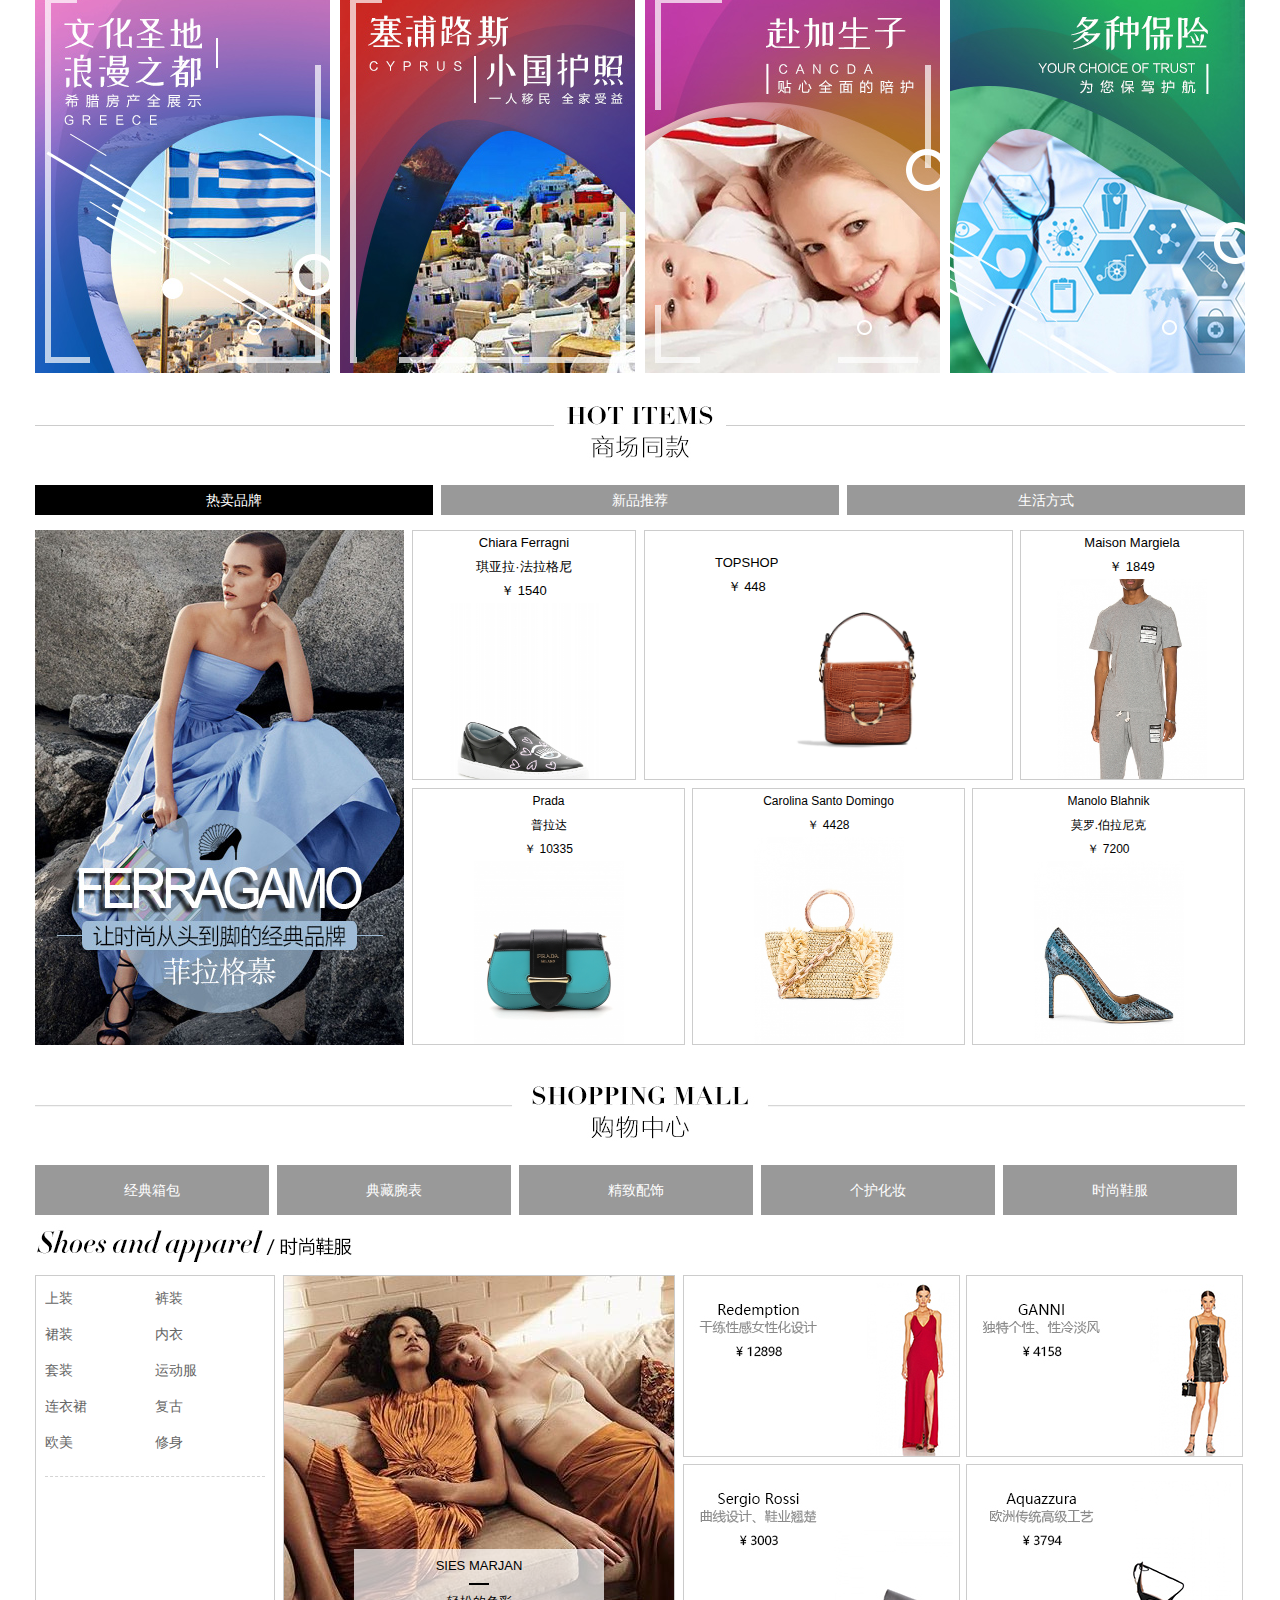
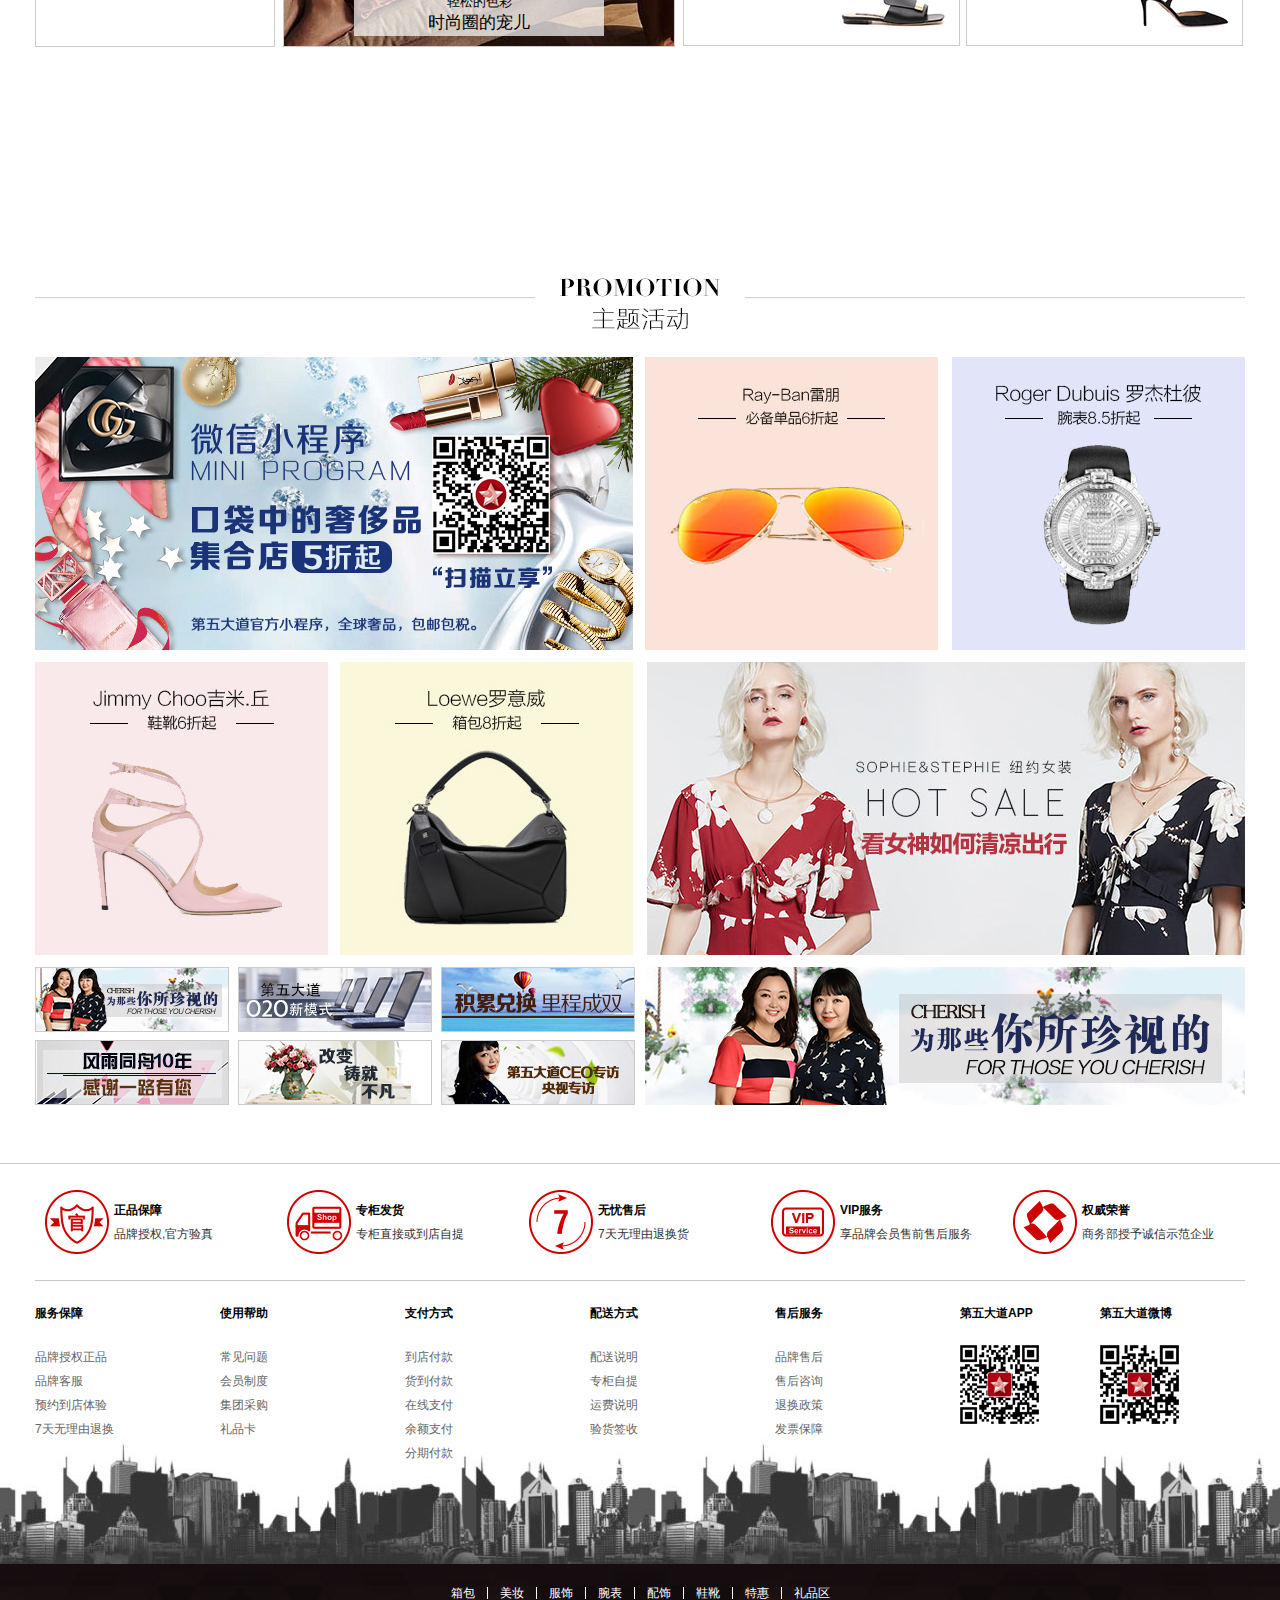
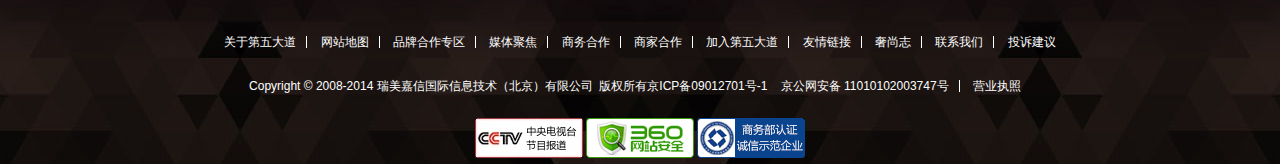
==== commit 037d24d9: "首页主题活动小动效" ====
--- a/index.html
+++ b/index.html
@@ -6,7 +6,6 @@
     <meta name="viewport" content="width=device-width, initial-scale=1.0">
     <meta http-equiv="X-UA-Compatible" content="ie=edge">
     <title>第五大道奢侈品网-中国奢侈品O2O网购平台，新款同步，门店提货</title>
-    <link rel="stylesheet" href="css/base.css">
     <link rel="stylesheet" href="css/index.css">
 </head>
 
@@ -99,7 +98,6 @@
         </div>
     </div>
 
-
     <!-- menu -->
     <nav>
         <div class="content clearfix">
@@ -2360,7 +2358,7 @@
         </div>
 
         <!-- 主题活动 -->
-        <!-- <div class="promotion">
+        <div class="promotion">
             <div class="promotion_title">
                 <img src="./images/index/promotiontitle.jpg" alt="">
             </div>
@@ -2376,49 +2374,73 @@
                     <li class="fr"><a href="javascript:;"><img src="./images/index/promotion-pic6.jpg" alt=""></a></li>
                 </ul>
                 <div class="bottom clearfix">
-                    <div class="left fl">
+                    <div class="left fl" id="promotionBottom">
                         <div class="big">
-                            <div class="small">
+                            <section class="small">
                                 <a href="javascript:;"><img src="./images/index/1promotionpic.jpg" alt=""></a>
-                            </div>
+                                <div class="topline"></div>
+                                <div class="rightline"></div>
+                                <div class="bottomline"></div>
+                                <div class="leftline"></div>
+                            </section>
                         </div>
                         <div class="big">
-                            <div class="small">
+                            <section class="small">
                                 <a href="javascript:;"><img src="./images/index/2promotionpic.jpg" alt=""></a>
-                            </div>
+                                <div class="topline"></div>
+                                <div class="rightline"></div>
+                                <div class="bottomline"></div>
+                                <div class="leftline"></div>
+                            </section>
                         </div>
                         <div class="big">
-                            <div class="small">
+                            <section class="small">
                                 <a href="javascript:;"><img src="./images/index/3promotionpic.jpg" alt=""></a>
-                            </div>
+                                <div class="topline"></div>
+                                <div class="rightline"></div>
+                                <div class="bottomline"></div>
+                                <div class="leftline"></div>
+                            </section>
                         </div>
                         <div class="big">
-                            <div class="small">
+                            <section class="small">
                                 <a href="javascript:;"><img src="./images/index/4promotionpic.jpg" alt=""></a>
-                            </div>
+                                <div class="topline"></div>
+                                <div class="rightline"></div>
+                                <div class="bottomline"></div>
+                                <div class="leftline"></div>
+                            </section>
                         </div>
                         <div class="big">
-                            <div class="small">
+                            <section class="small">
                                 <a href="javascript:;"><img src="./images/index/5promotionpic.jpg" alt=""></a>
-                            </div>
+                                <div class="topline"></div>
+                                <div class="rightline"></div>
+                                <div class="bottomline"></div>
+                                <div class="leftline"></div>
+                            </section>
                         </div>
                         <div class="big">
-                            <div class="small">
+                            <section class="small">
                                 <a href="javascript:;"><img src="./images/index/6promotionpic.jpg" alt=""></a>
-                            </div>
+                                <div class="topline"></div>
+                                <div class="rightline"></div>
+                                <div class="bottomline"></div>
+                                <div class="leftline"></div>
+                            </section>
                         </div>
                     </div>
-                    <div class="right fr">
+                    <div class="right fr" id="promotRight">
                         <a href="javascript:;">
-                            <img src="./images/index/6bank.jpg" alt="">
+                            <img src="./images/index/1bank.jpg" alt="">
                         </a>
                     </div>
                 </div>
             </div>
-        </div> -->
+        </div>
 
     </main>
-    <!-- <footer>
+    <footer>
         <div class="content">
             <div class="footer_top clearfix">
                 <ul class="footer_button">
@@ -2551,7 +2573,7 @@
                 <a href="javascript:;"><img src="./images/index/contact_pic3.jpg"></a>
             </div>
         </div>
-    </footer> -->
+    </footer> 
     <script src="./lib/jquery-3.4.1.min.js"></script>
     <script src="./js/index.js"></script>
     <script src="./js/slider.js"></script>
--- a/css/index.css
+++ b/css/index.css
@@ -68,6 +68,11 @@
   display: block;
 }
 
+tbody, td, tr, th {
+  border: none;
+  text-align: left;
+}
+
 .fl {
   float: left;
 }
@@ -1722,10 +1727,55 @@
   height: 73px;
 }
 
-main.content div.promotion .promotion_content .bottom .left .big .small {
+main.content div.promotion .promotion_content .bottom .left .big section.small {
   width: 192px;
   height: 63px;
   border: 1px solid #ccc;
+  position: relative;
+}
+
+main.content div.promotion .promotion_content .bottom .left .big section.small .topline {
+  position: absolute;
+  top: -1px;
+  left: -1px;
+  width: 0;
+  height: 1px;
+  background: #000;
+  -webkit-transition: all .3s;
+  transition: all .3s;
+}
+
+main.content div.promotion .promotion_content .bottom .left .big section.small .rightline {
+  position: absolute;
+  bottom: 0;
+  right: -1px;
+  width: 1px;
+  height: 0;
+  background: #000;
+  -webkit-transition: all .3s;
+  transition: all .3s;
+}
+
+main.content div.promotion .promotion_content .bottom .left .big section.small .bottomline {
+  position: absolute;
+  bottom: -1px;
+  right: 0;
+  width: 0;
+  height: 1px;
+  background: #000;
+  -webkit-transition: all .3s;
+  transition: all .3s;
+}
+
+main.content div.promotion .promotion_content .bottom .left .big section.small .leftline {
+  position: absolute;
+  left: -1px;
+  top: -1px;
+  width: 1px;
+  height: 0;
+  background: #000;
+  -webkit-transition: all .3s;
+  transition: all .3s;
 }
 
 /* footer */
@@ -1750,6 +1800,16 @@
 footer .content .footer_top ul > li a {
   float: left;
   overflow: hidden;
+}
+
+footer .content .footer_top ul > li a > img {
+  width: 64px;
+  height: 64px;
+  display: inline-block;
+  padding-left: 10px;
+  padding-right: 5px;
+  cursor: pointer;
+  vertical-align: top;
 }
 
 footer .content .footer_top ul > li div {
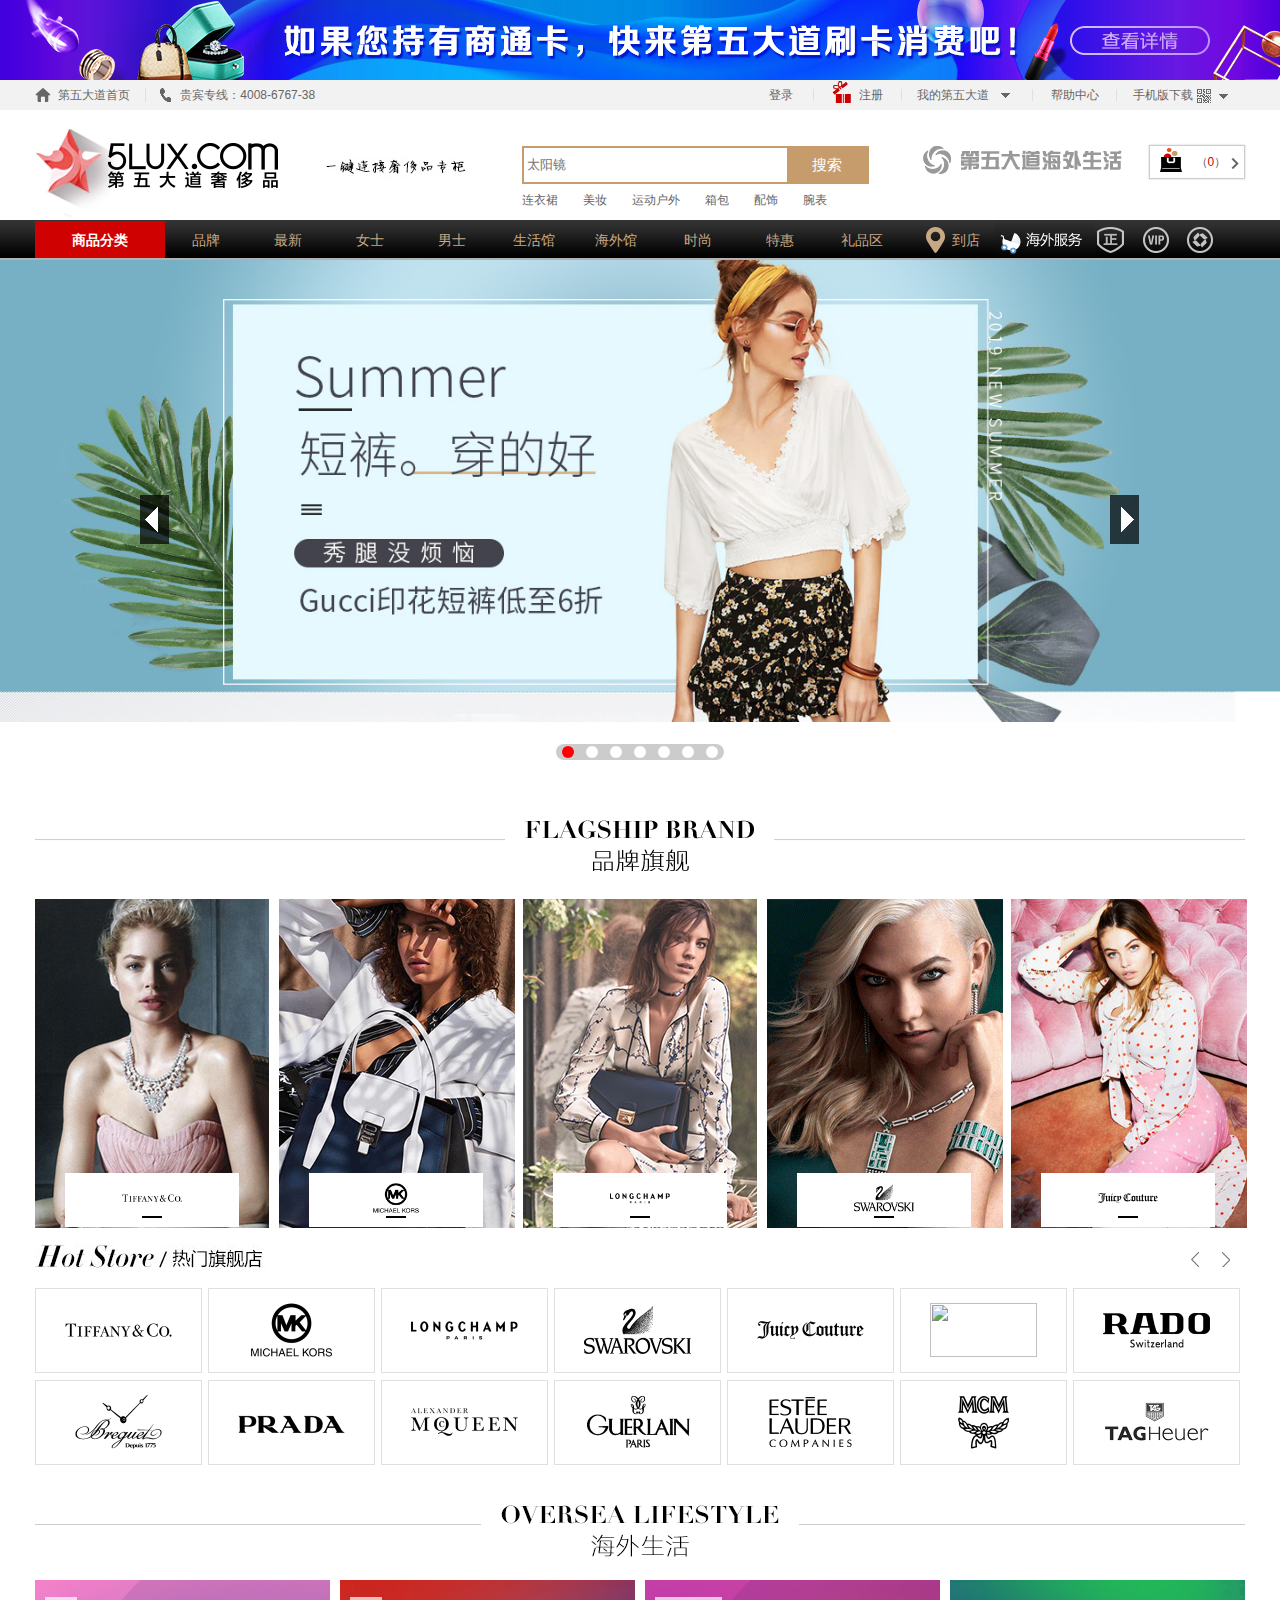
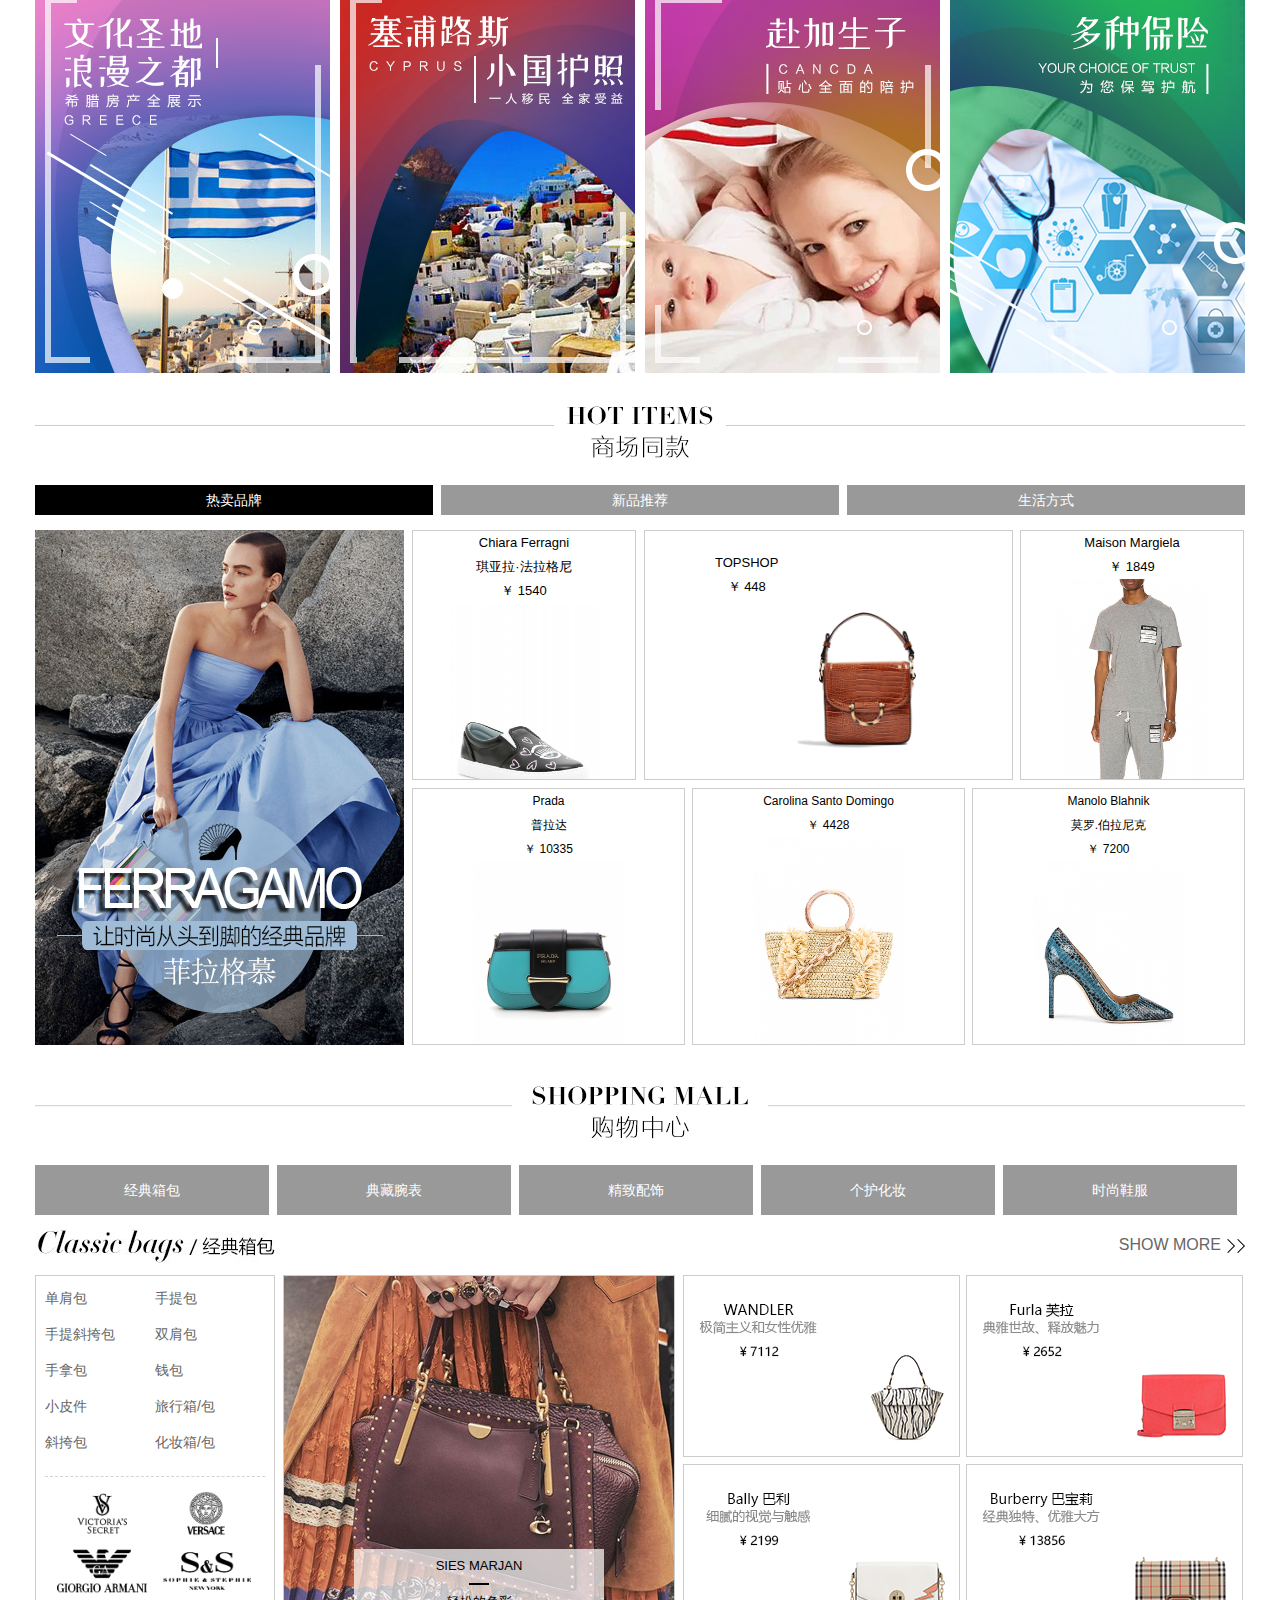
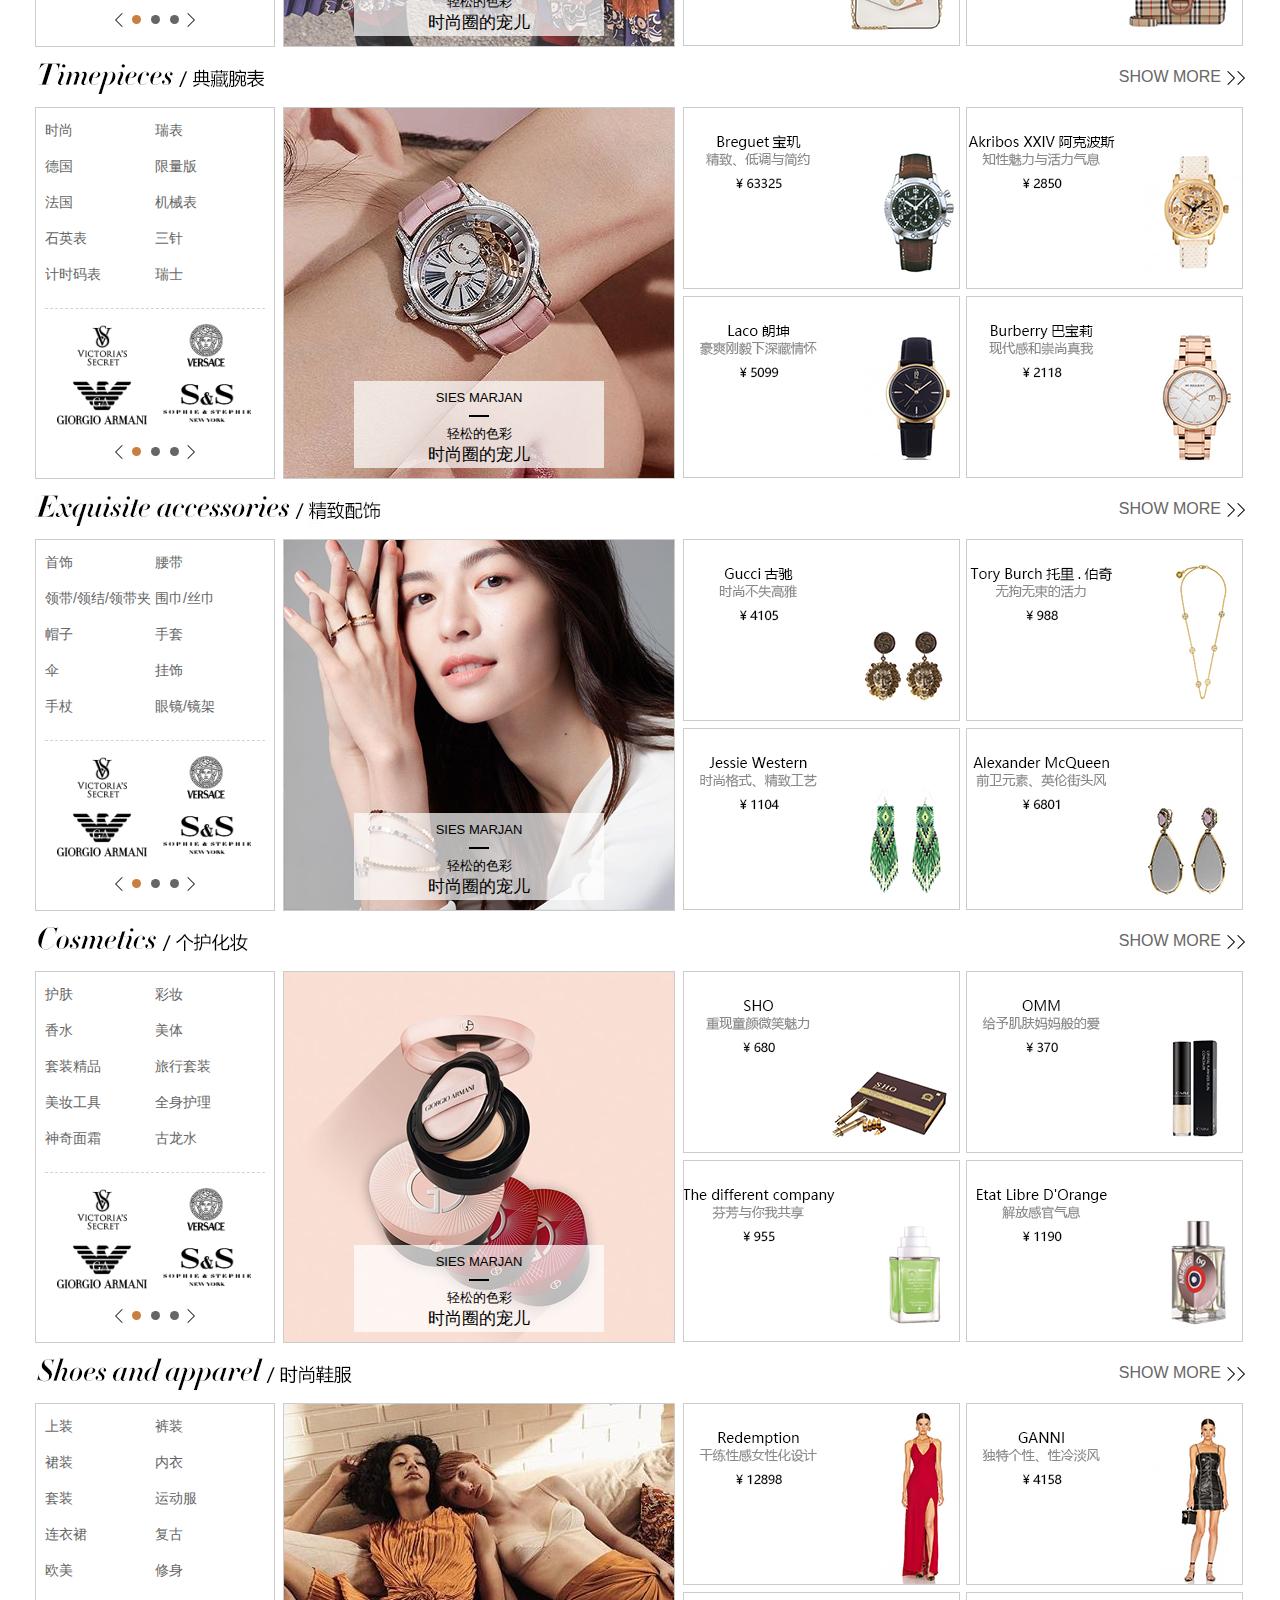
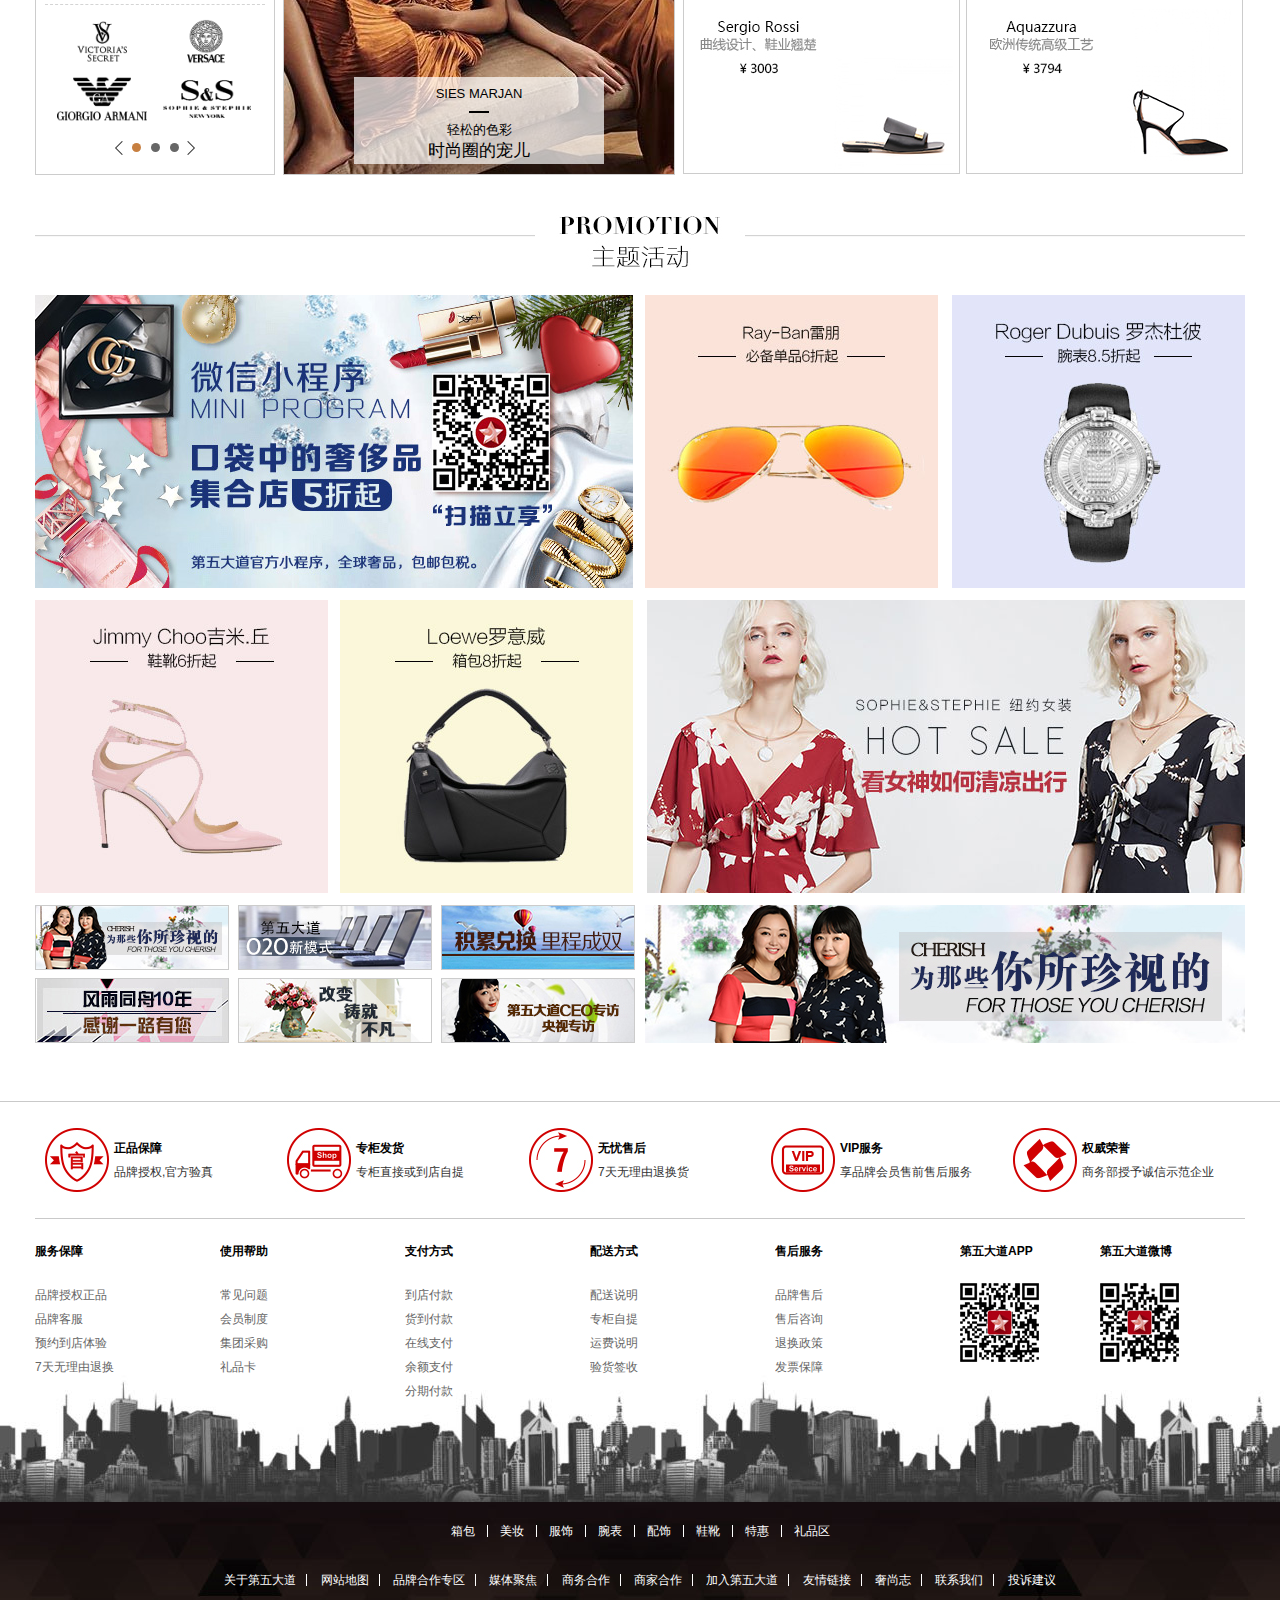
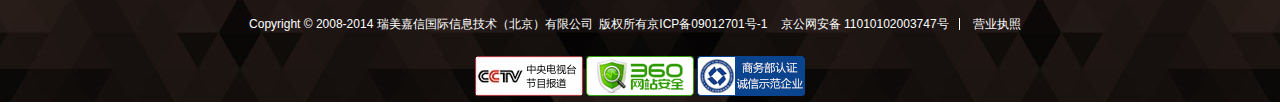
==== commit b0717904: "首页细节修改" ====
--- a/index.html
+++ b/index.html
@@ -2227,15 +2227,15 @@
         <div class="centerTitle">
             <img src="./images/index/shopcenter.jpg" alt="">
         </div>
-        <ul class="shopCenter">
-            <li>
+        <ul class="shopCenter clearfix">
+            <li class="shopLi1">
                 <div class="shopcenterbox">
-                    <a href="javascript:;" class="quicktab" anchor="classic_bags">
+                    <a href="#shoes_content1" class="quicktab" anchor="classic_bags">
                         <div class="topbox">
                             经典箱包
                         </div>
                     </a>
-                    <a href="javascript:;" class="quicktab" anchor="classic_bags">
+                    <a href="#shoes_content1" class="quicktab" anchor="classic_bags">
                         <div class="bottombox">
                             <div class="border">
                                 <p class="en">Classic bags</p>
@@ -2244,14 +2244,14 @@
                     </a>
                 </div>
             </li>
-            <li>
+            <li class="shopLi2">
                 <div class="shopcenterbox">
-                    <a href="javascript:;" class="quicktab" anchor="collection_watches">
+                    <a href="#shoes_content2" class="quicktab" anchor="collection_watches">
                         <div class="topbox">
                             典藏腕表
                         </div>
                     </a>
-                    <a href="javascript:;" class="quicktab" anchor="collection_watches">
+                    <a href="#shoes_content2" class="quicktab" anchor="collection_watches">
                         <div class="bottombox">
                             <div class="border">
                                 <p class="en">Collection watches</p>
@@ -2260,14 +2260,14 @@
                     </a>
                 </div>
             </li>
-            <li>
+            <li class="shopLi3">
                 <div class="shopcenterbox">
-                    <a href="javascript:;" class="quicktab" anchor="exquisite_accessories">
+                    <a href="#shoes_content3" class="quicktab" anchor="exquisite_accessories">
                         <div class="topbox">
                             精致配饰
                         </div>
                     </a>
-                    <a href="javascript:;" class="quicktab" anchor="exquisite_accessories">
+                    <a href="#shoes_content3" class="quicktab" anchor="exquisite_accessories">
                         <div class="bottombox">
                             <div class="border">
                                 <p class="en">Exquisite accessories</p>
@@ -2276,14 +2276,14 @@
                     </a>
                 </div>
             </li>
-            <li>
+            <li class="shopLi4">
                 <div class="shopcenterbox">
-                    <a href="javascript:;" class="quicktab" anchor="nurse_makeup">
+                    <a href="#shoes_content4" class="quicktab" anchor="nurse_makeup">
                         <div class="topbox">
                             个护化妆
                         </div>
                     </a>
-                    <a href="javascript:;" class="quicktab" anchor="nurse_makeup">
+                    <a href="#shoes_content4" class="quicktab" anchor="nurse_makeup">
                         <div class="bottombox">
                             <div class="border">
                                 <p class="en">Nurse makeup</p>
@@ -2292,14 +2292,14 @@
                     </a>
                 </div>
             </li>
-            <li>
+            <li class="shopLi5">
                 <div class="shopcenterbox">
-                    <a href="javascript:;" class="quicktab" anchor="fashion_apparel">
+                    <a href="#shoes_content5" class="quicktab" anchor="fashion_apparel">
                         <div class="topbox">
                             时尚鞋服
                         </div>
                     </a>
-                    <a href="javascript:;" class="quicktab" anchor="fashion_apparel">
+                    <a href="#shoes_content5" class="quicktab" anchor="fashion_apparel">
                         <div class="bottombox">
                             <div class="border">
                                 <p class="en">Shoes and apparel</p>
@@ -2310,10 +2310,352 @@
             </li>
         </ul>
 
+        <!-- 经典箱包 -->
+        <div class="shoes_content shoes_content1">
+            <div class="shoes_title clearfix">
+                <img src="./images/index/goodtitle1.jpg" alt="" class="fl">
+                <div class="rightbtn">
+                    <a href="javascript:;">
+                        <span class="icon"></span>
+                        <span class="moretxt">SHOW MORE</span>
+                    </a>
+                </div>
+            </div>
+
+            <div class="shoes">
+                <div class="shoes_left">
+                    <ul class="goodslinks">
+                        <li><a href="javascript:;" target="_blank">单肩包</a></li>
+                        <li><a href="javascript:;" target="_blank">手提包</a></li>
+                        <li><a href="javascript:;" target="_blank">手提斜挎包</a></li>
+                        <li><a href="javascript:;" target="_blank">双肩包</a></li>
+                        <li><a href="javascript:;" target="_blank">手拿包</a></li>
+                        <li><a href="javascript:;" target="_blank">钱包</a></li>
+                        <li><a href="javascript:;" target="_blank">小皮件</a></li>
+                        <li><a href="javascript:;" target="_blank">旅行箱/包</a></li>
+                        <li><a href="javascript:;" target="_blank">斜挎包</a></li>
+                        <li><a href="javascript:;" target="_blank">化妆箱/包</a></li>
+                    </ul>
+                    <div class="shoes_bottom">
+                        <ul class="shoes_slider2 clearfix classicBags">
+                            <li>
+                                <a href="javascript:;"><img src="./images/index/shoesBrand1.png" alt=""></a>
+                                <a href="javascript:;"><img src="./images/index/shoesBrand2.png" alt=""></a>
+                                <a href="javascript:;"><img src="./images/index/shoesBrand3.png" alt=""></a>
+                                <a href="javascript:;"><img src="./images/index/shoesBrand4.png" alt=""></a>
+                            </li>
+                            <li>
+                                <a href="javascript:;"><img src="./images/index/shoesBrand5.png" alt=""></a>
+                                <a href="javascript:;"><img src="./images/index/shoesBrand6.png" alt=""></a>
+                                <a href="javascript:;"><img src="./images/index/shoesBrand7.png" alt=""></a>
+                                <a href="javascript:;"><img src="./images/index/shoesBrand8.png" alt=""></a>
+                            </li>
+                            <li>
+                                <a href="javascript:;"><img src="./images/index/shoesBrand9.png" alt=""></a>
+                                <a href="javascript:;"><img src="./images/index/shoesBrand10.png" alt=""></a>
+                                <a href="javascript:;"><img src="./images/index/shoesBrand11.png" alt=""></a>
+                                <a href="javascript:;"><img src="./images/index/shoesBrand12.png" alt=""></a>
+                            </li>
+                            <li>
+                                <a href="javascript:;"><img src="./images/index/shoesBrand1.png" alt=""></a>
+                                <a href="javascript:;"><img src="./images/index/shoesBrand2.png" alt=""></a>
+                                <a href="javascript:;"><img src="./images/index/shoesBrand3.png" alt=""></a>
+                                <a href="javascript:;"><img src="./images/index/shoesBrand4.png" alt=""></a>
+                            </li>
+                        </ul>
+                        <div class="shoesBtn bagsBtn">
+                            <div class="btn prev"></div>
+                            <div class="btn next"></div>
+                            <ul class="pagination clearfix">
+                                <li class="focus"></li>
+                                <li></li>
+                                <li></li>
+                            </ul>
+                        </div>
+                    </div>
+
+                </div>
+                <div class="shoes_center">
+                    <img src="./images/index/sies_marjan5.jpg" alt="">
+                    <div class="slider_bord">
+                        <dl>
+                            <dd>SIES MARJAN</dd>
+                            <dd><span></span></dd>
+                            <dd>轻松的色彩</dd>
+                            <dt>时尚圈的宠儿</dt>
+                        </dl>
+                    </div>
+                </div>
+                <ul class="shoes_right">
+                    <li><a href="javascript:;"><img src="./images/index/shoes_pic11.jpg" alt=""></a></li>
+                    <li><a href="javascript:;"><img src="./images/index/shoes_pic12.jpg" alt=""></a></li>
+                    <li><a href="javascript:;"><img src="./images/index/shoes_pic13.jpg" alt=""></a></li>
+                    <li><a href="javascript:;"><img src="./images/index/shoes_pic14.jpg" alt=""></a></li>
+            </div>
+        </div>
+
+        <!-- 典藏腕表 -->
+        <div class="shoes_content shoes_content2">
+            <div class="shoes_title clearfix">
+                <img src="./images/index/goodtitle2.jpg" alt="" class="fl">
+                <div class="rightbtn">
+                    <a href="javascript:;">
+                        <span class="icon"></span>
+                        <span class="moretxt">SHOW MORE</span>
+                    </a>
+                </div>
+            </div>
+
+            <div class="shoes">
+                <div class="shoes_left">
+                    <ul class="goodslinks">
+                        <li><a href="javascript:;" target="_blank">时尚</a></li>
+                        <li><a href="javascript:;" target="_blank">瑞表</a></li>
+                        <li><a href="javascript:;" target="_blank">德国</a></li>
+                        <li><a href="javascript:;" target="_blank">限量版</a></li>
+                        <li><a href="javascript:;" target="_blank">法国</a></li>
+                        <li><a href="javascript:;" target="_blank">机械表</a></li>
+                        <li><a href="javascript:;" target="_blank">石英表</a></li>
+                        <li><a href="javascript:;" target="_blank">三针</a></li>
+                        <li><a href="javascript:;" target="_blank">计时码表</a></li>
+                        <li><a href="javascript:;" target="_blank">瑞士</a></li>
+                    </ul>
+                    <div class="shoes_bottom">
+                        <ul class="shoes_slider2 clearfix timepieces">
+                            <li>
+                                <a href="javascript:;"><img src="./images/index/shoesBrand1.png" alt=""></a>
+                                <a href="javascript:;"><img src="./images/index/shoesBrand2.png" alt=""></a>
+                                <a href="javascript:;"><img src="./images/index/shoesBrand3.png" alt=""></a>
+                                <a href="javascript:;"><img src="./images/index/shoesBrand4.png" alt=""></a>
+                            </li>
+                            <li>
+                                <a href="javascript:;"><img src="./images/index/shoesBrand5.png" alt=""></a>
+                                <a href="javascript:;"><img src="./images/index/shoesBrand6.png" alt=""></a>
+                                <a href="javascript:;"><img src="./images/index/shoesBrand7.png" alt=""></a>
+                                <a href="javascript:;"><img src="./images/index/shoesBrand8.png" alt=""></a>
+                            </li>
+                            <li>
+                                <a href="javascript:;"><img src="./images/index/shoesBrand9.png" alt=""></a>
+                                <a href="javascript:;"><img src="./images/index/shoesBrand10.png" alt=""></a>
+                                <a href="javascript:;"><img src="./images/index/shoesBrand11.png" alt=""></a>
+                                <a href="javascript:;"><img src="./images/index/shoesBrand12.png" alt=""></a>
+                            </li>
+                            <li>
+                                <a href="javascript:;"><img src="./images/index/shoesBrand1.png" alt=""></a>
+                                <a href="javascript:;"><img src="./images/index/shoesBrand2.png" alt=""></a>
+                                <a href="javascript:;"><img src="./images/index/shoesBrand3.png" alt=""></a>
+                                <a href="javascript:;"><img src="./images/index/shoesBrand4.png" alt=""></a>
+                            </li>
+                        </ul>
+                        <div class="shoesBtn timepBtn">
+                            <div class="btn prev"></div>
+                            <div class="btn next"></div>
+                            <ul class="pagination clearfix">
+                                <li class="focus"></li>
+                                <li></li>
+                                <li></li>
+                            </ul>
+                        </div>
+                    </div>
+
+                </div>
+                <div class="shoes_center">
+                    <img src="./images/index/sies_marjan4.jpg" alt="">
+                    <div class="slider_bord">
+                        <dl>
+                            <dd>SIES MARJAN</dd>
+                            <dd><span></span></dd>
+                            <dd>轻松的色彩</dd>
+                            <dt>时尚圈的宠儿</dt>
+                        </dl>
+                    </div>
+                </div>
+                <ul class="shoes_right">
+                    <li><a href="javascript:;"><img src="./images/index/shoes_pic21.jpg" alt=""></a></li>
+                    <li><a href="javascript:;"><img src="./images/index/shoes_pic22.jpg" alt=""></a></li>
+                    <li><a href="javascript:;"><img src="./images/index/shoes_pic23.jpg" alt=""></a></li>
+                    <li><a href="javascript:;"><img src="./images/index/shoes_pic24.jpg" alt=""></a></li>
+            </div>
+        </div>
+
+        <!-- 精致配饰 -->
+        <div class="shoes_content shoes_content3">
+            <div class="shoes_title clearfix">
+                <img src="./images/index/goodtitle6.jpg" alt="" class="fl">
+                <div class="rightbtn">
+                    <a href="javascript:;">
+                        <span class="icon"></span>
+                        <span class="moretxt">SHOW MORE</span>
+                    </a>
+                </div>
+            </div>
+
+            <div class="shoes">
+                <div class="shoes_left">
+                    <ul class="goodslinks">
+                        <li><a href="javascript:;" target="_blank">首饰</a></li>
+                        <li><a href="javascript:;" target="_blank">腰带</a></li>
+                        <li><a href="javascript:;" target="_blank">领带/领结/领带夹</a></li>
+                        <li><a href="javascript:;" target="_blank">围巾/丝巾</a></li>
+                        <li><a href="javascript:;" target="_blank">帽子</a></li>
+                        <li><a href="javascript:;" target="_blank">手套</a></li>
+                        <li><a href="javascript:;" target="_blank">伞</a></li>
+                        <li><a href="javascript:;" target="_blank">挂饰</a></li>
+                        <li><a href="javascript:;" target="_blank">手杖</a></li>
+                        <li><a href="javascript:;" target="_blank">眼镜/镜架</a></li>
+                    </ul>
+                    <div class="shoes_bottom">
+                        <ul class="shoes_slider2 clearfix accessSlider">
+                            <li>
+                                <a href="javascript:;"><img src="./images/index/shoesBrand1.png" alt=""></a>
+                                <a href="javascript:;"><img src="./images/index/shoesBrand2.png" alt=""></a>
+                                <a href="javascript:;"><img src="./images/index/shoesBrand3.png" alt=""></a>
+                                <a href="javascript:;"><img src="./images/index/shoesBrand4.png" alt=""></a>
+                            </li>
+                            <li>
+                                <a href="javascript:;"><img src="./images/index/shoesBrand5.png" alt=""></a>
+                                <a href="javascript:;"><img src="./images/index/shoesBrand6.png" alt=""></a>
+                                <a href="javascript:;"><img src="./images/index/shoesBrand7.png" alt=""></a>
+                                <a href="javascript:;"><img src="./images/index/shoesBrand8.png" alt=""></a>
+                            </li>
+                            <li>
+                                <a href="javascript:;"><img src="./images/index/shoesBrand9.png" alt=""></a>
+                                <a href="javascript:;"><img src="./images/index/shoesBrand10.png" alt=""></a>
+                                <a href="javascript:;"><img src="./images/index/shoesBrand11.png" alt=""></a>
+                                <a href="javascript:;"><img src="./images/index/shoesBrand12.png" alt=""></a>
+                            </li>
+                            <li>
+                                <a href="javascript:;"><img src="./images/index/shoesBrand1.png" alt=""></a>
+                                <a href="javascript:;"><img src="./images/index/shoesBrand2.png" alt=""></a>
+                                <a href="javascript:;"><img src="./images/index/shoesBrand3.png" alt=""></a>
+                                <a href="javascript:;"><img src="./images/index/shoesBrand4.png" alt=""></a>
+                            </li>
+                        </ul>
+                        <div class="shoesBtn accessBtn">
+                            <div class="btn prev"></div>
+                            <div class="btn next"></div>
+                            <ul class="pagination clearfix">
+                                <li class="focus"></li>
+                                <li></li>
+                                <li></li>
+                            </ul>
+                        </div>
+                    </div>
+
+                </div>
+                <div class="shoes_center">
+                    <img src="./images/index/sies_marjan3.jpg" alt="">
+                    <div class="slider_bord">
+                        <dl>
+                            <dd>SIES MARJAN</dd>
+                            <dd><span></span></dd>
+                            <dd>轻松的色彩</dd>
+                            <dt>时尚圈的宠儿</dt>
+                        </dl>
+                    </div>
+                </div>
+                <ul class="shoes_right">
+                    <li><a href="javascript:;"><img src="./images/index/shoes_pic31.jpg" alt=""></a></li>
+                    <li><a href="javascript:;"><img src="./images/index/shoes_pic32.jpg" alt=""></a></li>
+                    <li><a href="javascript:;"><img src="./images/index/shoes_pic33.jpg" alt=""></a></li>
+                    <li><a href="javascript:;"><img src="./images/index/shoes_pic34.jpg" alt=""></a></li>
+            </div>
+        </div>
+
+        <!-- 个护化妆 -->
+        <div class="shoes_content shoes_content4">
+            <div class="shoes_title clearfix">
+                <img src="./images/index/goodtitle4.jpg" alt="" class="fl">
+                <div class="rightbtn">
+                    <a href="javascript:;">
+                        <span class="icon"></span>
+                        <span class="moretxt">SHOW MORE</span>
+                    </a>
+                </div>
+            </div>
+
+            <div class="shoes">
+                <div class="shoes_left">
+                    <ul class="goodslinks">
+                        <li><a href="javascript:;" target="_blank">护肤</a></li>
+                        <li><a href="javascript:;" target="_blank">彩妆</a></li>
+                        <li><a href="javascript:;" target="_blank">香水</a></li>
+                        <li><a href="javascript:;" target="_blank">美体</a></li>
+                        <li><a href="javascript:;" target="_blank">套装精品</a></li>
+                        <li><a href="javascript:;" target="_blank">旅行套装</a></li>
+                        <li><a href="javascript:;" target="_blank">美妆工具</a></li>
+                        <li><a href="javascript:;" target="_blank">全身护理</a></li>
+                        <li><a href="javascript:;" target="_blank">神奇面霜</a></li>
+                        <li><a href="javascript:;" target="_blank">古龙水</a></li>
+                    </ul>
+                    <div class="shoes_bottom">
+                        <ul class="shoes_slider2 clearfix cosmSlider">
+                            <li>
+                                <a href="javascript:;"><img src="./images/index/shoesBrand1.png" alt=""></a>
+                                <a href="javascript:;"><img src="./images/index/shoesBrand2.png" alt=""></a>
+                                <a href="javascript:;"><img src="./images/index/shoesBrand3.png" alt=""></a>
+                                <a href="javascript:;"><img src="./images/index/shoesBrand4.png" alt=""></a>
+                            </li>
+                            <li>
+                                <a href="javascript:;"><img src="./images/index/shoesBrand5.png" alt=""></a>
+                                <a href="javascript:;"><img src="./images/index/shoesBrand6.png" alt=""></a>
+                                <a href="javascript:;"><img src="./images/index/shoesBrand7.png" alt=""></a>
+                                <a href="javascript:;"><img src="./images/index/shoesBrand8.png" alt=""></a>
+                            </li>
+                            <li>
+                                <a href="javascript:;"><img src="./images/index/shoesBrand9.png" alt=""></a>
+                                <a href="javascript:;"><img src="./images/index/shoesBrand10.png" alt=""></a>
+                                <a href="javascript:;"><img src="./images/index/shoesBrand11.png" alt=""></a>
+                                <a href="javascript:;"><img src="./images/index/shoesBrand12.png" alt=""></a>
+                            </li>
+                            <li>
+                                <a href="javascript:;"><img src="./images/index/shoesBrand1.png" alt=""></a>
+                                <a href="javascript:;"><img src="./images/index/shoesBrand2.png" alt=""></a>
+                                <a href="javascript:;"><img src="./images/index/shoesBrand3.png" alt=""></a>
+                                <a href="javascript:;"><img src="./images/index/shoesBrand4.png" alt=""></a>
+                            </li>
+                        </ul>
+                        <div class="shoesBtn cosmBtn">
+                            <div class="btn prev"></div>
+                            <div class="btn next"></div>
+                            <ul class="pagination clearfix">
+                                <li class="focus"></li>
+                                <li></li>
+                                <li></li>
+                            </ul>
+                        </div>
+                    </div>
+
+                </div>
+                <div class="shoes_center">
+                    <img src="./images/index/sies_marjan2.jpg" alt="">
+                    <div class="slider_bord">
+                        <dl>
+                            <dd>SIES MARJAN</dd>
+                            <dd><span></span></dd>
+                            <dd>轻松的色彩</dd>
+                            <dt>时尚圈的宠儿</dt>
+                        </dl>
+                    </div>
+                </div>
+                <ul class="shoes_right">
+                    <li><a href="javascript:;"><img src="./images/index/shoes_pic41.jpg" alt=""></a></li>
+                    <li><a href="javascript:;"><img src="./images/index/shoes_pic42.jpg" alt=""></a></li>
+                    <li><a href="javascript:;"><img src="./images/index/shoes_pic43.jpg" alt=""></a></li>
+                    <li><a href="javascript:;"><img src="./images/index/shoes_pic44.jpg" alt=""></a></li>
+            </div>
+        </div>
+
         <!-- 时尚鞋服 -->
-        <div class="shoes_content">
-            <div class="shoes_title">
-                <img src="./images/index/goodtitle3.jpg" alt="">
+        <div class="shoes_content shoes_content5">
+            <div class="shoes_title clearfix">
+                <img src="./images/index/goodtitle3.jpg" alt="" class="fl">
+                <div class="rightbtn">
+                    <a href="javascript:;">
+                        <span class="icon"></span>
+                        <span class="moretxt">SHOW MORE</span>
+                    </a>
+                </div>
             </div>
 
             <div class="shoes">
@@ -2330,12 +2672,43 @@
                         <li><a href="javascript:;" target="_blank">欧美</a></li>
                         <li><a href="javascript:;" target="_blank">修身</a></li>
                     </ul>
-                    <ul class="shoes_bottom">
-                        <li><a href="javascript:;"><img src="./images/index/14477432418542.png" alt=""></a></li>
-                        <li><a href="javascript:;"><img src="./images/index/14477432418542.png" alt=""></a></li>
-                        <li><a href="javascript:;"><img src="./images/index/14477432418542.png" alt=""></a></li>
-                        <li><a href="javascript:;"><img src="./images/index/14477432418542.png" alt=""></a></li>
-                    </ul>
+                    <div class="shoes_bottom">
+                        <ul class="shoes_slider2 clearfix apparelSlider">
+                            <li>
+                                <a href="javascript:;"><img src="./images/index/shoesBrand1.png" alt=""></a>
+                                <a href="javascript:;"><img src="./images/index/shoesBrand2.png" alt=""></a>
+                                <a href="javascript:;"><img src="./images/index/shoesBrand3.png" alt=""></a>
+                                <a href="javascript:;"><img src="./images/index/shoesBrand4.png" alt=""></a>
+                            </li>
+                            <li>
+                                <a href="javascript:;"><img src="./images/index/shoesBrand5.png" alt=""></a>
+                                <a href="javascript:;"><img src="./images/index/shoesBrand6.png" alt=""></a>
+                                <a href="javascript:;"><img src="./images/index/shoesBrand7.png" alt=""></a>
+                                <a href="javascript:;"><img src="./images/index/shoesBrand8.png" alt=""></a>
+                            </li>
+                            <li>
+                                <a href="javascript:;"><img src="./images/index/shoesBrand9.png" alt=""></a>
+                                <a href="javascript:;"><img src="./images/index/shoesBrand10.png" alt=""></a>
+                                <a href="javascript:;"><img src="./images/index/shoesBrand11.png" alt=""></a>
+                                <a href="javascript:;"><img src="./images/index/shoesBrand12.png" alt=""></a>
+                            </li>
+                            <li>
+                                <a href="javascript:;"><img src="./images/index/shoesBrand1.png" alt=""></a>
+                                <a href="javascript:;"><img src="./images/index/shoesBrand2.png" alt=""></a>
+                                <a href="javascript:;"><img src="./images/index/shoesBrand3.png" alt=""></a>
+                                <a href="javascript:;"><img src="./images/index/shoesBrand4.png" alt=""></a>
+                            </li>
+                        </ul>
+                        <div class="shoesBtn apparelBtn">
+                            <div class="btn prev"></div>
+                            <div class="btn next"></div>
+                            <ul class="pagination clearfix">
+                                <li class="focus"></li>
+                                <li></li>
+                                <li></li>
+                            </ul>
+                        </div>
+                    </div>
 
                 </div>
                 <div class="shoes_center">
@@ -2573,11 +2946,12 @@
                 <a href="javascript:;"><img src="./images/index/contact_pic3.jpg"></a>
             </div>
         </div>
-    </footer> 
+    </footer>
     <script src="./lib/jquery-3.4.1.min.js"></script>
     <script src="./js/index.js"></script>
     <script src="./js/slider.js"></script>
     <script src="./js/hotStore.js"></script>
+    <script src="./js/shoesSlider.js"></script>
 </body>
 
 </html>--- a/css/index.css
+++ b/css/index.css
@@ -1010,6 +1010,7 @@
   margin-left: -84px;
   background: rgba(0, 0, 0, 0.2);
   border-radius: 10px;
+  z-index: 999;
 }
 
 .slider .pagination li {
@@ -1021,6 +1022,7 @@
   background-color: #fff;
   border-radius: 50%;
   cursor: pointer;
+  pointer-events: none;
 }
 
 .slider .pagination li.focus {
@@ -1605,6 +1607,26 @@
   margin-top: 10px;
 }
 
+main.content div.shoes_content .shoes_title .rightbtn {
+  float: right;
+  overflow: hidden;
+  height: 60px;
+  line-height: 60px;
+}
+
+main.content div.shoes_content .shoes_title .rightbtn .icon {
+  float: right;
+  background: url(../images/index/share02.png) no-repeat -470px -360px;
+  width: 18px;
+  height: 60px;
+  margin-left: 6px;
+}
+
+main.content div.shoes_content .shoes_title .rightbtn .moretxt {
+  float: right;
+  font-size: 16px;
+}
+
 main.content div.shoes_content .shoes .shoes_left {
   float: left;
   width: 220px;
@@ -1630,7 +1652,32 @@
   text-align: left;
 }
 
-main.content div.shoes_content .shoes .shoes_left .shoes_bottom img {
+main.content div.shoes_content .shoes .shoes_left .shoes_bottom {
+  overflow: hidden;
+  width: 100%;
+  height: 150px;
+  margin-top: 14px;
+  position: relative;
+}
+
+main.content div.shoes_content .shoes .shoes_left .shoes_bottom .shoes_slider2 {
+  width: 896px;
+  height: 114px;
+  overflow: hidden;
+  position: absolute;
+  top: 0;
+  left: 0;
+  -webkit-transition: all .5s;
+  transition: all .5s;
+}
+
+main.content div.shoes_content .shoes .shoes_left .shoes_bottom .shoes_slider2 > li {
+  width: 224px;
+  height: 114px;
+  float: left;
+}
+
+main.content div.shoes_content .shoes .shoes_left .shoes_bottom .shoes_slider2 > li img {
   float: left;
   margin-right: 2px;
   margin-bottom: 2px;
@@ -1641,6 +1688,53 @@
   margin-left: 12px;
 }
 
+main.content div.shoes_content .shoes .shoes_left .shoes_bottom .shoesBtn {
+  position: relative;
+  width: 80px;
+  margin: 124px auto 0;
+}
+
+main.content div.shoes_content .shoes .shoes_left .shoes_bottom .shoesBtn .btn {
+  width: 8px;
+  height: 14px;
+  line-height: 14px;
+  text-align: center;
+  font-size: 14px;
+  position: absolute;
+  top: 50%;
+  margin-top: -7px;
+  cursor: pointer;
+}
+
+main.content div.shoes_content .shoes .shoes_left .shoes_bottom .shoesBtn .btn.prev {
+  left: 0;
+  background: url(../images/index/share02.png) no-repeat -239px -384px !important;
+}
+
+main.content div.shoes_content .shoes .shoes_left .shoes_bottom .shoesBtn .btn.next {
+  right: 0;
+  background: url(../images/index/share02.png) no-repeat -267px -384px !important;
+}
+
+main.content div.shoes_content .shoes .shoes_left .shoes_bottom .shoesBtn .pagination {
+  margin-left: 12px;
+}
+
+main.content div.shoes_content .shoes .shoes_left .shoes_bottom .shoesBtn .pagination > li {
+  float: left;
+  width: 9px;
+  height: 9px;
+  background: #666;
+  margin-left: 5px;
+  margin-right: 5px;
+  border-radius: 50%;
+  cursor: pointer;
+}
+
+main.content div.shoes_content .shoes .shoes_left .shoes_bottom .shoesBtn .pagination > li.focus {
+  background: #c77f40;
+}
+
 main.content div.shoes_content .shoes .shoes_center {
   float: left;
   width: 390px;
@@ -1684,7 +1778,7 @@
 
 main.content div.shoes_content .shoes .shoes_right {
   overflow: hidden;
-  height: 562px;
+  height: 372px;
 }
 
 main.content div.shoes_content .shoes .shoes_right li {
